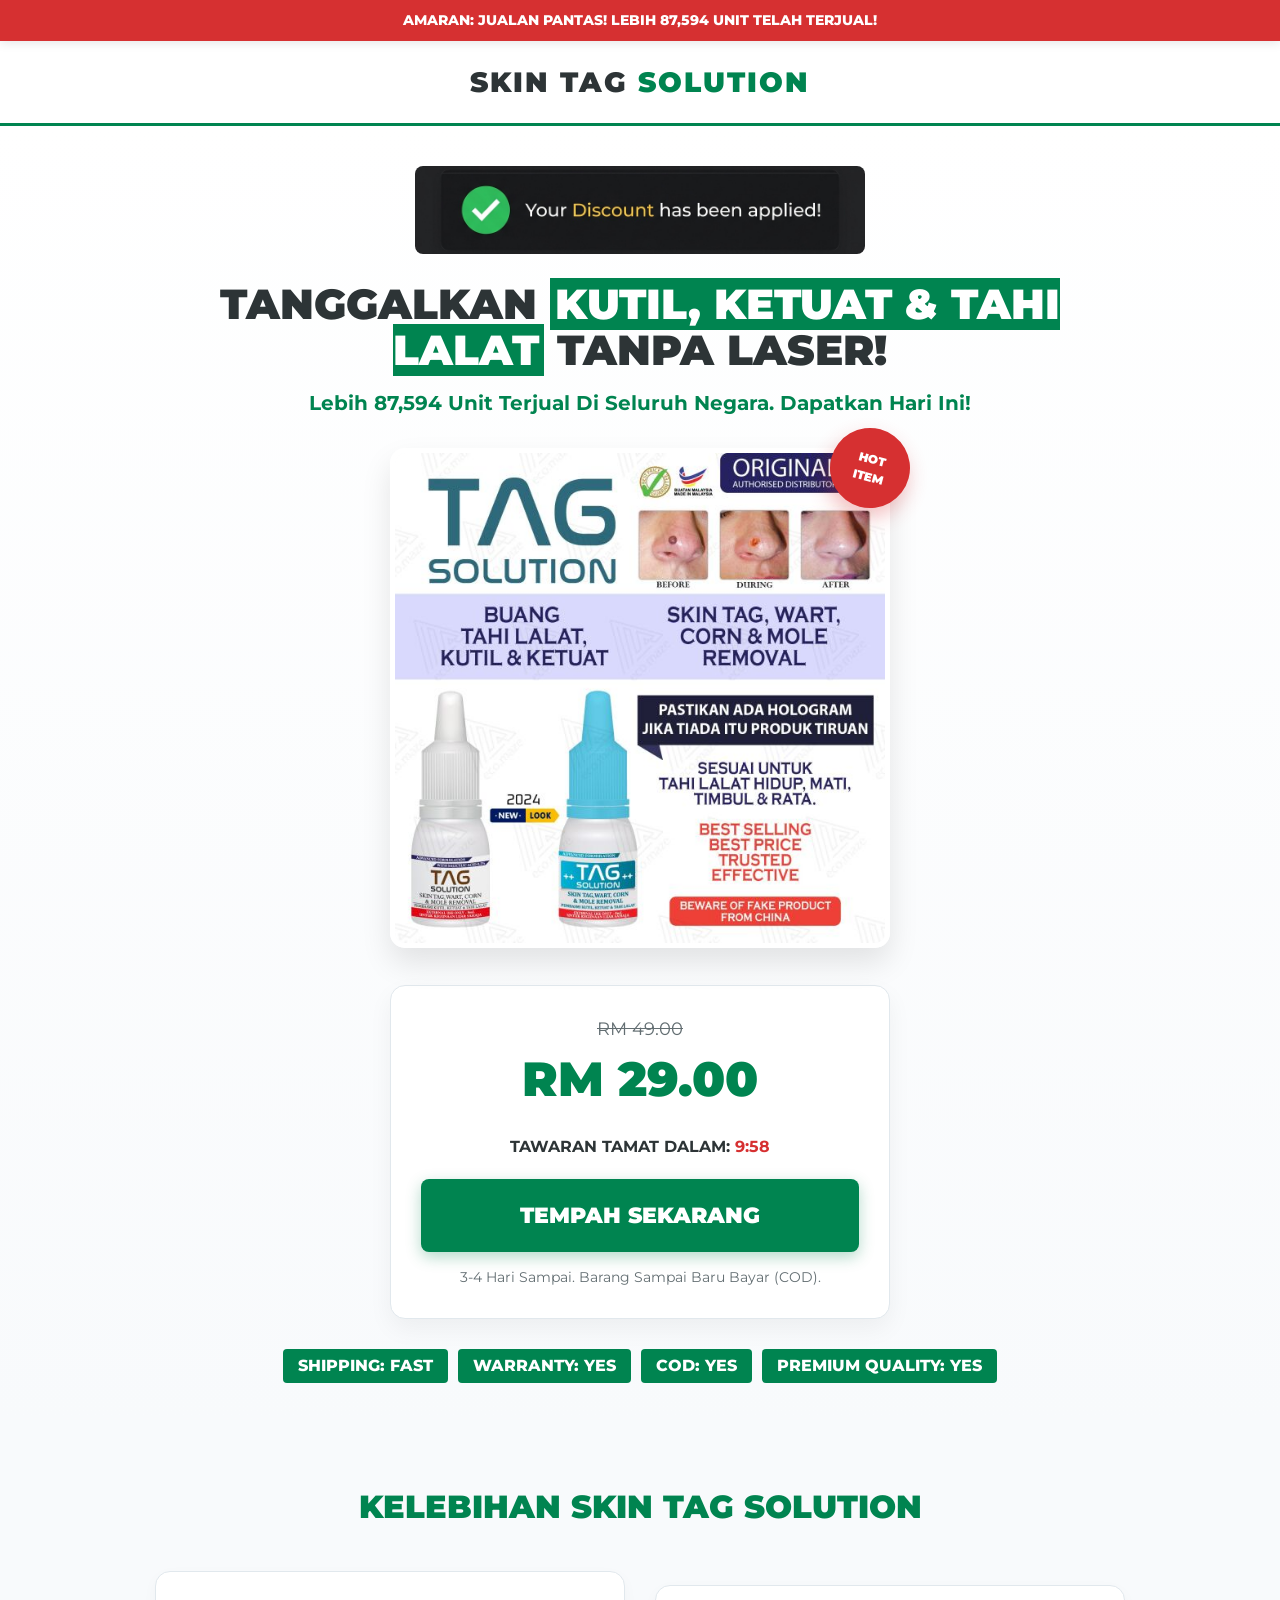
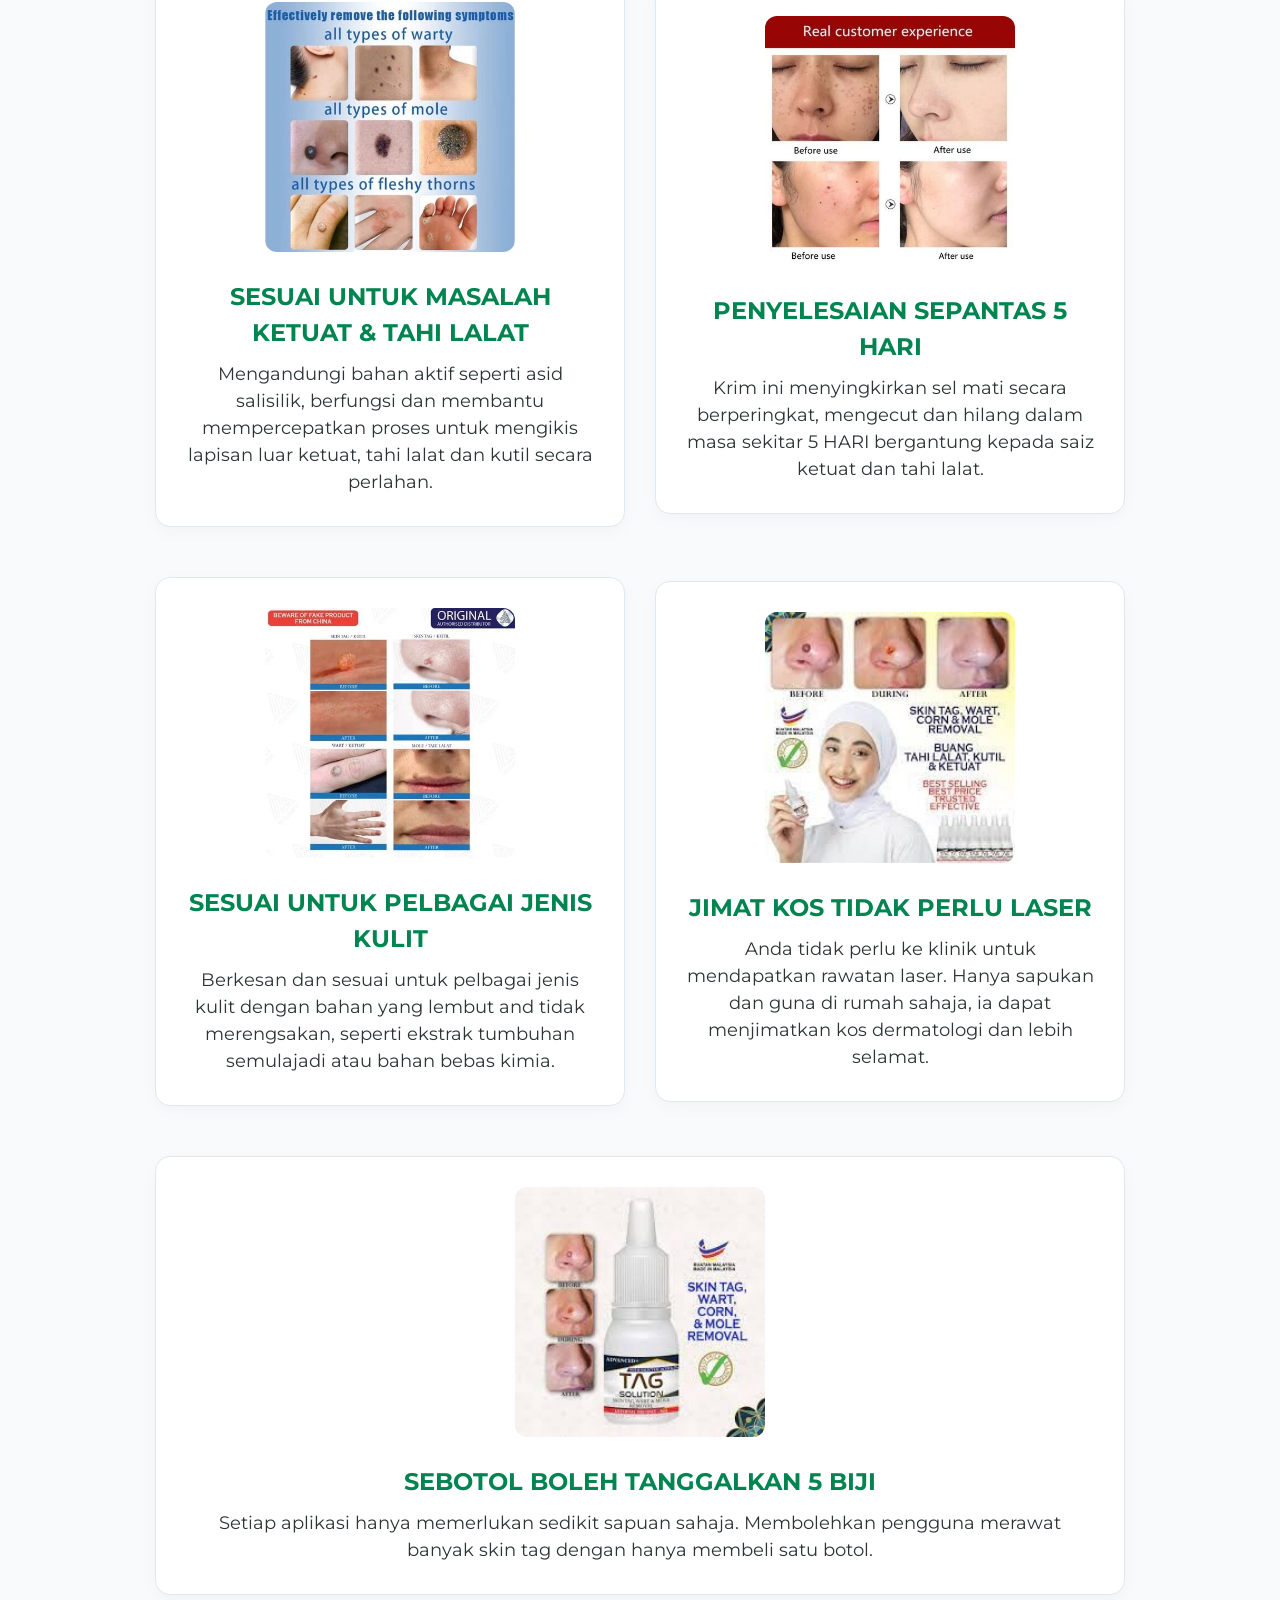
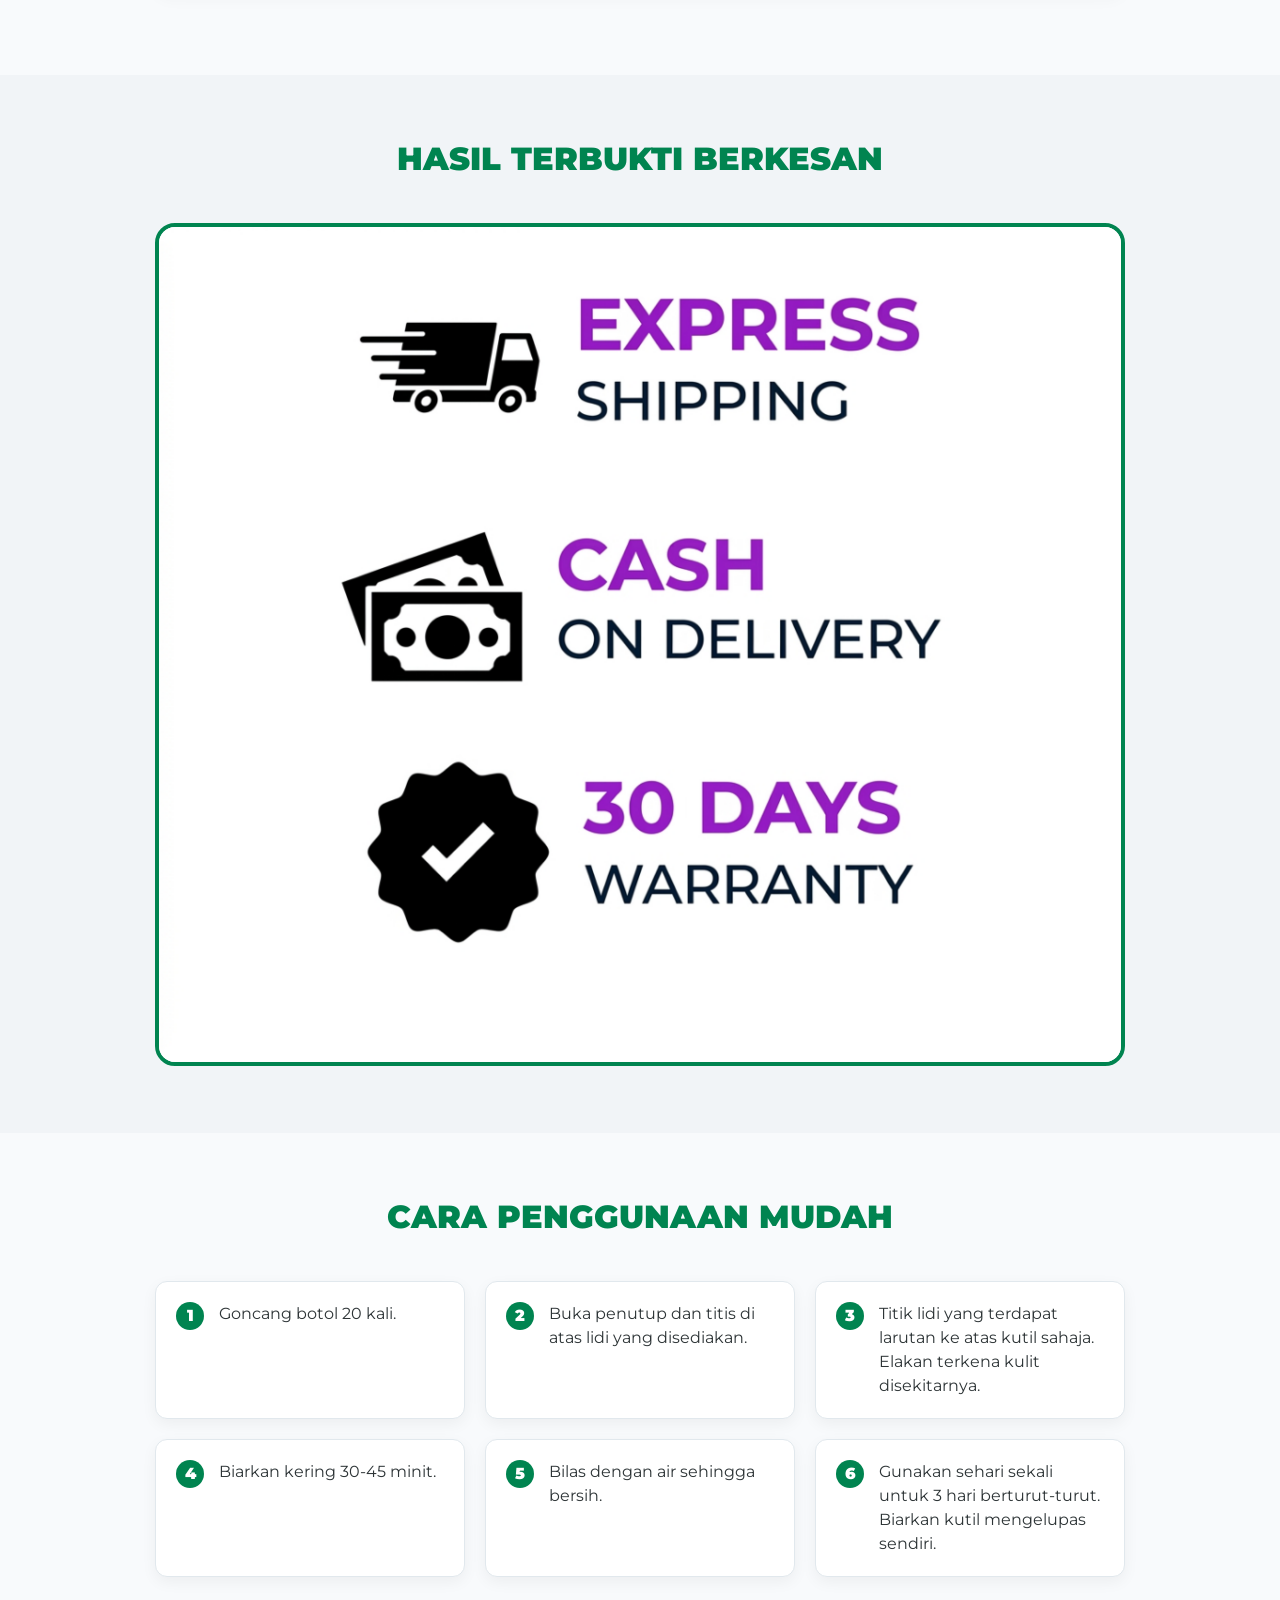
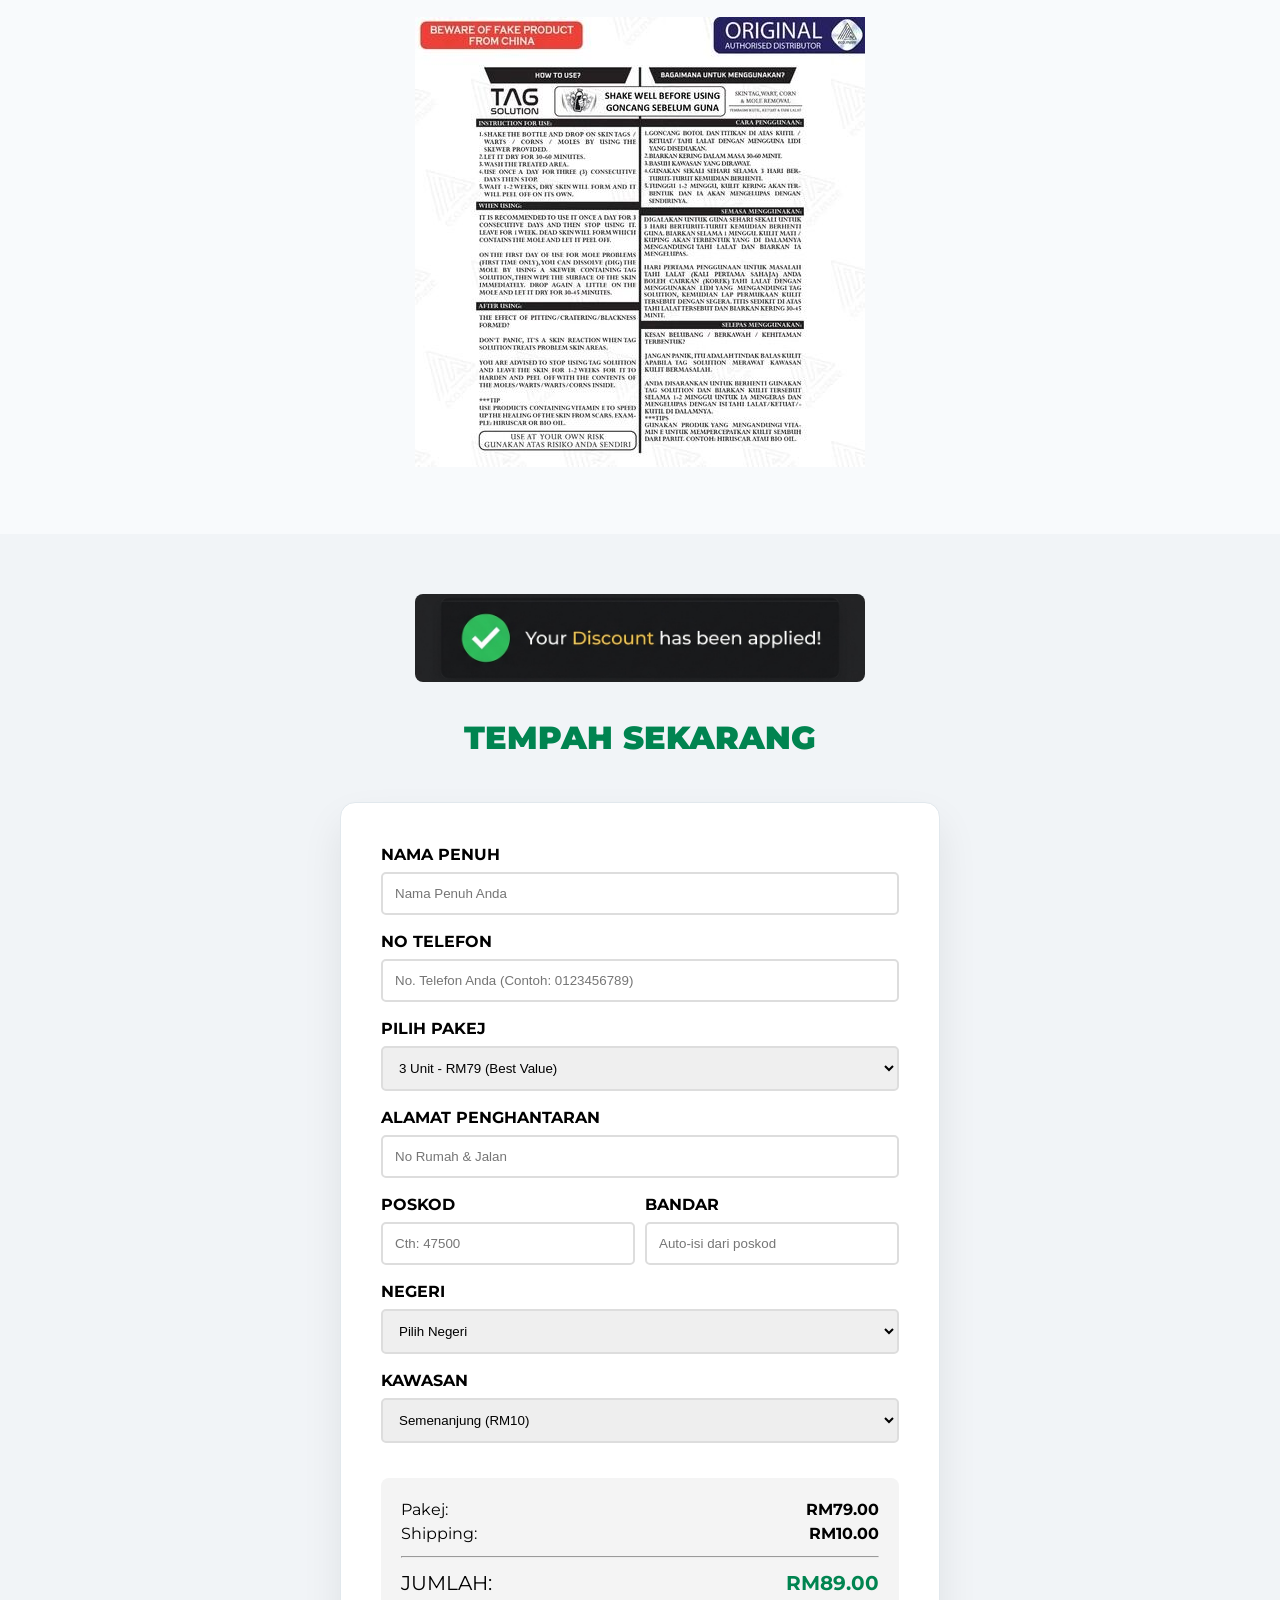
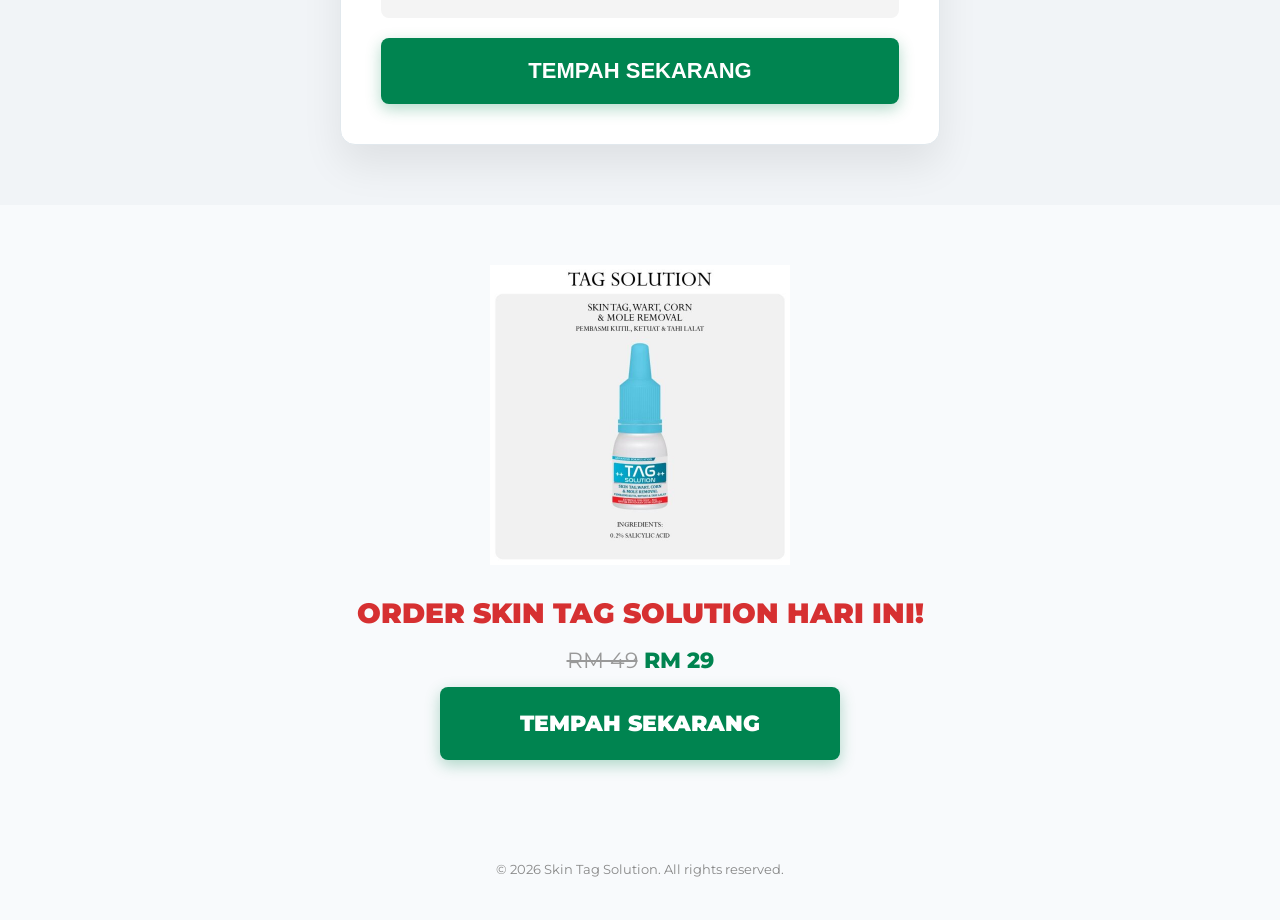
==== skin-tag.html @ 88f0c952 "force update css" ====
<!DOCTYPE html>
<html lang="ms">
<head>
    <meta charset="UTF-8">
    <meta name="viewport" content="width=device-width, initial-scale=1.0">
    <title>SKIN TAG SOLUTION - Tanggalkan Kutil & Ketuat Sepantas 5 Hari</title>
    <link rel="stylesheet" href="style2_urgency.css?v=1.1">
    <!-- Meta Pixel Code -->
    <script>
    !function(f,b,e,v,n,t,s)
    {if(f.fbq)return;n=f.fbq=function(){n.callMethod?
    n.callMethod.apply(n,arguments):n.queue.push(arguments)};
    if(!f._fbq)f._fbq=n;n.push=n;n.loaded=!0;n.version='2.0';
    n.queue=[];t=b.createElement(e);t.async=!0;
    t.src=v;s=b.getElementsByTagName(e)[0];
    s.parentNode.insertBefore(t,s)}(window, document,'script',
    'https://connect.facebook.net/en_US/fbevents.js');
    fbq('init', '950021667576483');
    fbq('track', 'PageView');
    </script>
    <noscript><img height="1" width="1" style="display:none"
    src="https://www.facebook.com/tr?id=950021667576483&ev=PageView&noscript=1"
    /></noscript>
    <!-- End Meta Pixel Code -->
    <style>
        /* Anti-Copy Protection */
        body {
            -webkit-user-select: none;
            -moz-user-select: none;
            -ms-user-select: none;
            user-select: none;
        }
        input, textarea, select {
            -webkit-user-select: text;
            -moz-user-select: text;
            -ms-user-select: text;
            user-select: text;
        }
        img {
            -webkit-user-drag: none;
            -khtml-user-drag: none;
            -moz-user-drag: none;
            -o-user-drag: none;
        }
    </style>
</head>
<body>

    <div class="urgency-bar">
        AMARAN: JUALAN PANTAS! LEBIH 87,594 UNIT TELAH TERJUAL!
    </div>

    <header>
        <div class="container logo">
            <h1>SKIN TAG <span>SOLUTION</span></h1>
        </div>
    </header>

    <main>
        <!-- Hero Section -->
        <section class="hero">
            <div class="container">
                <div class="headline-box">
                    <img src="discount_applied.png" alt="Your Discount has been applied!" style="width: 100%; max-width: 450px; margin-bottom: 20px; border-radius: 8px;">
                    <h2>TANGGALKAN <mark>KUTIL, KETUAT & TAHI LALAT</MARK> TANPA LASER!</h2>
                    <p class="subheadline">Lebih 87,594 Unit Terjual Di Seluruh Negara. Dapatkan Hari Ini!</p>
                </div>

                <div class="hero-main">
                    <div class="hero-image">
                        <img src="./Skin-Tag – sumbersihat.com_files/1.png" alt="Skin Tag Solution Kit">
                        <div class="badge-float">
                            <span>HOT</span>
                            <span>ITEM</span>
                        </div>
                    </div>

                    <div class="cta-card">
                        <div class="price-box">
                            <span class="old-price">RM 49.00</span>
                            <span class="new-price">RM 29.00</span>
                        </div>
                        <p style="margin-bottom: 20px; font-weight: 700;">TAWARAN TAMAT DALAM: <span id="timer" style="color:var(--accent-red)">10:00</span></p>
                        <a href="#order-form" class="btn-primary">TEMPAH SEKARANG</a>
                        <p style="margin-top: 15px; font-size: 14px; color: var(--text-muted);">3-4 Hari Sampai. Barang Sampai Baru Bayar (COD).</p>
                    </div>
                </div>

                <div class="trust-badges" style="display: flex; justify-content: center; gap: 10px; margin-top: 30px; flex-wrap: wrap;">
                    <span style="background:var(--primary-color); color:#fff; padding: 5px 15px; font-weight:800; border-radius:4px;">SHIPPING: FAST</span>
                    <span style="background:var(--primary-color); color:#fff; padding: 5px 15px; font-weight:800; border-radius:4px;">WARRANTY: YES</span>
                    <span style="background:var(--primary-color); color:#fff; padding: 5px 15px; font-weight:800; border-radius:4px;">COD: YES</span>
                    <span style="background:var(--primary-color); color:#fff; padding: 5px 15px; font-weight:800; border-radius:4px;">PREMIUM QUALITY: YES</span>
                </div>
            </div>
        </section>

        <!-- Benefits Section -->
        <section class="section">
            <div class="container">
                <h2 class="section-title">KELEBIHAN SKIN TAG SOLUTION</h2>
                <div class="grid-2">
                    <div class="benefit-card">
                        <img src="./Skin-Tag – sumbersihat.com_files/2.png" alt="Ketuat & Tahi Lalat">
                        <h3>SESUAI UNTUK MASALAH KETUAT & TAHI LALAT</h3>
                        <p>Mengandungi bahan aktif seperti asid salisilik, berfungsi dan membantu mempercepatkan proses untuk mengikis lapisan luar ketuat, tahi lalat dan kutil secara perlahan.</p>
                    </div>
                    <div class="benefit-card">
                        <img src="./Skin-Tag – sumbersihat.com_files/3.png" alt="5 Hari">
                        <h3>PENYELESAIAN SEPANTAS 5 HARI</h3>
                        <p>Krim ini menyingkirkan sel mati secara berperingkat, mengecut dan hilang dalam masa sekitar 5 HARI bergantung kepada saiz ketuat dan tahi lalat.</p>
                    </div>
                    <div class="benefit-card">
                        <img src="./Skin-Tag – sumbersihat.com_files/4.png" alt="Pelbagai Kulit">
                        <h3>SESUAI UNTUK PELBAGAI JENIS KULIT</h3>
                        <p>Berkesan dan sesuai untuk pelbagai jenis kulit dengan bahan yang lembut and tidak merengsakan, seperti ekstrak tumbuhan semulajadi atau bahan bebas kimia.</p>
                    </div>
                    <div class="benefit-card">
                        <img src="./Skin-Tag – sumbersihat.com_files/16.png" alt="Jimat Kos">
                        <h3>JIMAT KOS TIDAK PERLU LASER</h3>
                        <p>Anda tidak perlu ke klinik untuk mendapatkan rawatan laser. Hanya sapukan dan guna di rumah sahaja, ia dapat menjimatkan kos dermatologi dan lebih selamat.</p>
                    </div>
                    <div class="benefit-card" style="grid-column: span 2;">
                        <img src="./Skin-Tag – sumbersihat.com_files/6.png" alt="5 Biji">
                        <h3>SEBOTOL BOLEH TANGGALKAN 5 BIJI</h3>
                        <p>Setiap aplikasi hanya memerlukan sedikit sapuan sahaja. Membolehkan pengguna merawat banyak skin tag dengan hanya membeli satu botol.</p>
                    </div>
                </div>
            </div>
        </section>

        <!-- Results Section -->
        <section class="section bg-light">
            <div class="container">
                <h2 class="section-title">HASIL TERBUKTI BERKESAN</h2>
                <div style="text-align: center;">
                    <img src="./Skin-Tag – sumbersihat.com_files/11-1024x889.png" alt="Before After" style="max-width: 100%; border-radius: 20px; border: 4px solid var(--primary-color);">
                </div>
            </div>
        </section>

        <!-- Usage Guide -->
        <section class="section">
            <div class="container">
                <h2 class="section-title">CARA PENGGUNAAN MUDAH</h2>
                <div class="usage-steps">
                    <div class="usage-step">
                        <div class="step-num">1</div>
                        <p>Goncang botol 20 kali.</p>
                    </div>
                    <div class="usage-step">
                        <div class="step-num">2</div>
                        <p>Buka penutup dan titis di atas lidi yang disediakan.</p>
                    </div>
                    <div class="usage-step">
                        <div class="step-num">3</div>
                        <p>Titik lidi yang terdapat larutan ke atas kutil sahaja. Elakan terkena kulit disekitarnya.</p>
                    </div>
                    <div class="usage-step">
                        <div class="step-num">4</div>
                        <p>Biarkan kering 30-45 minit.</p>
                    </div>
                    <div class="usage-step">
                        <div class="step-num">5</div>
                        <p>Bilas dengan air sehingga bersih.</p>
                    </div>
                    <div class="usage-step">
                        <div class="step-num">6</div>
                        <p>Gunakan sehari sekali untuk 3 hari berturut-turut. Biarkan kutil mengelupas sendiri.</p>
                    </div>
                </div>
                <div style="text-align: center; margin-top: 40px;">
                    <img src="./Skin-Tag – sumbersihat.com_files/7.png" alt="Illustration" style="max-width: 450px; width: 100%;">
                </div>
            </div>
        </section>

        <!-- Order Form Section -->
        <section id="order-form" class="section bg-light">
            <div class="container">
                <div style="text-align: center; margin-bottom: 25px;">
                    <img src="discount_applied.png" alt="Your Discount has been applied!" style="width: 100%; max-width: 450px; border-radius: 8px;">
                </div>
                <h2 class="section-title">TEMPAH SEKARANG</h2>
                <div class="form-box" style="max-width: 600px; margin: 0 auto;">
                    <form id="final-purchase-form">
                        <label>NAMA PENUH</label>
                        <input type="text" name="name" placeholder="Nama Penuh Anda" required>

                        <label>NO TELEFON</label>
                        <input type="tel" name="phone" placeholder="No. Telefon Anda (Contoh: 0123456789)" required oninput="this.value = this.value.startsWith('0') ? '6' + this.value : this.value;">

                        <label>PILIH PAKEJ</label>
                        <select name="package" id="pkg-select">
                            <option value="29">1 Unit - RM29</option>
                            <option value="55">2 Unit - RM55 (Discount 5%)</option>
                            <option value="79" selected>3 Unit - RM79 (Best Value)</option>
                        </select>

                        <label>ALAMAT PENGHANTARAN</label>
                        <input type="text" name="address" placeholder="No Rumah & Jalan" required>

                        <div style="display: grid; grid-template-columns: 1fr 1fr; gap: 10px;">
                            <div>
                                <label>POSKOD</label>
                                <input type="text" id="zip-input" name="zip" maxlength="5" placeholder="Cth: 47500" required oninput="lookupPostcode(this.value)">
                            </div>
                            <div>
                                <label>BANDAR <span id="city-status" style="font-size:11px; color:#888; font-weight:400;"></span></label>
                                <input type="text" id="city-input" name="city" placeholder="Auto-isi dari poskod" required>
                            </div>
                        </div>

                        <label>NEGERI</label>
                        <select id="state-select" name="state" required>
                            <option value="">Pilih Negeri</option>
                            <option value="Selangor">Selangor</option>
                            <option value="Kuala Lumpur">W.P. Kuala Lumpur</option>
                            <option value="Putrajaya">W.P. Putrajaya</option>
                            <option value="Johor">Johor</option>
                            <option value="Kedah">Kedah</option>
                            <option value="Kelantan">Kelantan</option>
                            <option value="Melaka">Melaka</option>
                            <option value="Negeri Sembilan">Negeri Sembilan</option>
                            <option value="Pahang">Pahang</option>
                            <option value="Perak">Perak</option>
                            <option value="Perlis">Perlis</option>
                            <option value="Pulau Pinang">Pulau Pinang</option>
                            <option value="Terengganu">Terengganu</option>
                            <option value="Sabah">Sabah</option>
                            <option value="Sarawak">Sarawak</option>
                            <option value="Labuan">W.P. Labuan</option>
                        </select>

                        <label>KAWASAN</label>
                        <select name="region" id="reg-select" style="pointer-events: none; background: #eee; cursor: not-allowed;">
                            <option value="10">Semenanjung (RM10)</option>
                            <option value="15">Sabah / Sarawak (RM15)</option>
                        </select>

                        <div style="background: #f4f4f4; padding: 20px; border-radius: 8px; margin: 20px 0;">
                            <p style="display: flex; justify-content: space-between;"><span>Pakej:</span> <strong id="price-pkg">RM79.00</strong></p>
                            <p style="display: flex; justify-content: space-between;"><span>Shipping:</span> <strong id="price-ship">RM10.00</strong></p>
                            <hr style="margin: 10px 0;">
                            <p style="display: flex; justify-content: space-between; font-size: 20px;"><span>JUMLAH:</span> <strong id="price-total" style="color: var(--primary-color);">RM89.00</strong></p>
                        </div>

                        <!-- Honeypot Anti-Spam -->
                        <div style="display:none;">
                            <input type="text" name="honeypot" id="hp-field" tabindex="-1" autocomplete="off">
                        </div>

                        <button type="submit" class="btn-primary" style="width: 100%; border:none; cursor:pointer;">TEMPAH SEKARANG</button>
                    </form>
                </div>
            </div>
        </section>

        <!-- Final CTA -->
        <section class="section" style="text-align: center;">
            <div class="container">
                <img src="./Skin-Tag – sumbersihat.com_files/8.png" alt="Flash Sale" style="max-width: 300px; margin-bottom: 20px;">
                <p style="font-size: 28px; font-weight: 900; color: var(--accent-red);">ORDER SKIN TAG SOLUTION HARI INI!</p>
                <p style="font-size: 22px; margin: 10px 0;"><span style="text-decoration: line-through; color: #999;">RM 49</span> <span style="color: var(--primary-color); font-weight: 800;">RM 29</span></p>
                <a href="#order-form" class="btn-primary" style="display: inline-block; max-width: 400px;">TEMPAH SEKARANG</a>
            </div>
        </section>
    </main>

    <div class="floating-bar">
        <a href="#order-form" class="btn-primary">TEMPAH SEKARANG</a>
    </div>

    <footer>
        <div class="container" style="text-align: center; padding: 40px 0; font-size: 13px; color: #888;">
            <p>&copy; 2026 Skin Tag Solution. All rights reserved.</p>
        </div>
    </footer>

    <script>
        // Timer
        let time = 600;
        const timerEl = document.getElementById('timer');
        setInterval(() => {
            if(time <= 0) return;
            time--;
            let mins = Math.floor(time / 60);
            let secs = time % 60;
            timerEl.innerText = `${mins}:${secs < 10 ? '0' : ''}${secs}`;
        }, 1000);

        // Price Calculation
        const pkg = document.getElementById('pkg-select');
        const reg = document.getElementById('reg-select');
        const pPkg = document.getElementById('price-pkg');
        const pShip = document.getElementById('price-ship');
        const pTotal = document.getElementById('price-total');

        function updatePrice() {
            const packagePrice = parseInt(pkg.value);
            const shippingPrice = parseInt(reg.value);
            pPkg.innerText = `RM${packagePrice.toFixed(2)}`;
            pShip.innerText = `RM${shippingPrice.toFixed(2)}`;
            pTotal.innerText = `RM${(packagePrice + shippingPrice).toFixed(2)}`;
        }

        pkg.onchange = updatePrice;
        reg.onchange = updatePrice;

        // Auto Region Logic
        const stateSelect = document.getElementById('state-select');
        const ssStates = ['Sabah', 'Sarawak', 'Labuan'];

        stateSelect.onchange = () => {
            if (ssStates.includes(stateSelect.value)) {
                reg.value = "15";
            } else if (stateSelect.value !== "") {
                reg.value = "10";
            }
            updatePrice();
        };

        // Postcode Lookup
        async function lookupPostcode(zip) {
            const cityInput = document.getElementById('city-input');
            const stateSelect = document.getElementById('state-select');
            const cityStatus = document.getElementById('city-status');

            // Only lookup when exactly 5 digits
            if (zip.length !== 5 || !/^\d{5}$/.test(zip)) {
                cityStatus.textContent = '';
                return;
            }

            cityStatus.textContent = '⏳ Mencari...';

            // Map API state names to our dropdown values
            const stateMap = {
                'Johor': 'Johor',
                'Kedah': 'Kedah',
                'Kelantan': 'Kelantan',
                'Melaka': 'Melaka',
                'Negeri Sembilan': 'Negeri Sembilan',
                'Pahang': 'Pahang',
                'Perak': 'Perak',
                'Perlis': 'Perlis',
                'Pulau Pinang': 'Pulau Pinang',
                'Sabah': 'Sabah',
                'Sarawak': 'Sarawak',
                'Selangor': 'Selangor',
                'Terengganu': 'Terengganu',
                'Kuala Lumpur': 'Kuala Lumpur',
                'Putrajaya': 'Putrajaya',
                'Labuan': 'Labuan'
            };

            try {
                const response = await fetch(`https://api.zippopotam.us/MY/${zip}`);
                if (!response.ok) {
                    cityStatus.textContent = '❌ Poskod tidak dijumpai';
                    return;
                }
                const data = await response.json();
                const place = data.places[0];
                const cityName = place['place name'];
                const stateName = place['state'];

                cityInput.value = cityName;
                cityStatus.textContent = '✅';

                // Auto-select state
                const mappedState = stateMap[stateName] || stateName;
                for (let i = 0; i < stateSelect.options.length; i++) {
                    if (stateSelect.options[i].value === mappedState) {
                        stateSelect.selectedIndex = i;
                        stateSelect.dispatchEvent(new Event('change'));
                        break;
                    }
                }
            } catch (err) {
                cityStatus.textContent = '❌ Ralat sambungan';
            }
        }

        // Form Submit
        const SCRIPT_URL = 'https://script.google.com/macros/s/AKfycbxmZ5J4R-HPOdBuxNMh7U5Eg_ltP5COaHju0LF22tY8j4TbrtVmqkz9-CMfr6g3Mbnsbw/exec';

        document.getElementById('final-purchase-form').onsubmit = async (e) => {
            e.preventDefault();

            const form = e.target;
            
            // Honeypot check
            if (form.honeypot.value !== "") {
                console.warn("Spam detected!");
                return; // Silent block for bots
            }

            const btn = e.target.querySelector('button[type="submit"]');
            btn.disabled = true;
            btn.textContent = 'Menghantar...';
            
            const pkgSelect = document.getElementById('pkg-select');
            const regSelect = document.getElementById('reg-select');

            const packagePrice = parseFloat(pkgSelect.value);
            const shippingPrice = parseFloat(regSelect.value);

            const pkgLabel = pkgSelect.options[pkgSelect.selectedIndex].text;
            const regLabel = regSelect.options[regSelect.selectedIndex].text;

            const payload = {
                name:           form.name.value,
                phone:          form.phone.value,
                package:        pkgLabel,
                address:        form.address.value,
                zip:            form.zip.value,
                city:           form.city.value,
                state:          form.state.value,
                region:         regLabel,
                price_package:  packagePrice.toFixed(2),
                price_shipping: shippingPrice.toFixed(2),
                price_total:    (packagePrice + shippingPrice).toFixed(2)
            };

            try {
                // Save data to localStorage for the thank you page
                localStorage.setItem('orderData', JSON.stringify(payload));

                await fetch(SCRIPT_URL, {
                    method: 'POST',
                    body: JSON.stringify(payload)
                });

                window.location.href = 'thank-you.html';
            } catch (err) {
                // In some cases, fetch may fail due to CORS but data is still sent.
                // Redirecting to thank-you.html ensures the user sees the confirmation.
                window.location.href = 'thank-you.html';
            }
        };

        // --- Landers Shield Protection ---
        (function() {
            // Disable Right Click
            document.addEventListener('contextmenu', e => e.preventDefault());

            // Disable Keyboard Shortcuts
            document.addEventListener('keydown', function(e) {
                // Disable F12, Ctrl+Shift+I, Ctrl+Shift+J, Ctrl+U, Ctrl+S
                if (
                    e.keyCode === 123 || 
                    (e.ctrlKey && e.shiftKey && (e.keyCode === 73 || e.keyCode === 74)) || 
                    (e.ctrlKey && (e.keyCode === 85 || e.keyCode === 83 || e.keyCode === 80)) ||
                    (e.metaKey && (e.keyCode === 85 || e.keyCode === 83 || e.keyCode === 80)) // Mac support
                ) {
                    e.preventDefault();
                    return false;
                }
            });

            // Anti-Debugger Loop (Frustrates casual inspector users)
            setInterval(function() {
                const startTime = performance.now();
                debugger;
                const endTime = performance.now();
                if (endTime - startTime > 100) {
                    // Developer tools likely open or debugger was hit
                    // We don't crash, just potentially disrupt behavior or log
                }
            }, 1000);
        })();
    </script>
</body>
</html>
---- style2_urgency.css ----
@import url('https://fonts.googleapis.com/css2?family=Montserrat:wght@400;700;800;900&display=swap');

:root {
    --primary-color: #008450;
    --dark-bg: #f8fafc;
    --darker-bg: #ffffff;
    --accent-red: #d63031;
    --text-dark: #2d3436;
    --text-muted: #636e72;
    --white: #ffffff;
    --container-width: 1000px;
}

* {
    margin: 0;
    padding: 0;
    box-sizing: border-box;
}

body {
    font-family: 'Montserrat', sans-serif;
    color: var(--text-dark);
    background-color: var(--dark-bg);
    line-height: 1.5;
}

.container {
    max-width: var(--container-width);
    margin: 0 auto;
    padding: 0 15px;
}

/* Urgency Bar */
.urgency-bar {
    background: var(--accent-red);
    color: #fff;
    text-align: center;
    padding: 10px 0;
    font-weight: 800;
    font-size: 14px;
    position: sticky;
    top: 0;
    z-index: 1000;
    box-shadow: 0 2px 10px rgba(0,0,0,0.1);
}

/* Header */
header {
    background: var(--darker-bg);
    padding: 20px 0;
    text-align: center;
    border-bottom: 3px solid var(--primary-color);
}

.logo h1 {
    font-weight: 900;
    letter-spacing: 2px;
    text-transform: uppercase;
    color: var(--text-dark);
    font-size: 28px;
}

.logo span {
    color: var(--primary-color);
}

/* Hero */
.hero {
    padding: 40px 0;
    background: linear-gradient(180deg, var(--darker-bg) 0%, var(--dark-bg) 100%);
    text-align: center;
}

.headline-box {
    margin-bottom: 30px;
}

.hero h2 {
    font-size: 42px;
    font-weight: 900;
    text-transform: uppercase;
    line-height: 1.1;
    margin-bottom: 15px;
}

.hero h2 mark {
    background: var(--primary-color);
    color: #fff;
    padding: 0 5px;
}

.subheadline {
    font-size: 20px;
    font-weight: 700;
    color: var(--primary-color);
}

.hero-main {
    display: flex;
    flex-direction: column;
    align-items: center;
    margin-top: 30px;
}

.hero-image {
    max-width: 500px;
    width: 100%;
    position: relative;
    margin-bottom: 30px;
}

.hero-image img {
    width: 100%;
    border: 5px solid #fff;
    border-radius: 15px;
    box-shadow: 0 15px 30px rgba(0,0,0,0.1);
}

.badge-float {
    position: absolute;
    top: -20px;
    right: -20px;
    background: var(--accent-red);
    color: #fff;
    width: 80px;
    height: 80px;
    border-radius: 50%;
    display: flex;
    flex-direction: column;
    align-items: center;
    justify-content: center;
    font-weight: 900;
    font-size: 12px;
    transform: rotate(15deg);
    box-shadow: 0 10px 20px rgba(214, 48, 49, 0.3);
}

/* CTA Card */
.cta-card {
    background: var(--white);
    padding: 30px;
    border-radius: 15px;
    border: 1px solid #e1e8ed;
    width: 100%;
    max-width: 500px;
    box-shadow: 0 10px 25px rgba(0,0,0,0.05);
}

.price-box {
    margin-bottom: 20px;
}

.old-price {
    text-decoration: line-through;
    color: var(--text-muted);
    font-size: 18px;
}

.new-price {
    font-size: 48px;
    font-weight: 900;
    color: var(--primary-color);
    display: block;
}

.btn-primary {
    display: block;
    width: 100%;
    padding: 20px;
    background: var(--primary-color);
    color: #fff;
    text-decoration: none;
    font-weight: 900;
    font-size: 22px;
    border-radius: 8px;
    box-shadow: 0 5px 15px rgba(0, 132, 80, 0.3);
    animation: pulse 1.5s infinite;
    border: none;
}

@keyframes pulse {
    0% { transform: scale(1); }
    50% { transform: scale(1.03); }
    100% { transform: scale(1); }
}

/* Sections */
.section {
    padding: 60px 0;
}

.bg-light {
    background: #f1f4f7;
}

.section-title {
    font-size: 32px;
    font-weight: 900;
    text-align: center;
    margin-bottom: 40px;
    text-transform: uppercase;
    color: var(--primary-color);
}

.grid-2 {
    display: grid;
    grid-template-columns: 1fr 1fr;
    gap: 30px;
    align-items: center;
}

.benefit-card {
    text-align: left;
}

.benefit-card h3 {
    font-size: 24px;
    margin-bottom: 10px;
    color: var(--primary-color);
}

.benefit-card p {
    font-size: 18px;
}

/* Before/After */
.comparison {
    background: var(--white);
    padding: 10px;
    border-radius: 10px;
}

.comparison img {
    width: 100%;
    display: block;
}

/* Form */
.form-box {
    background: var(--white);
    color: #000;
    padding: 40px;
    border-radius: 15px;
    box-shadow: 0 20px 40px rgba(0,0,0,0.08);
    border: 1px solid #e1e8ed;
}

.form-box h2 {
    color: var(--primary-color);
    margin-bottom: 20px;
}

label {
    display: block;
    font-weight: 700;
    margin-bottom: 5px;
}

input, select {
    width: 100%;
    padding: 12px;
    margin-bottom: 15px;
    border: 2px solid #ddd;
    border-radius: 5px;
}

.benefit-card img {
    width: 100%;
    max-width: 250px;
    border-radius: 12px;
    margin-bottom: 20px;
}

.benefit-card {
    background: var(--white);
    padding: 30px;
    border-radius: 15px;
    border: 1px solid #e1e8ed;
    text-align: center;
    margin-bottom: 20px;
    box-shadow: 0 5px 15px rgba(0,0,0,0.03);
}

/* Usage Steps */
.usage-steps {
    display: grid;
    grid-template-columns: repeat(auto-fit, minmax(280px, 1fr));
    gap: 20px;
    margin-top: 40px;
}

.usage-step {
    background: #ffffff;
    color: var(--text-dark);
    padding: 20px;
    border-radius: 12px;
    display: flex;
    gap: 15px;
    align-items: flex-start;
    box-shadow: 0 5px 15px rgba(0,0,0,0.05);
    border: 1px solid #e1e8ed;
}

.step-num {
    background: var(--primary-color);
    color: #fff;
    width: 28px;
    height: 28px;
    border-radius: 50%;
    display: flex;
    align-items: center;
    justify-content: center;
    font-weight: 900;
    flex-shrink: 0;
}

/* Floating Bar */
.floating-bar {
    position: fixed;
    bottom: 0;
    left: 0;
    right: 0;
    background: var(--white);
    padding: 10px;
    display: none;
    z-index: 2000;
    box-shadow: 0 -5px 20px rgba(0,0,0,0.1);
}

@media (max-width: 768px) {
    .grid-2 {
        grid-template-columns: 1fr !important;
        gap: 15px;
    }
    .benefit-card {
        grid-column: span 1 !important;
    }
    .hero h2 {
        font-size: 30px;
    }
    .floating-bar {
        display: block;
    }
}
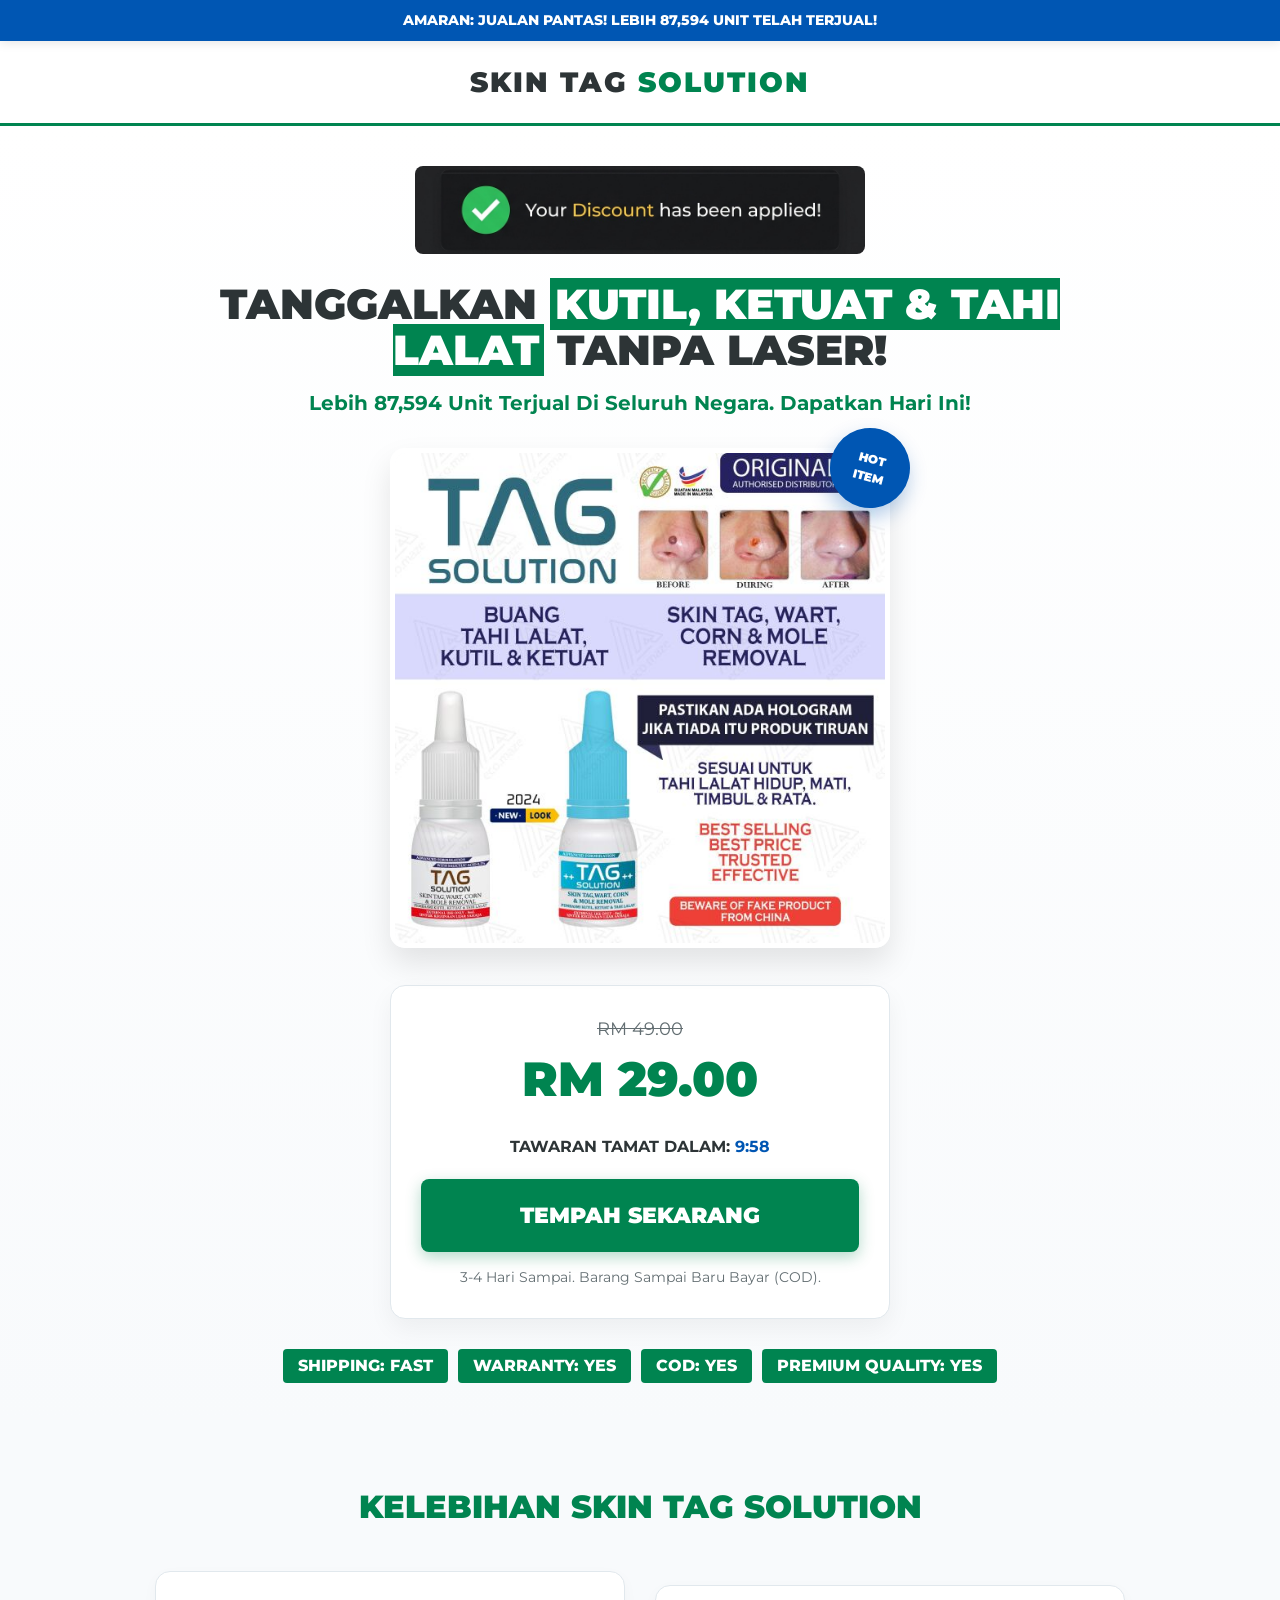
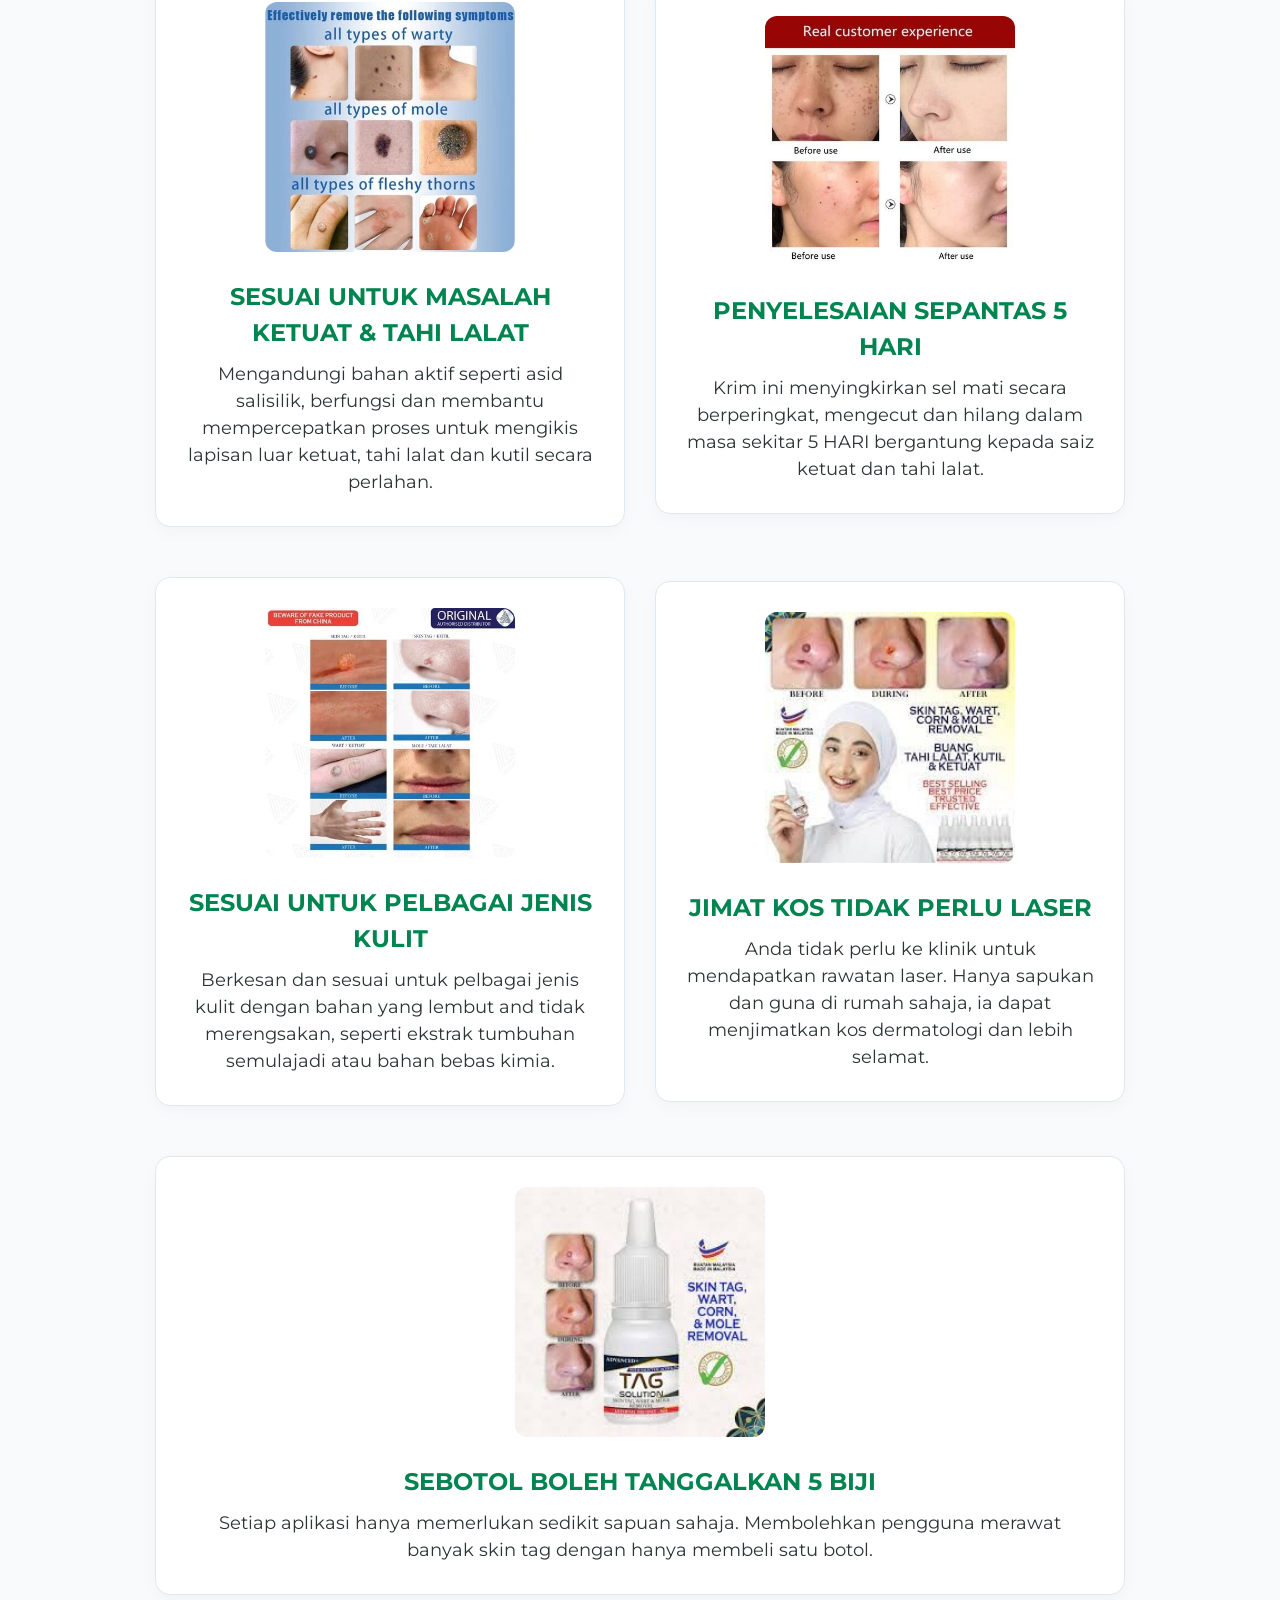
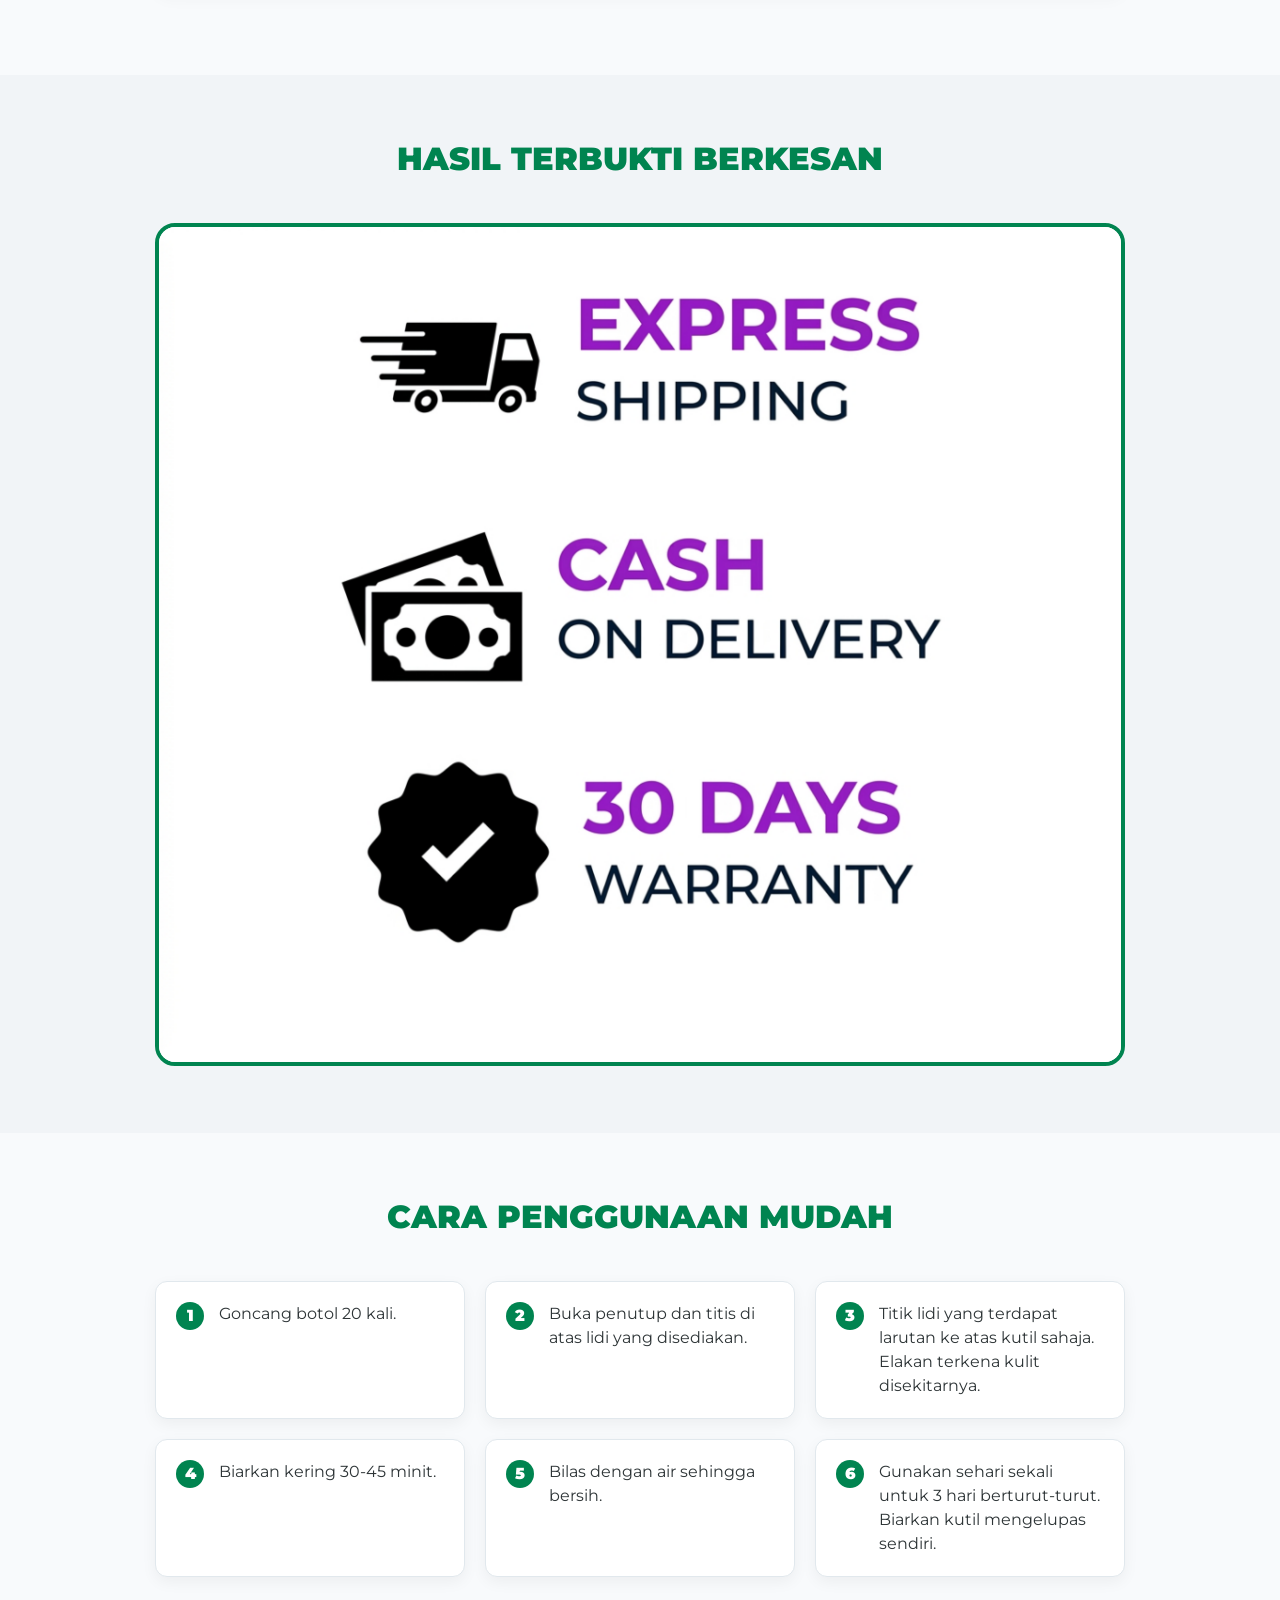
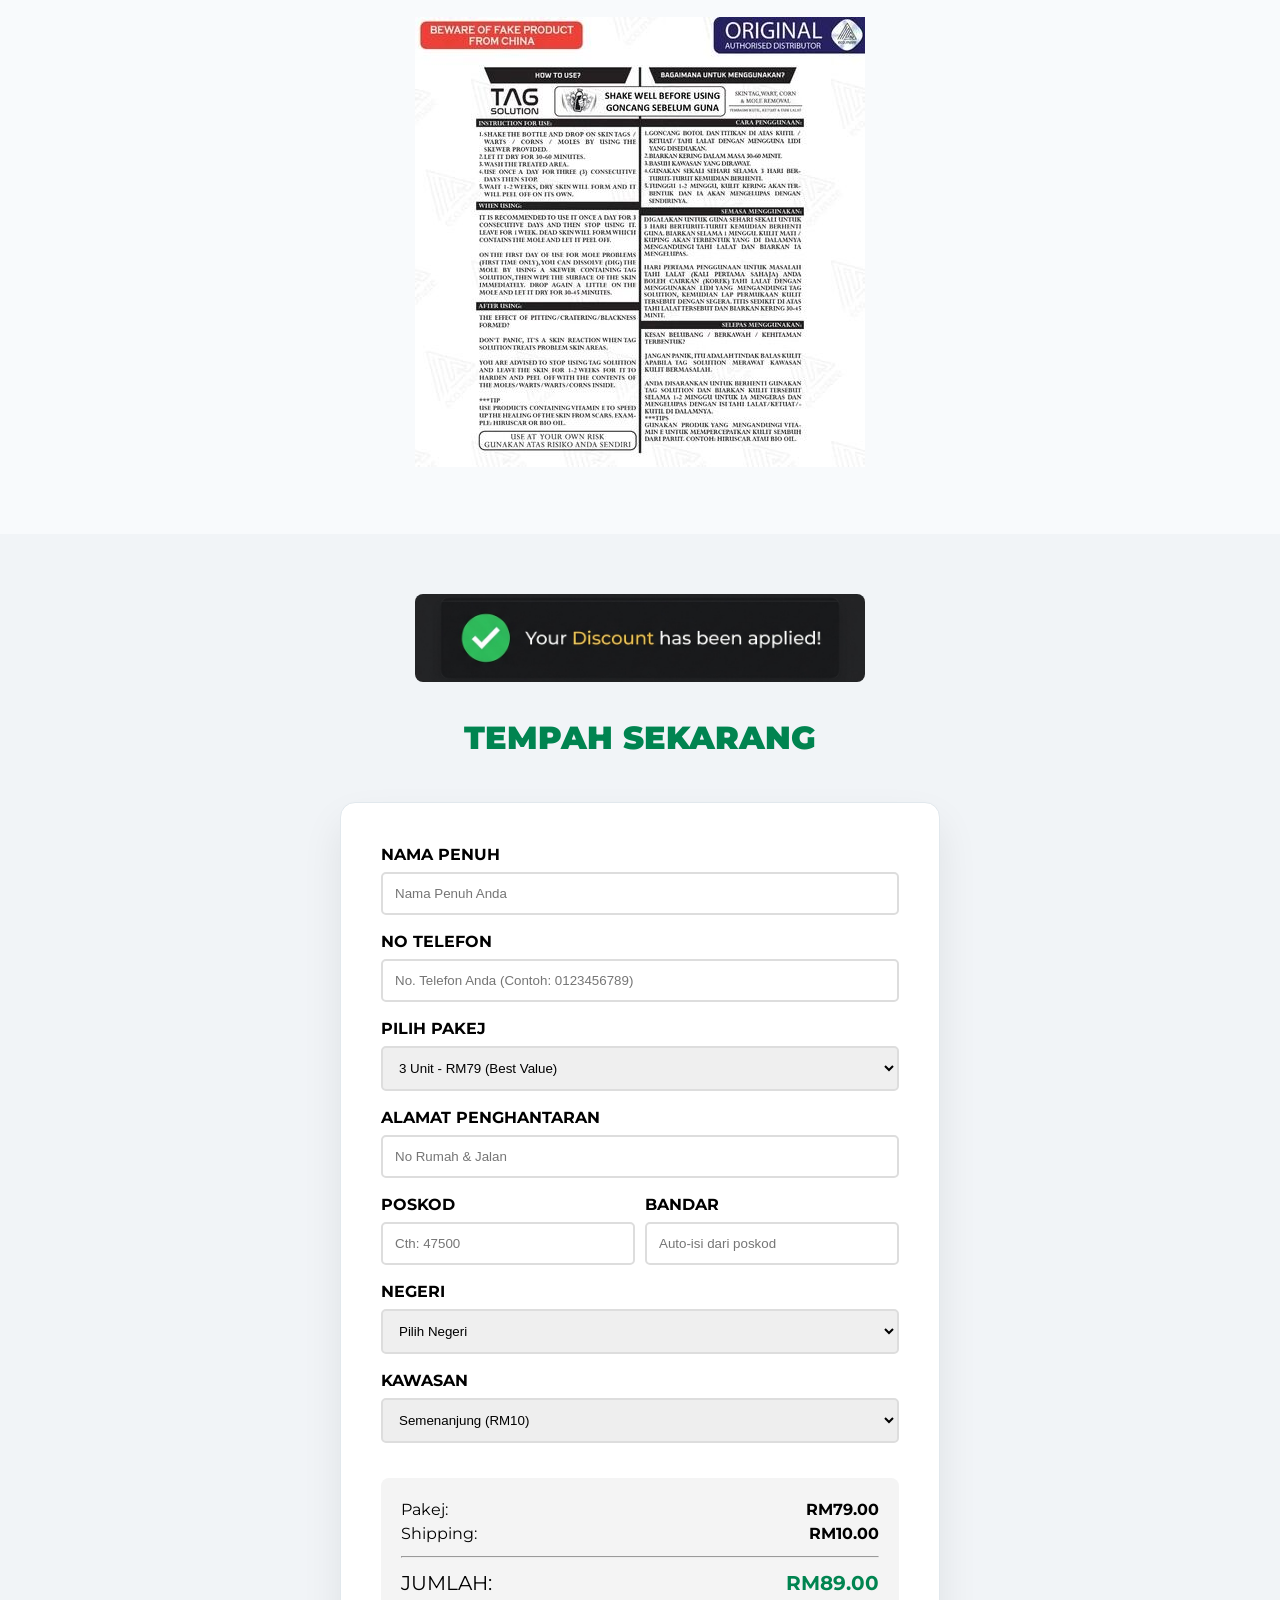
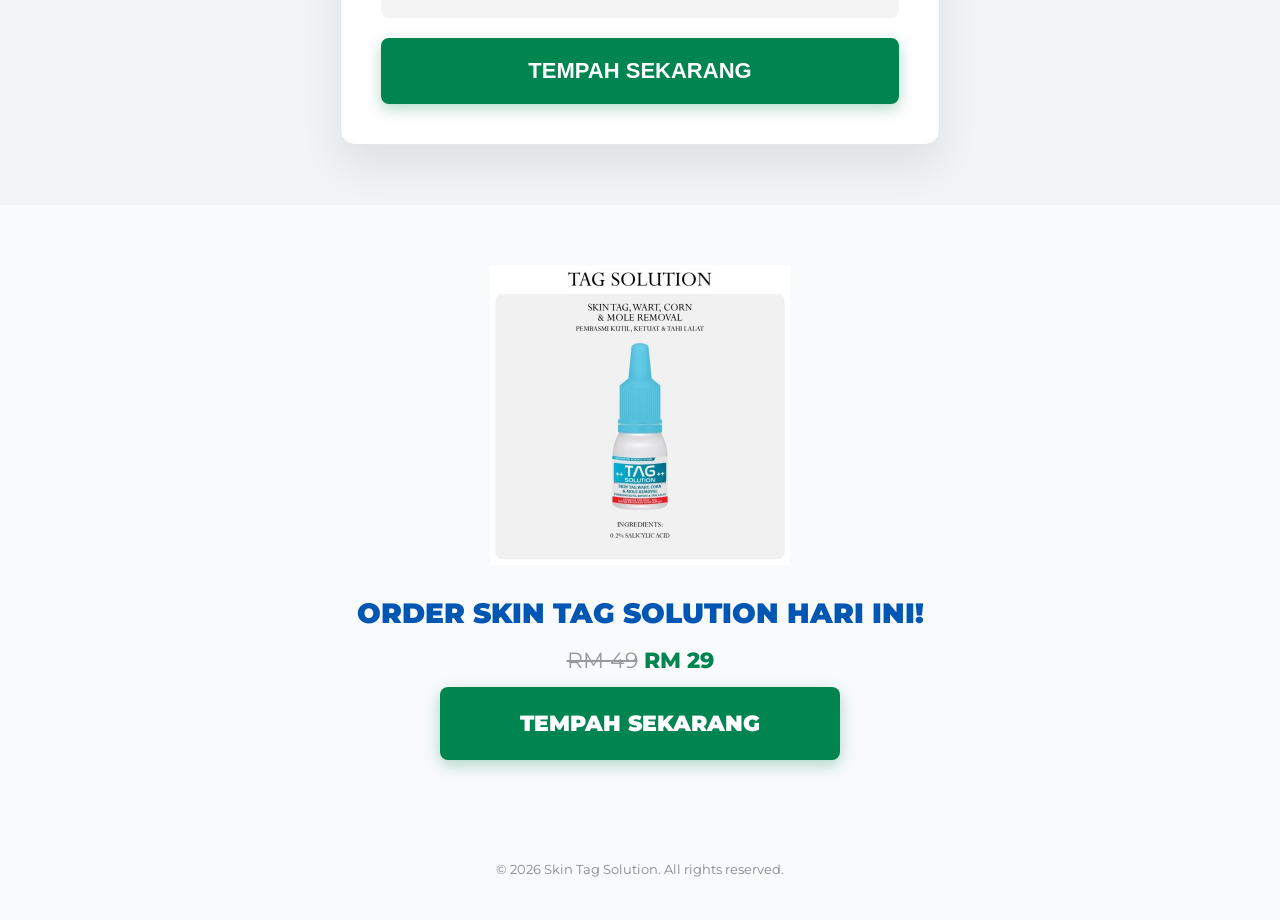
==== commit bb1d5409: "urgency bar biru" ====
--- a/skin-tag.html
+++ b/skin-tag.html
@@ -80,7 +80,7 @@
                             <span class="old-price">RM 49.00</span>
                             <span class="new-price">RM 29.00</span>
                         </div>
-                        <p style="margin-bottom: 20px; font-weight: 700;">TAWARAN TAMAT DALAM: <span id="timer" style="color:var(--accent-red)">10:00</span></p>
+                        <p style="margin-bottom: 20px; font-weight: 700;">TAWARAN TAMAT DALAM: <span id="timer" style="color:var(--accent-blue)">10:00</span></p>
                         <a href="#order-form" class="btn-primary">TEMPAH SEKARANG</a>
                         <p style="margin-top: 15px; font-size: 14px; color: var(--text-muted);">3-4 Hari Sampai. Barang Sampai Baru Bayar (COD).</p>
                     </div>
@@ -260,7 +260,7 @@
         <section class="section" style="text-align: center;">
             <div class="container">
                 <img src="./Skin-Tag – sumbersihat.com_files/8.png" alt="Flash Sale" style="max-width: 300px; margin-bottom: 20px;">
-                <p style="font-size: 28px; font-weight: 900; color: var(--accent-red);">ORDER SKIN TAG SOLUTION HARI INI!</p>
+                <p style="font-size: 28px; font-weight: 900; color: var(--accent-blue);">ORDER SKIN TAG SOLUTION HARI INI!</p>
                 <p style="font-size: 22px; margin: 10px 0;"><span style="text-decoration: line-through; color: #999;">RM 49</span> <span style="color: var(--primary-color); font-weight: 800;">RM 29</span></p>
                 <a href="#order-form" class="btn-primary" style="display: inline-block; max-width: 400px;">TEMPAH SEKARANG</a>
             </div>
--- a/style2_urgency.css
+++ b/style2_urgency.css
@@ -4,7 +4,7 @@
     --primary-color: #008450;
     --dark-bg: #f8fafc;
     --darker-bg: #ffffff;
-    --accent-red: #d63031;
+    --accent-blue: #0056b3;
     --text-dark: #2d3436;
     --text-muted: #636e72;
     --white: #ffffff;
@@ -32,7 +32,7 @@
 
 /* Urgency Bar */
 .urgency-bar {
-    background: var(--accent-red);
+    background: var(--accent-blue);
     color: #fff;
     text-align: center;
     padding: 10px 0;
@@ -120,7 +120,7 @@
     position: absolute;
     top: -20px;
     right: -20px;
-    background: var(--accent-red);
+    background: var(--accent-blue);
     color: #fff;
     width: 80px;
     height: 80px;
@@ -132,7 +132,7 @@
     font-weight: 900;
     font-size: 12px;
     transform: rotate(15deg);
-    box-shadow: 0 10px 20px rgba(214, 48, 49, 0.3);
+    box-shadow: 0 10px 20px rgba(0, 86, 179, 0.3);
 }
 
 /* CTA Card */
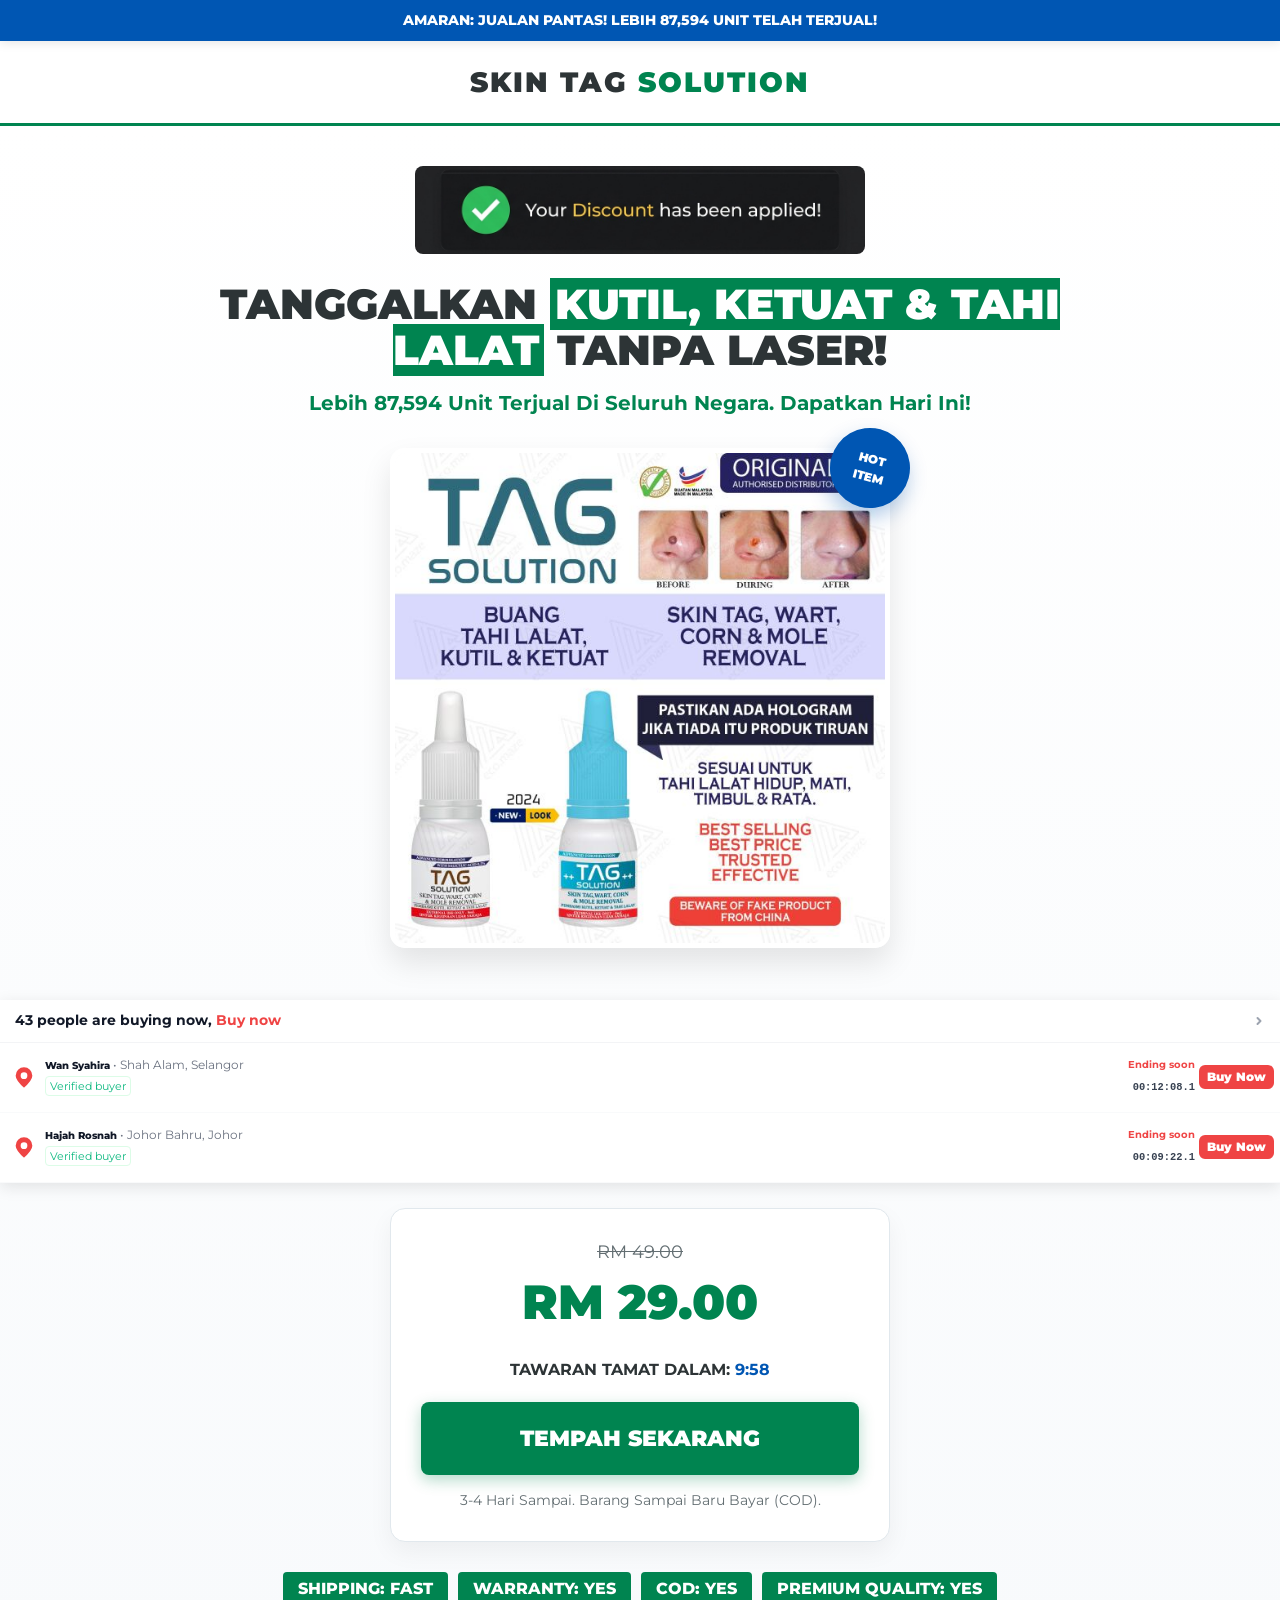
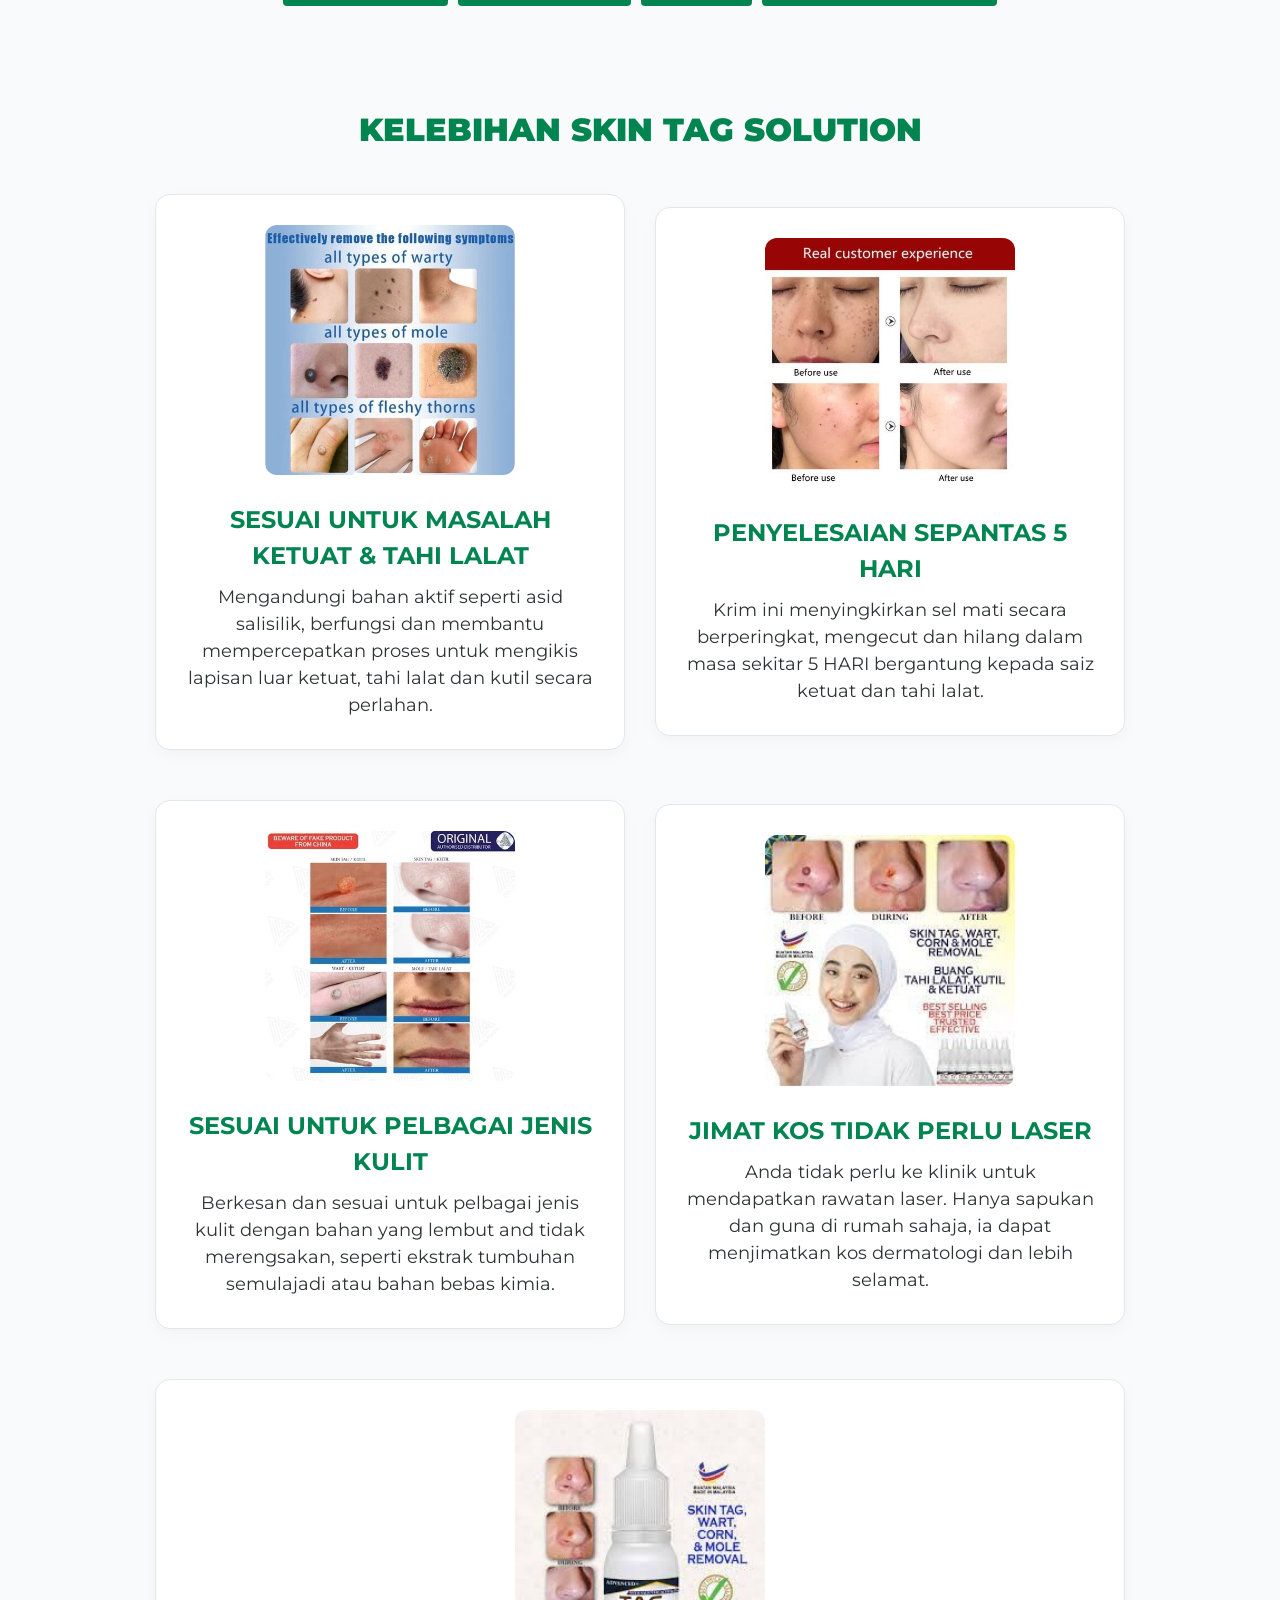
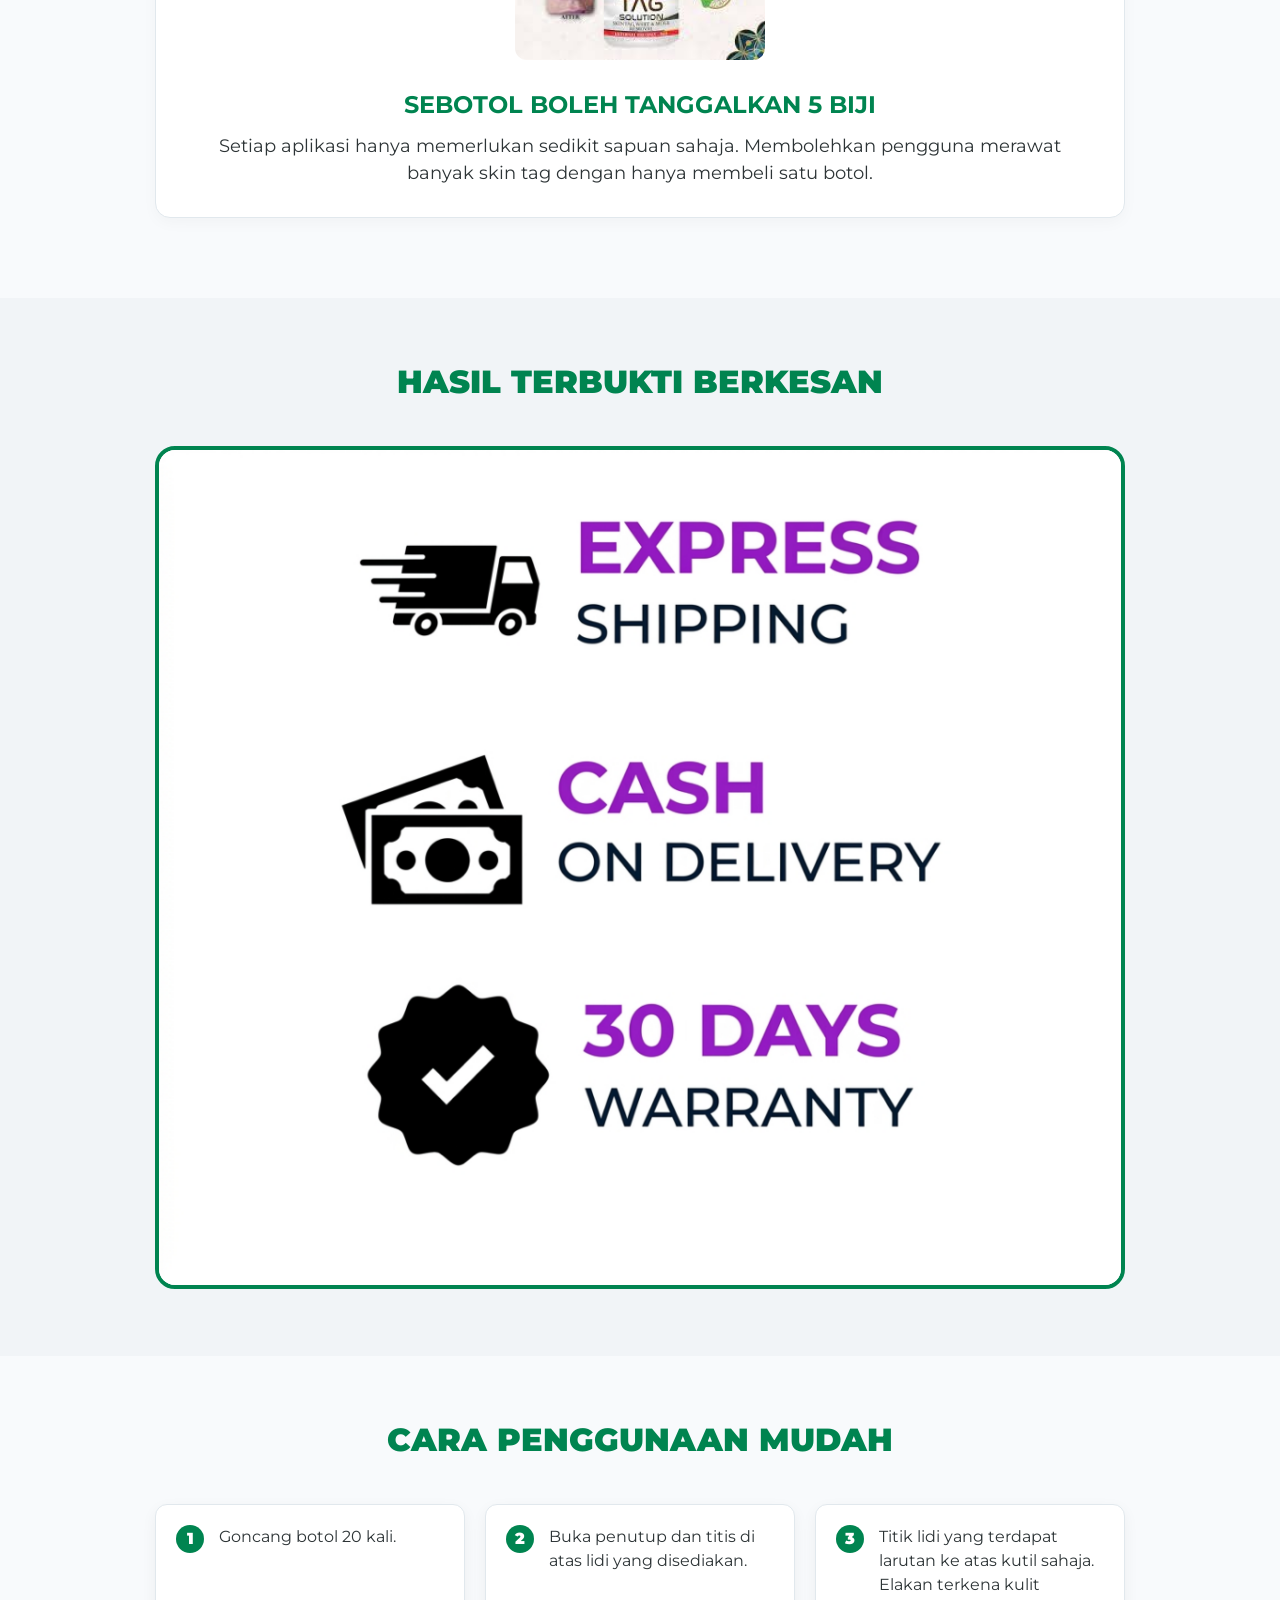
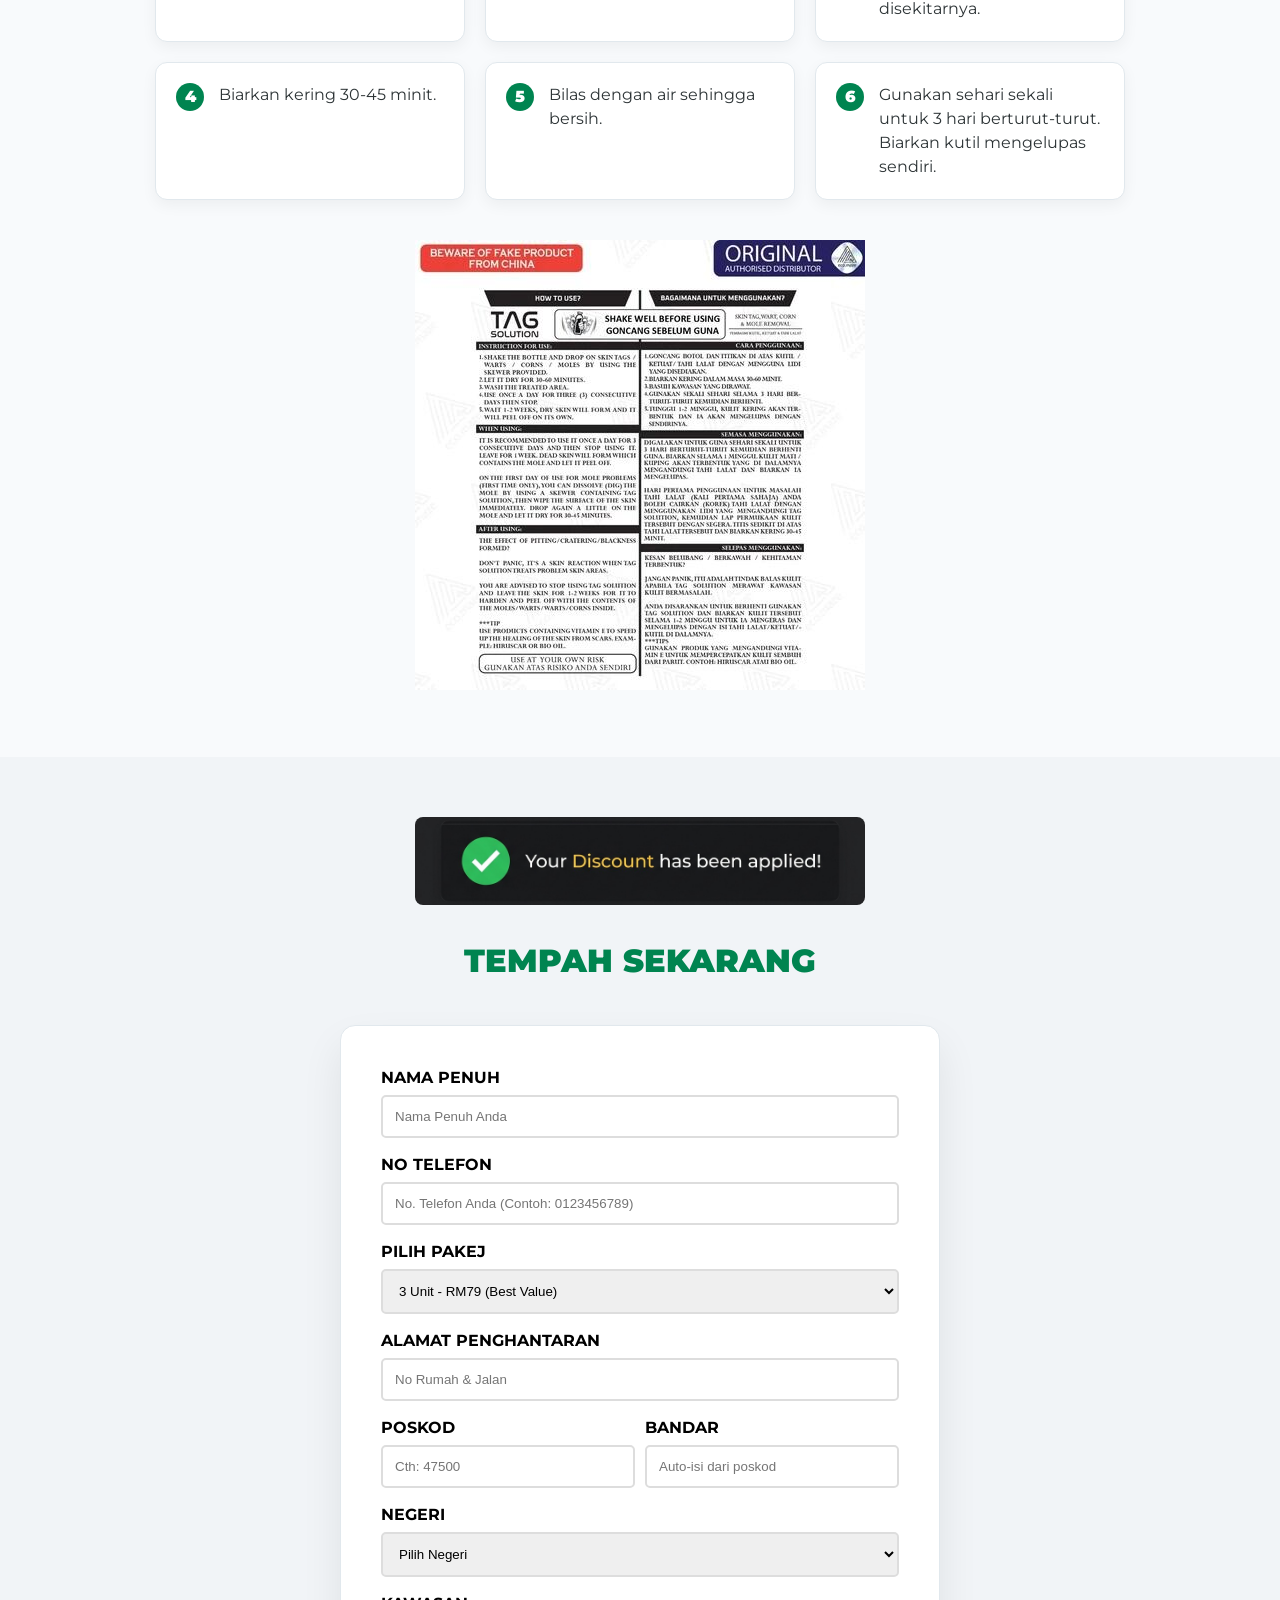
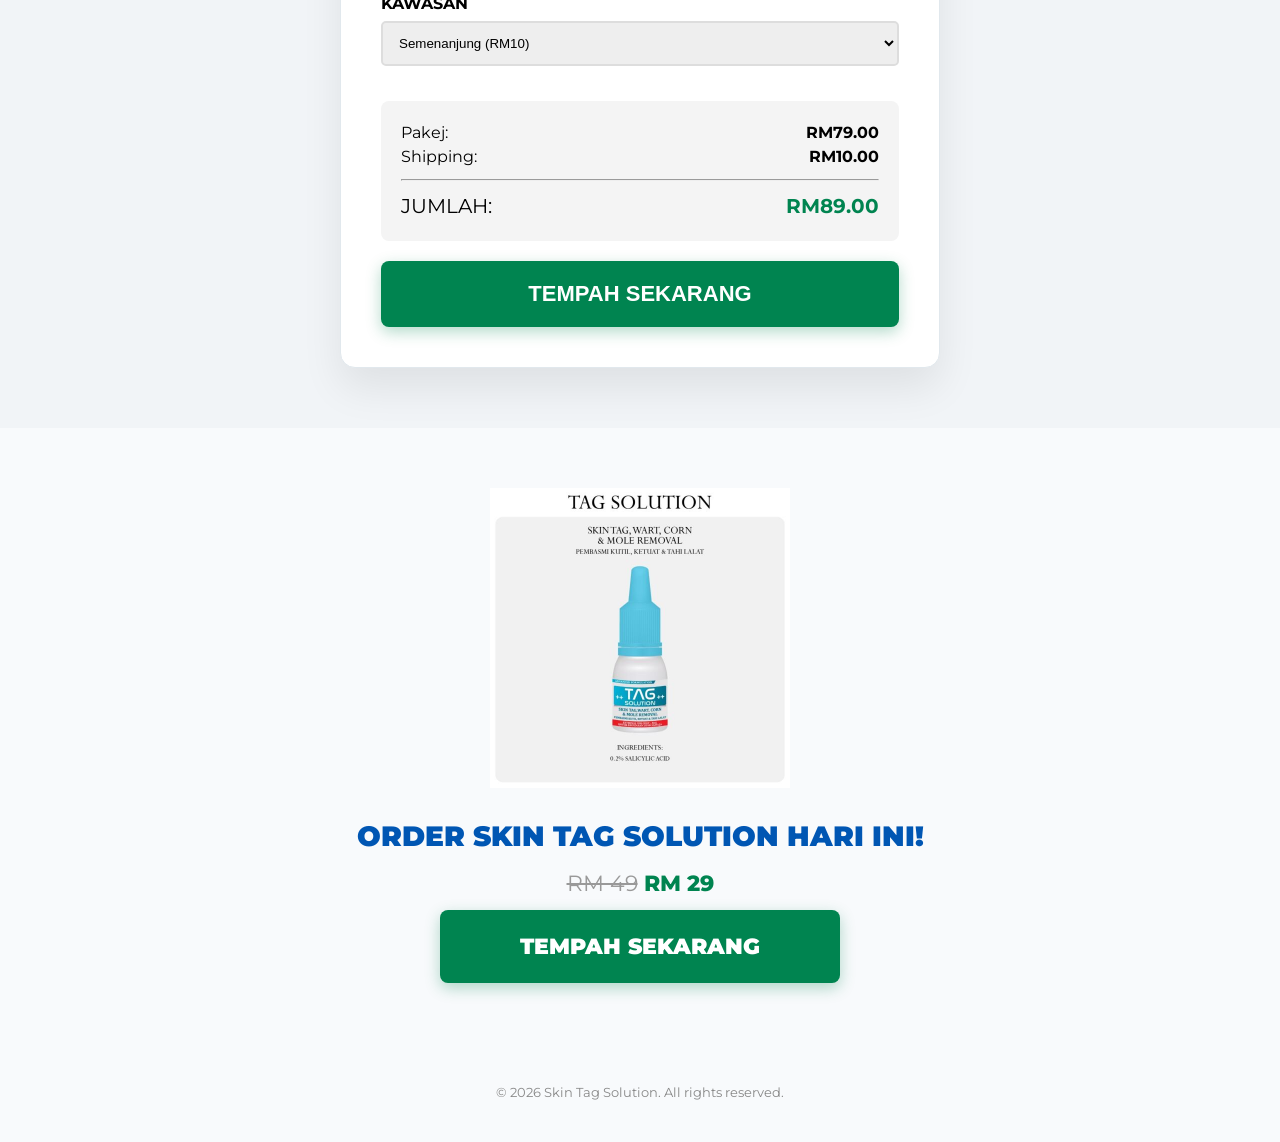
==== commit 38bf94e7: "skin tag letak ticker" ====
--- a/skin-tag.html
+++ b/skin-tag.html
@@ -4,7 +4,7 @@
     <meta charset="UTF-8">
     <meta name="viewport" content="width=device-width, initial-scale=1.0">
     <title>SKIN TAG SOLUTION - Tanggalkan Kutil & Ketuat Sepantas 5 Hari</title>
-    <link rel="stylesheet" href="style2_urgency.css?v=1.1">
+    <link rel="stylesheet" href="style2_urgency.css?v=1.2">
     <!-- Meta Pixel Code -->
     <script>
     !function(f,b,e,v,n,t,s)
@@ -75,6 +75,19 @@
                         </div>
                     </div>
 
+                    <!-- Social Proof Ticker -->
+                    <div class="social-proof-wrapper">
+                        <div class="social-proof-header" onclick="document.getElementById('order-form').scrollIntoView({behavior: 'smooth'})" style="cursor: pointer;">
+                            <span><span id="visitorCount">43</span> people are buying now, <mark>Buy now</mark></span>
+                            <svg width="12" height="12" viewBox="0 0 12 12" fill="none" xmlns="http://www.w3.org/2000/svg"><path d="M4.5 9L7.5 6L4.5 3" stroke="#9CA3AF" stroke-width="2" stroke-linecap="round" stroke-linejoin="round"/></svg>
+                        </div>
+                        <div class="social-proof-ticker">
+                            <div class="ticker-list" id="socialTicker">
+                                <!-- Ticker rows injected by JS -->
+                            </div>
+                        </div>
+                    </div>
+
                     <div class="cta-card">
                         <div class="price-box">
                             <span class="old-price">RM 49.00</span>
@@ -440,6 +453,102 @@
             }
         };
 
+        // ── Social Proof Ticker Logic (Skin Tag Edition) ──────────────────────────
+        const tickerNames = [
+            "Hajah Rosnah", "Haji Sulaiman", "Dayangku Hanum", "Wan Syahira", "Nizam Mat", 
+            "Hafizuddin", "Lukman Hakim", "Puan Izana", "Salmi binti Yusof", "Hanis Zulaikha", 
+            "Farhana", "Jamilah Kassim", "Rohaiza", "Firdaus", "Khairul Nizam", "Syazwan", 
+            "Madam Lee Siew", "Mr. Tan Keng", "Mrs. Devi", "Karthik"
+        ];
+
+        const semenanjungLocs = [
+            "Petaling Jaya, Selangor", "Shah Alam, Selangor", "Kota Bharu, Kelantan", 
+            "Johor Bahru, Johor", "Ayer Keroh, Melaka", "Batu Pahat, Johor", 
+            "Ipoh, Perak", "Kuantan, Pahang", "Seremban, N. Sembilan", "Alor Setar, Kedah"
+        ];
+        const eastMsiaLocs = ["Kuching, Sarawak", "Kota Kinabalu, Sabah", "Miri, Sarawak"];
+
+        const mapPinSvg = `<svg width="38" height="38" viewBox="0 0 24 24" fill="none" xmlns="http://www.w3.org/2000/svg">
+            <path d="M12 21C16 17.5 19 14.4183 19 11C19 7.13401 15.866 4 12 4C8.13401 4 5 7.13401 5 11C5 14.4183 8 17.5 12 21Z" fill="#EF4444" stroke="white" stroke-width="1.5" stroke-linejoin="round"/>
+            <circle cx="12" cy="11" r="2.5" fill="white"/>
+        </svg>`;
+
+        const tickerListData = [];
+        const numItems = 15;
+        for (let i = 0; i < numItems; i++) {
+            const randomName = tickerNames[Math.floor(Math.random() * tickerNames.length)];
+            const isSemenanjung = Math.random() > 0.1;
+            const locPool = isSemenanjung ? semenanjungLocs : eastMsiaLocs;
+            const randomLoc = locPool[Math.floor(Math.random() * locPool.length)];
+            const initialTime = Math.floor(Math.random() * 900) + 60;
+            
+            tickerListData.push({
+                idx: i,
+                name: randomName,
+                location: randomLoc,
+                timeLeft: initialTime,
+                isRepeat: Math.random() > 0.7
+            });
+        }
+
+        const tickerEl = document.getElementById('socialTicker');
+        
+        function formatTickerTime(seconds) {
+            const m = Math.floor(seconds / 60);
+            const s = Math.floor(seconds % 60);
+            const ms = Math.floor((seconds % 1) * 10);
+            return `00:${m.toString().padStart(2, '0')}:${s.toString().padStart(2, '0')}.${ms}`;
+        }
+
+        function populateTicker() {
+            let html = '';
+            const fullList = [...tickerListData, ...tickerListData, ...tickerListData];
+            fullList.forEach((item, idx) => {
+                html += `
+                    <div class="ticker-row">
+                        <div class="ticker-avatars">${mapPinSvg}</div>
+                        <div class="ticker-info">
+                            <div class="ticker-name">${item.name} <span style="font-weight:400; font-size:0.75rem; color:#6b7280;">• ${item.location}</span></div>
+                            ${item.isRepeat ? '<div class="ticker-badge">Repeat customer</div>' : '<div class="ticker-badge" style="color:#10b981;border-color:#dcfce7;">Verified buyer</div>'}
+                        </div>
+                        <div class="ticker-urgency">
+                            <span class="urgency-label">Ending soon</span>
+                            <span class="urgency-timer" data-id="${idx}">${formatTickerTime(item.timeLeft)}</span>
+                        </div>
+                        <div class="ticker-cta"><a href="#order-form" class="btn-ticker-buy">Buy Now</a></div>
+                    </div>
+                `;
+            });
+            tickerEl.innerHTML = html;
+            tickerEl.style.animation = `ticker-slide ${numItems * 1}s linear infinite`;
+        }
+
+        function updateTickers() {
+            tickerListData.forEach(item => {
+                if (item.timeLeft > 0) item.timeLeft -= 0.1;
+                else item.timeLeft = Math.floor(Math.random() * 900) + 60;
+            });
+            document.querySelectorAll('.urgency-timer').forEach(el => {
+                const idx = parseInt(el.dataset.id);
+                const item = tickerListData[idx % numItems];
+                el.textContent = formatTickerTime(item.timeLeft);
+            });
+        }
+
+        let currentVisitors = 43;
+        const maxVisitors = 127;
+        function updateVisitorCount() {
+            if (currentVisitors < maxVisitors) {
+                currentVisitors += Math.floor(Math.random() * 3) + 1;
+                if (currentVisitors > maxVisitors) currentVisitors = maxVisitors;
+                document.getElementById('visitorCount').textContent = currentVisitors;
+            }
+        }
+
+        populateTicker();
+        setInterval(updateTickers, 100);
+        setInterval(updateVisitorCount, Math.floor(Math.random() * 5000) + 3000);
+
         // --- Landers Shield Protection ---
         (function() {
             // Disable Right Click
--- a/style2_urgency.css
+++ b/style2_urgency.css
@@ -342,3 +342,138 @@
         display: block;
     }
 }
+
+/* Social Proof Ticker (Pinduoduo Style) */
+.social-proof-wrapper {
+    background: #ffffff;
+    border-radius: 0;
+    margin: 15px 0 25px 0;
+    margin-left: calc(50% - 50vw);
+    margin-right: calc(50% - 50vw);
+    width: 100vw;
+    overflow: hidden;
+    box-shadow: 0 4px 15px rgba(0,0,0,0.1);
+    text-align: left;
+}
+
+.social-proof-header {
+    padding: 10px 15px;
+    font-size: 0.9rem;
+    font-weight: 700;
+    border-bottom: 1px solid #f3f4f6;
+    display: flex;
+    justify-content: space-between;
+    align-items: center;
+    color: #111827;
+}
+
+.social-proof-header span mark {
+    background: none;
+    color: #ef4444;
+}
+
+.social-proof-ticker {
+    height: 140px; /* Show 2 rows */
+    overflow: hidden;
+    position: relative;
+}
+
+.ticker-list {
+    position: absolute;
+    width: 100%;
+    top: 0;
+    left: 0;
+}
+
+.ticker-row {
+    height: 70px;
+    display: flex;
+    align-items: center;
+    padding: 0 6px;
+    border-bottom: 1px solid #f9fafb;
+    background: #fff;
+    gap: 4px;
+}
+
+.ticker-avatars {
+    display: flex;
+    align-items: center;
+    justify-content: center;
+    width: 35px;
+    flex-shrink: 0;
+}
+
+.ticker-avatars svg, .ticker-avatars img {
+    width: 32px;
+    height: 32px;
+    object-fit: contain;
+}
+
+.ticker-info {
+    flex-grow: 1;
+    min-width: 0;
+}
+
+.ticker-name {
+    font-weight: 800;
+    font-size: 0.65rem;
+    white-space: nowrap;
+    overflow: hidden;
+    text-overflow: ellipsis;
+    color: #111827;
+    line-height: 1.2;
+}
+
+.ticker-badge {
+    display: inline-block;
+    font-size: 0.7rem;
+    color: #ef4444;
+    border: 1px solid #fee2e2;
+    border-radius: 4px;
+    padding: 1px 4px;
+    margin-top: 2px;
+}
+
+.ticker-urgency {
+    text-align: right;
+    flex-shrink: 0;
+}
+
+.urgency-label {
+    font-size: 0.6rem;
+    color: #ef4444;
+    font-weight: 700;
+    display: block;
+}
+
+.urgency-timer {
+    font-size: 0.65rem;
+    font-family: monospace;
+    color: #374151;
+    font-weight: 700;
+}
+
+.ticker-cta {
+    flex-shrink: 0;
+}
+
+.btn-ticker-buy {
+    background: #ef4444;
+    color: white;
+    border: none;
+    padding: 6px 8px;
+    border-radius: 6px;
+    font-weight: 900;
+    font-size: 0.75rem;
+    cursor: pointer;
+    text-decoration: none;
+    display: block;
+    line-height: 1;
+    position: relative;
+    text-align: center;
+}
+
+@keyframes ticker-slide {
+    from { transform: translateY(0); }
+    to { transform: translateY(-1050px); } /* 15 items * 70px = 1050px */
+}
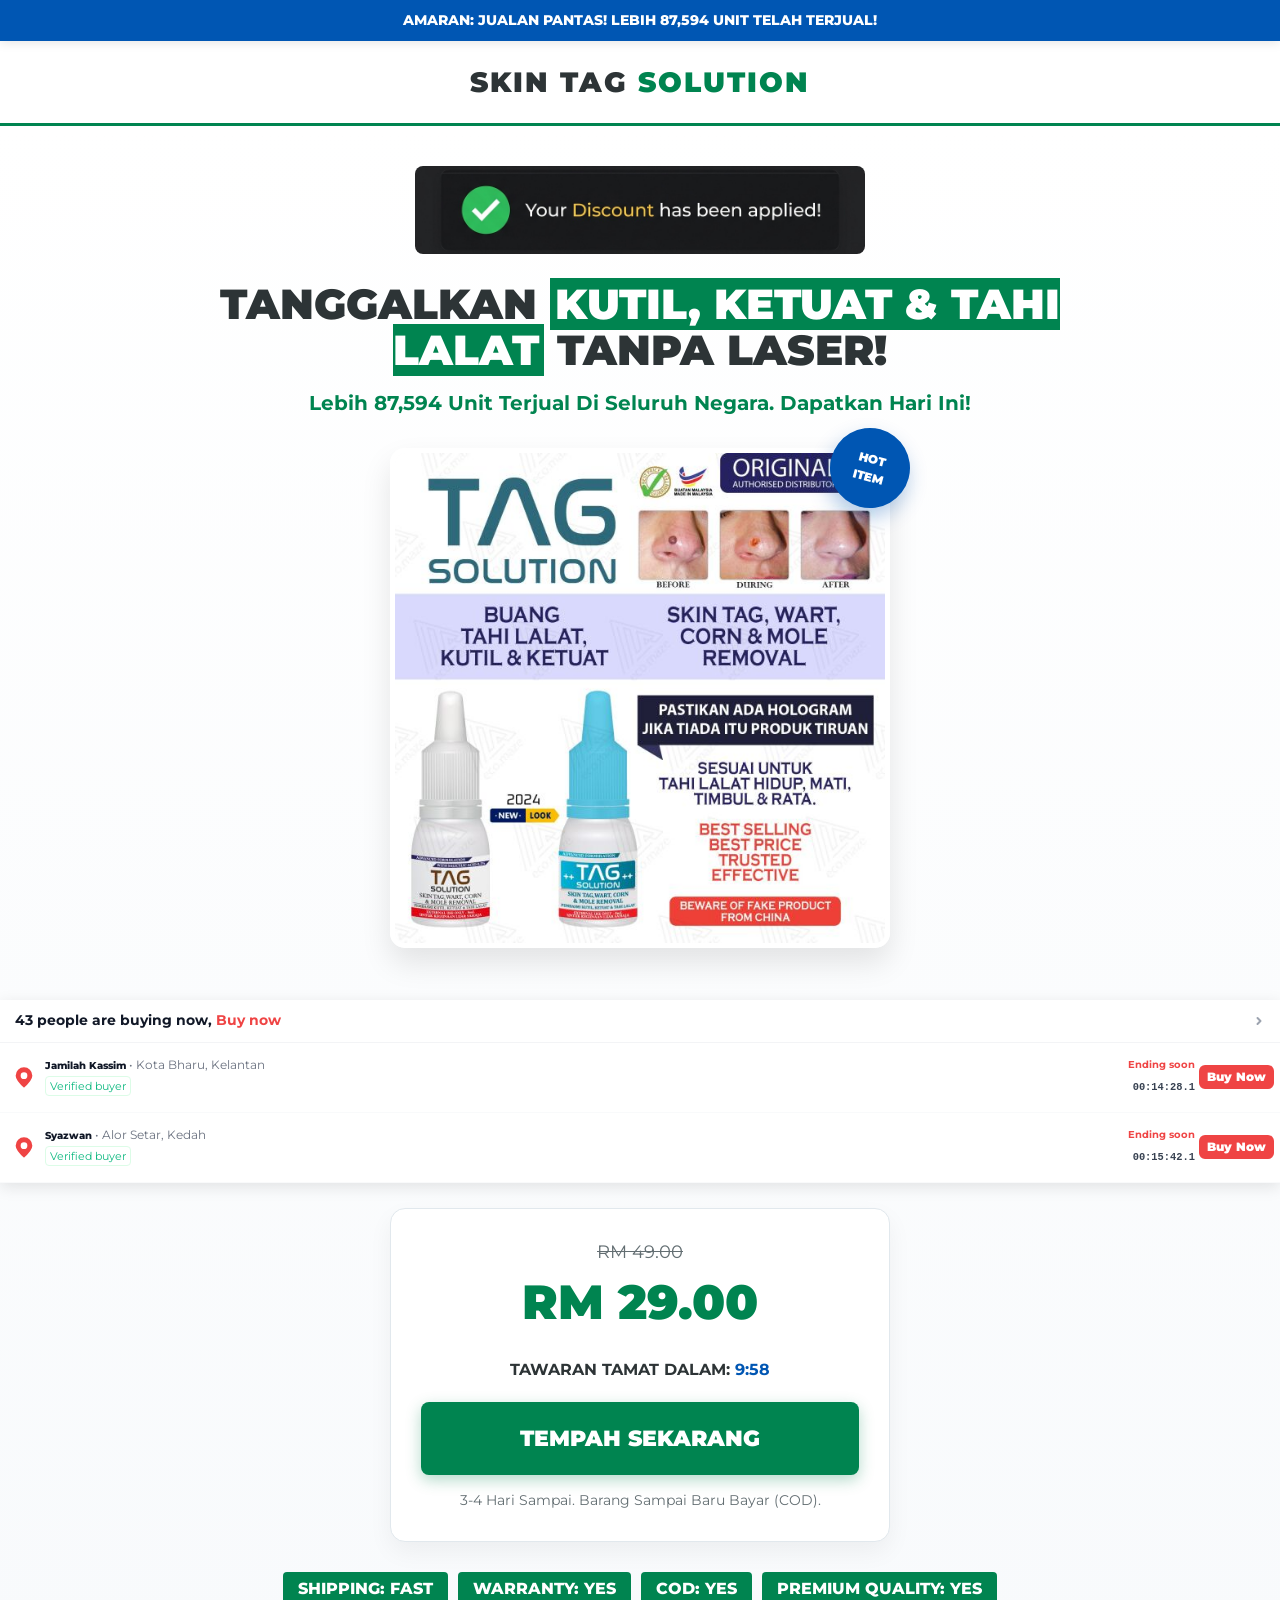
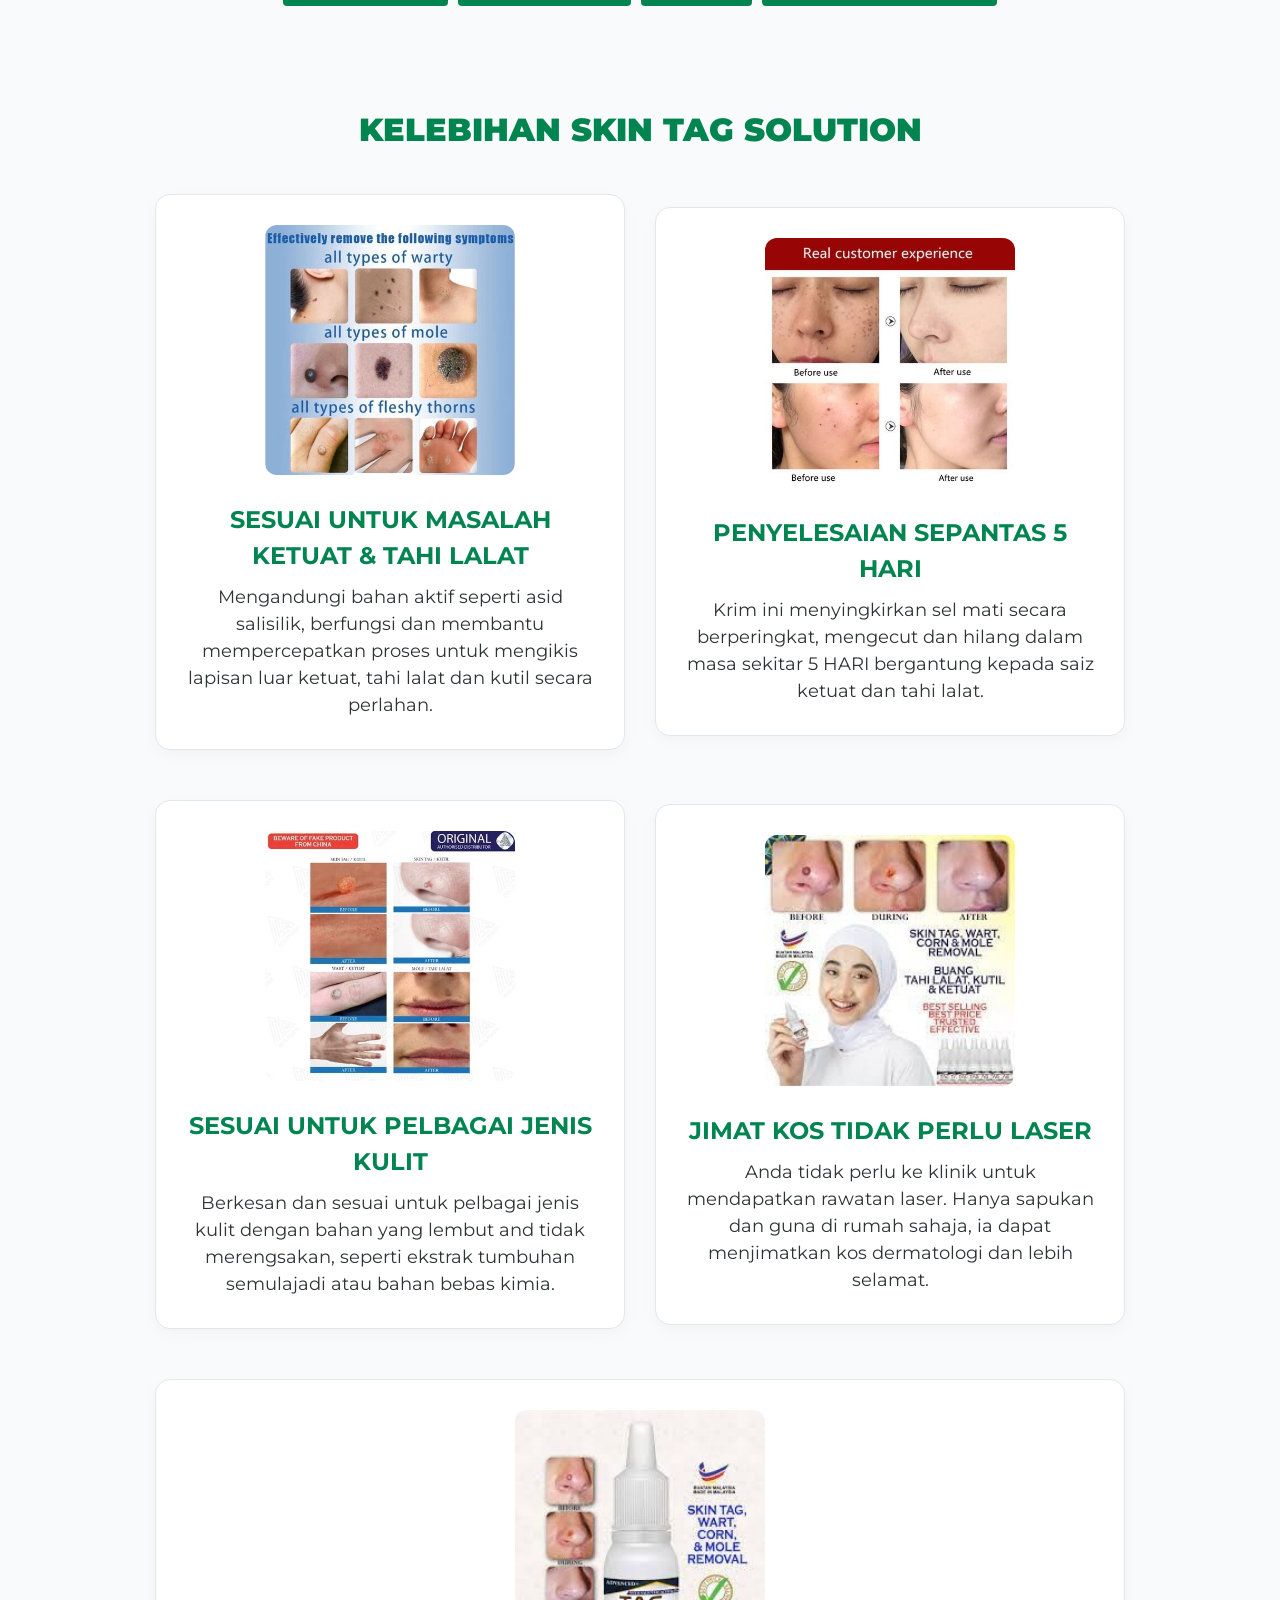
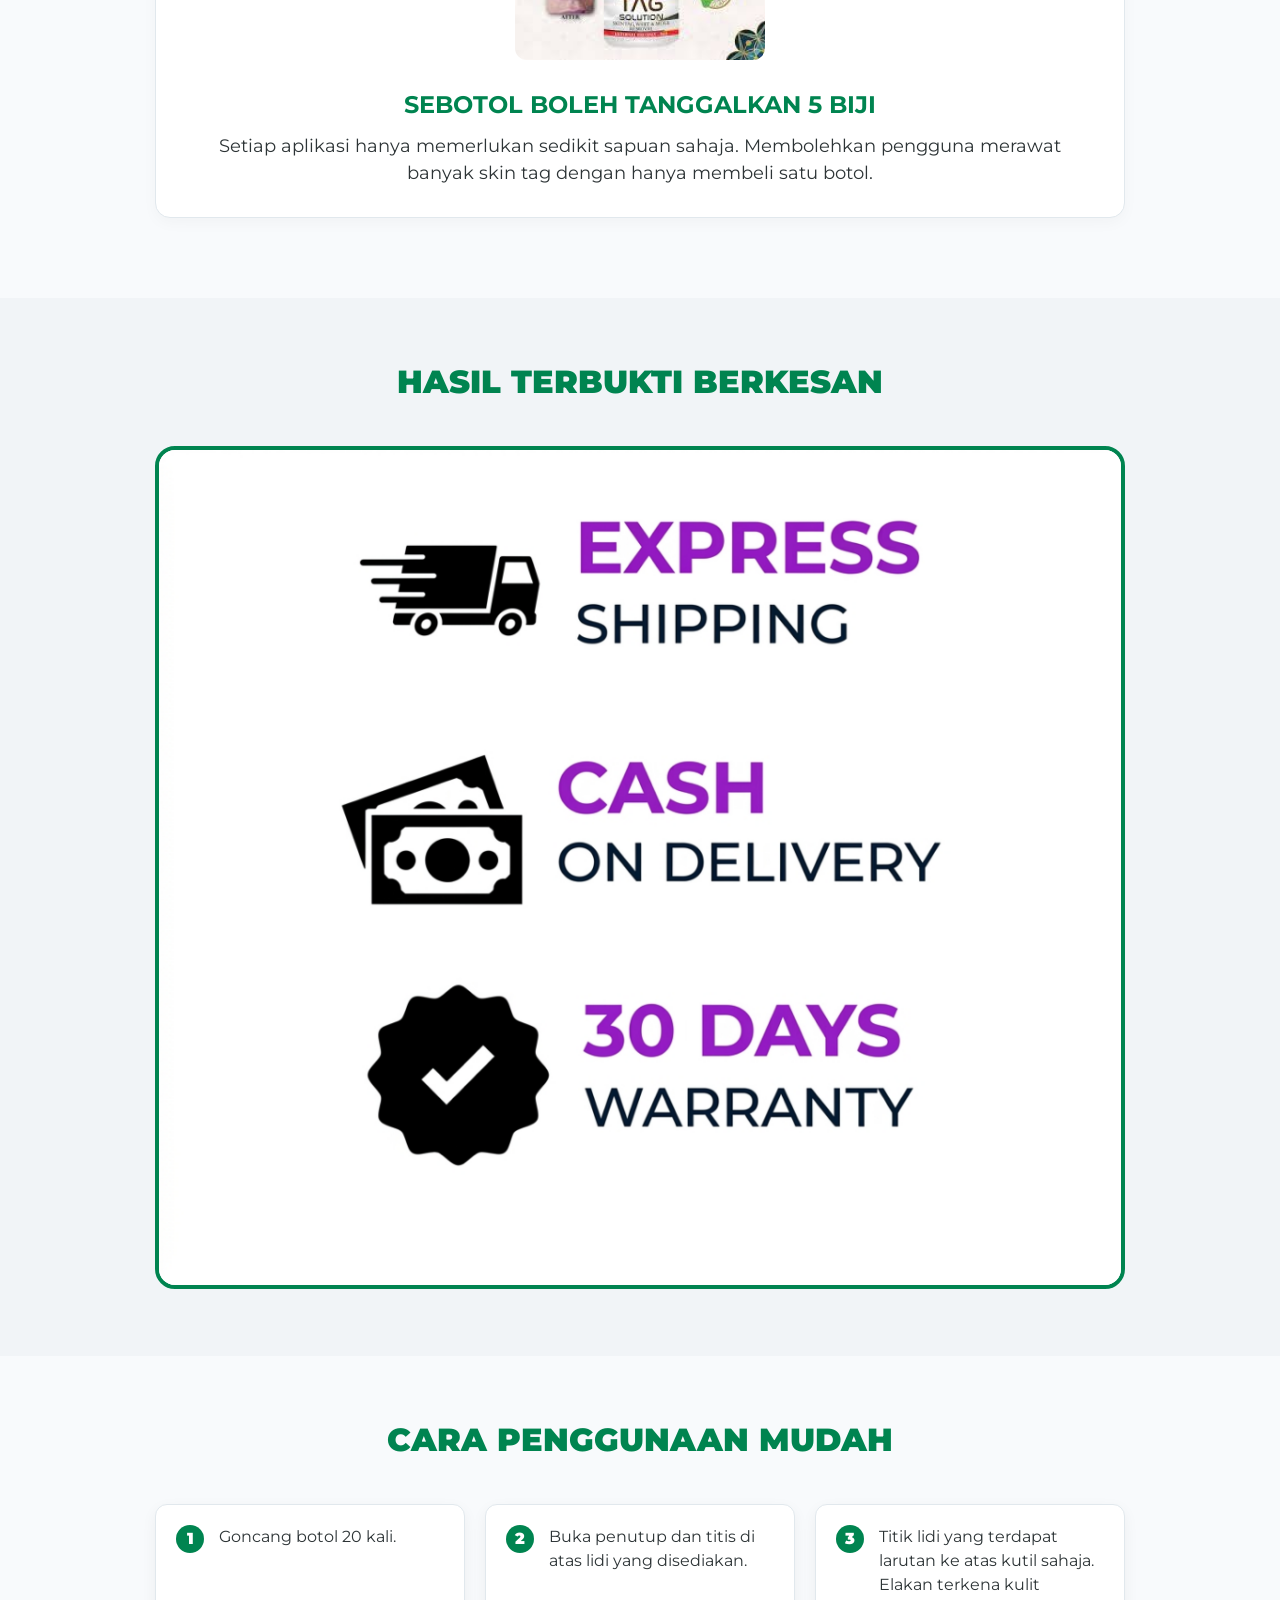
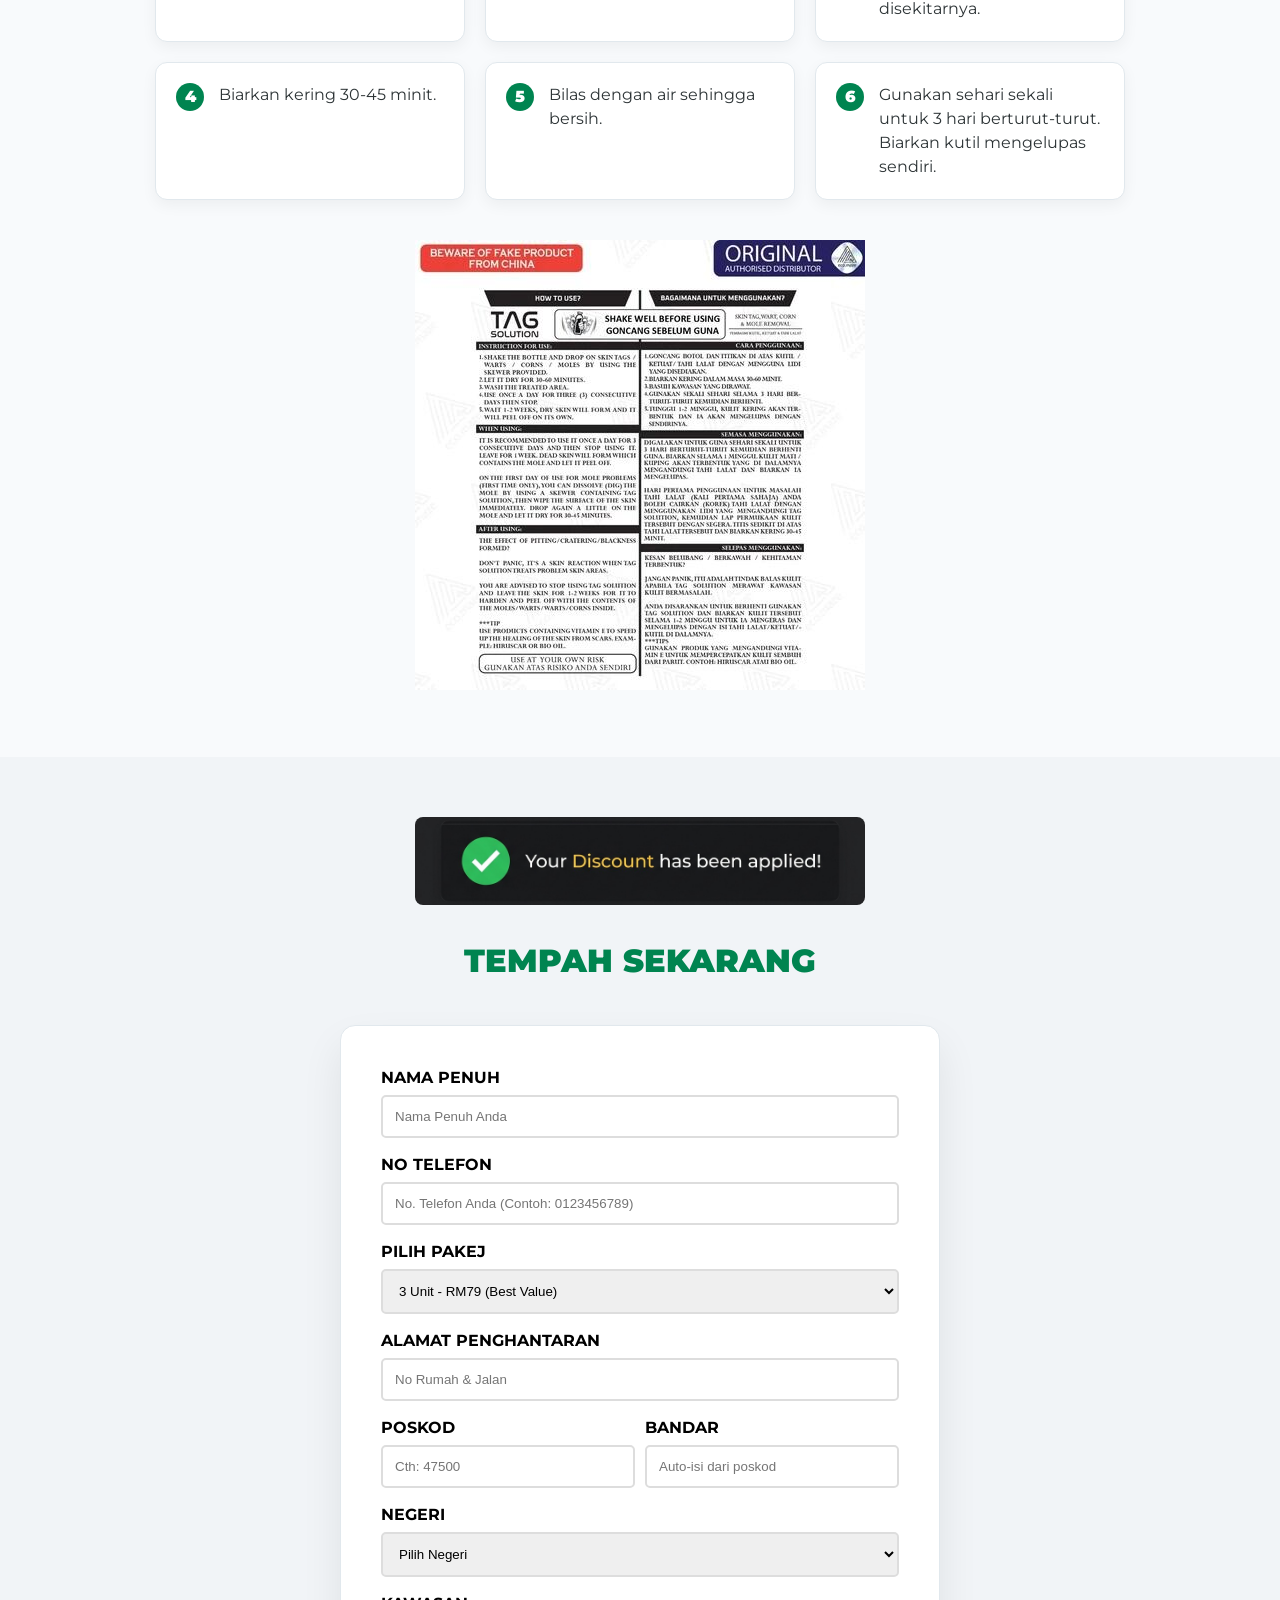
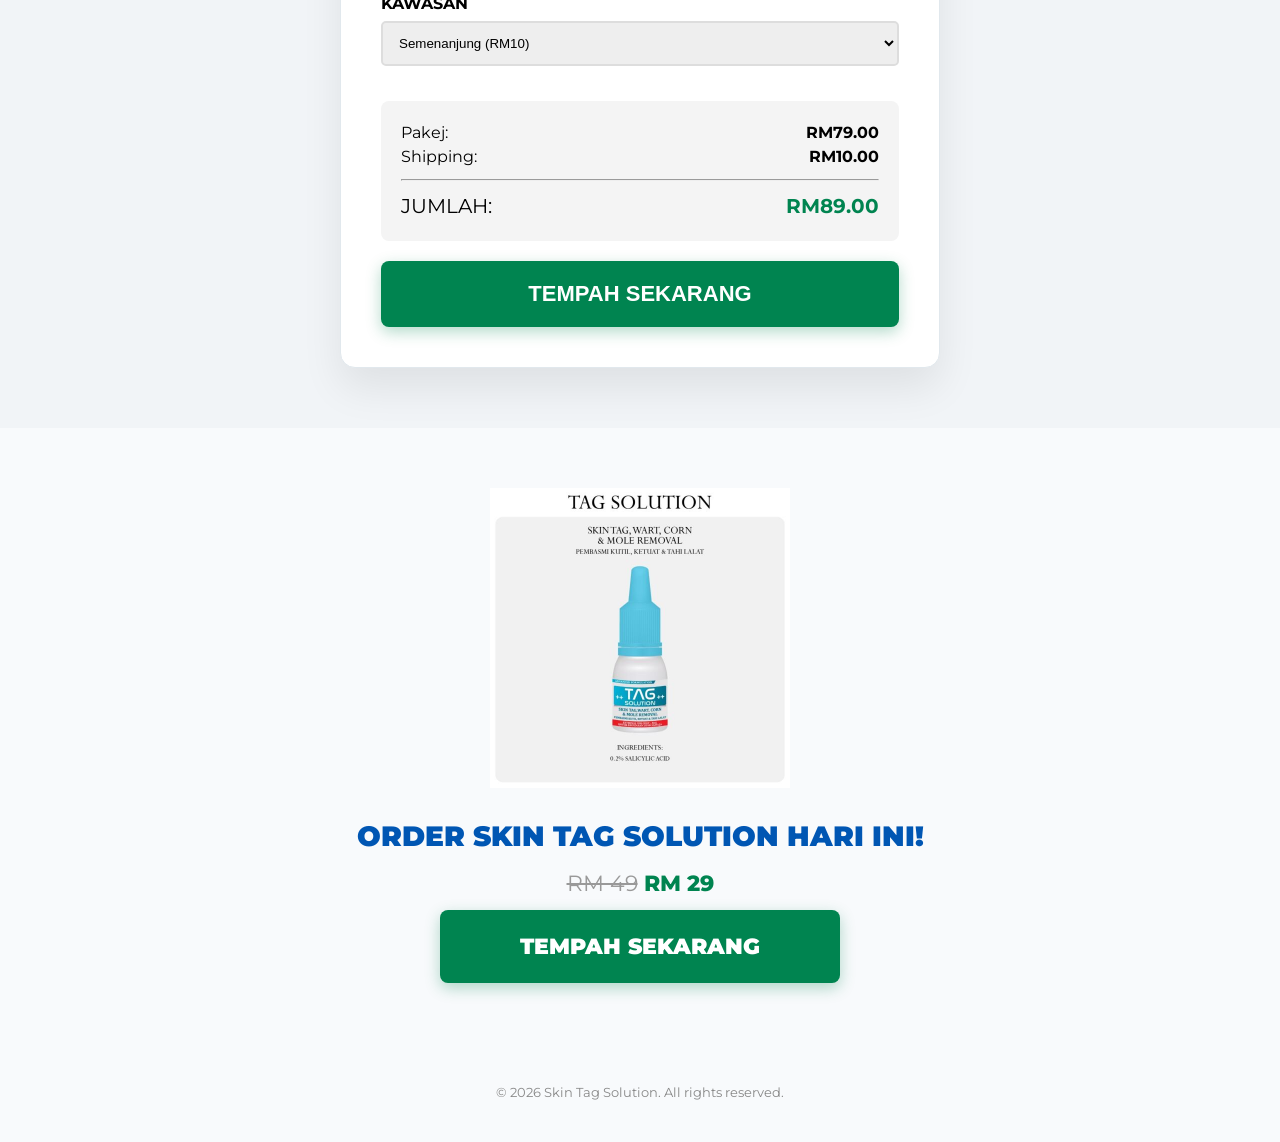
==== commit 45bd102f: "force css save" ====
--- a/skin-tag.html
+++ b/skin-tag.html
@@ -4,7 +4,7 @@
     <meta charset="UTF-8">
     <meta name="viewport" content="width=device-width, initial-scale=1.0">
     <title>SKIN TAG SOLUTION - Tanggalkan Kutil & Ketuat Sepantas 5 Hari</title>
-    <link rel="stylesheet" href="style2_urgency.css?v=1.2">
+    <link rel="stylesheet" href="style2_urgency.css?v=1.3">
     <!-- Meta Pixel Code -->
     <script>
     !function(f,b,e,v,n,t,s)
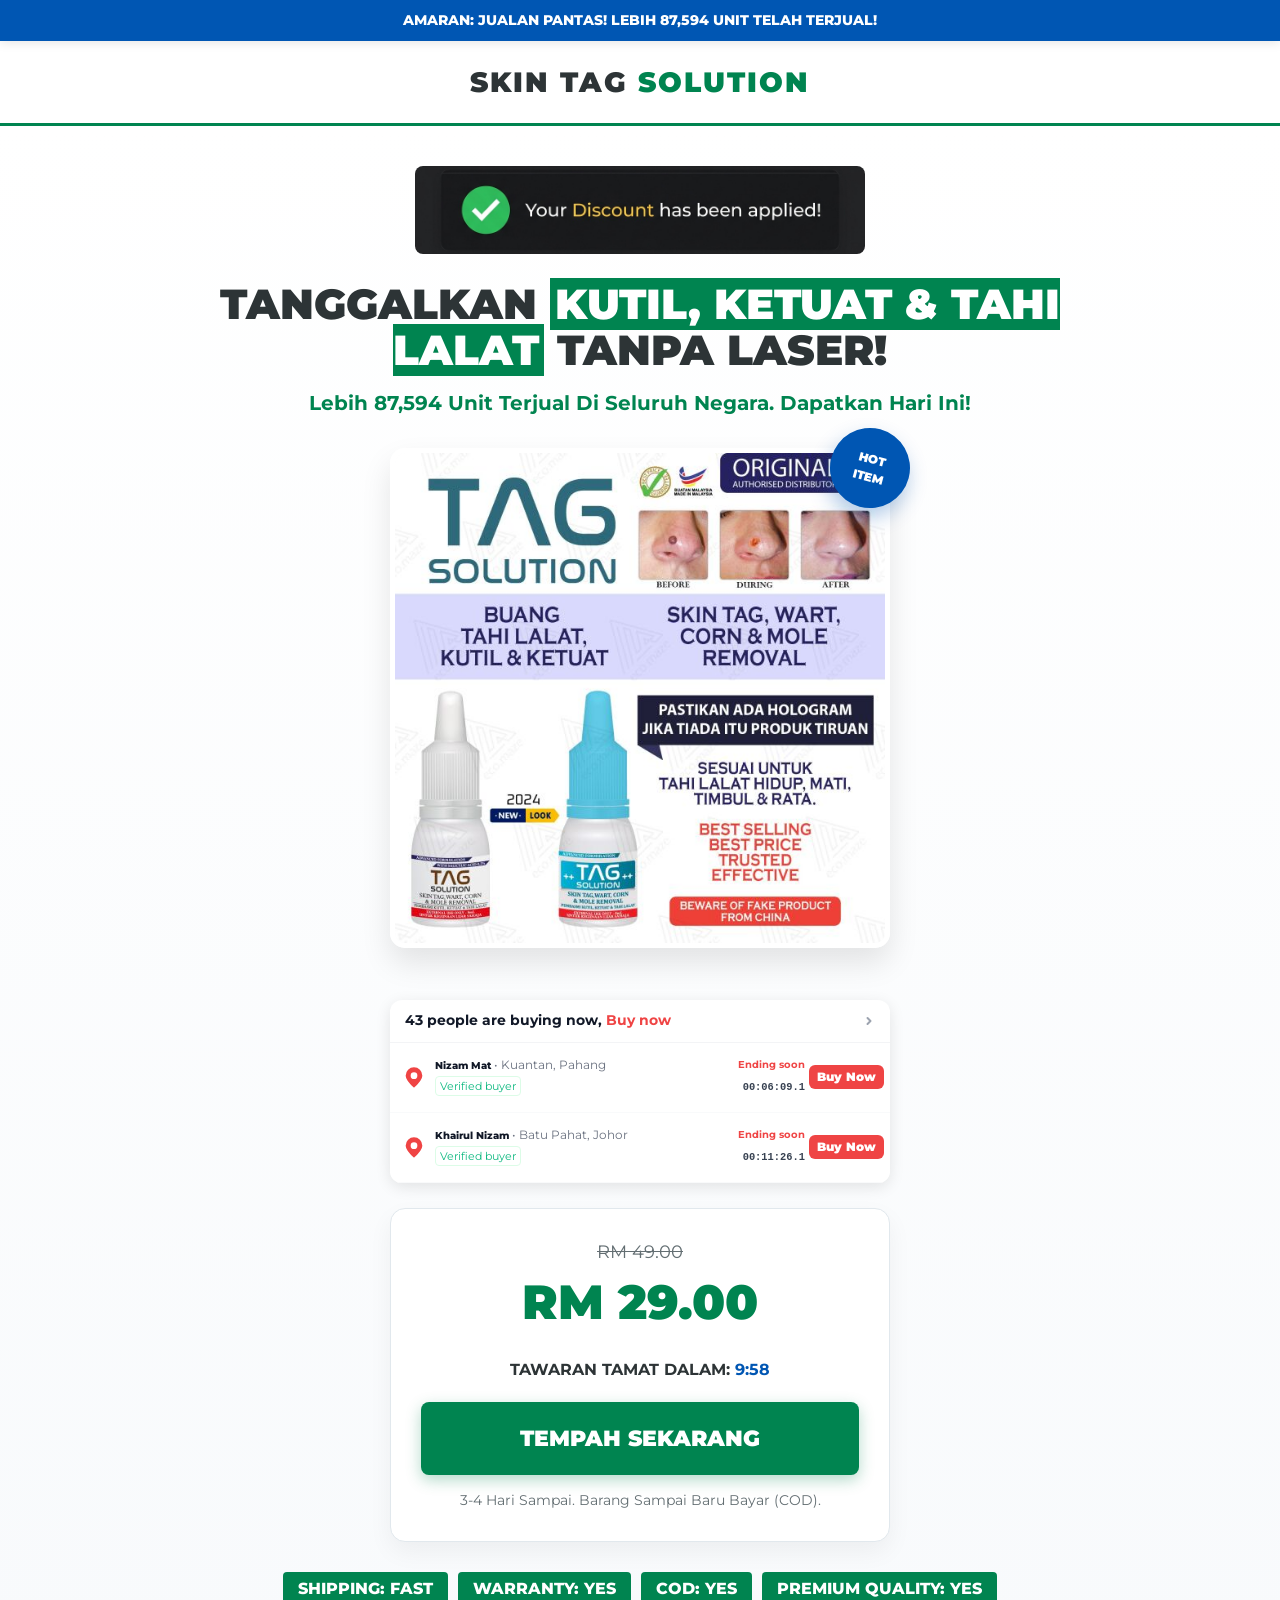
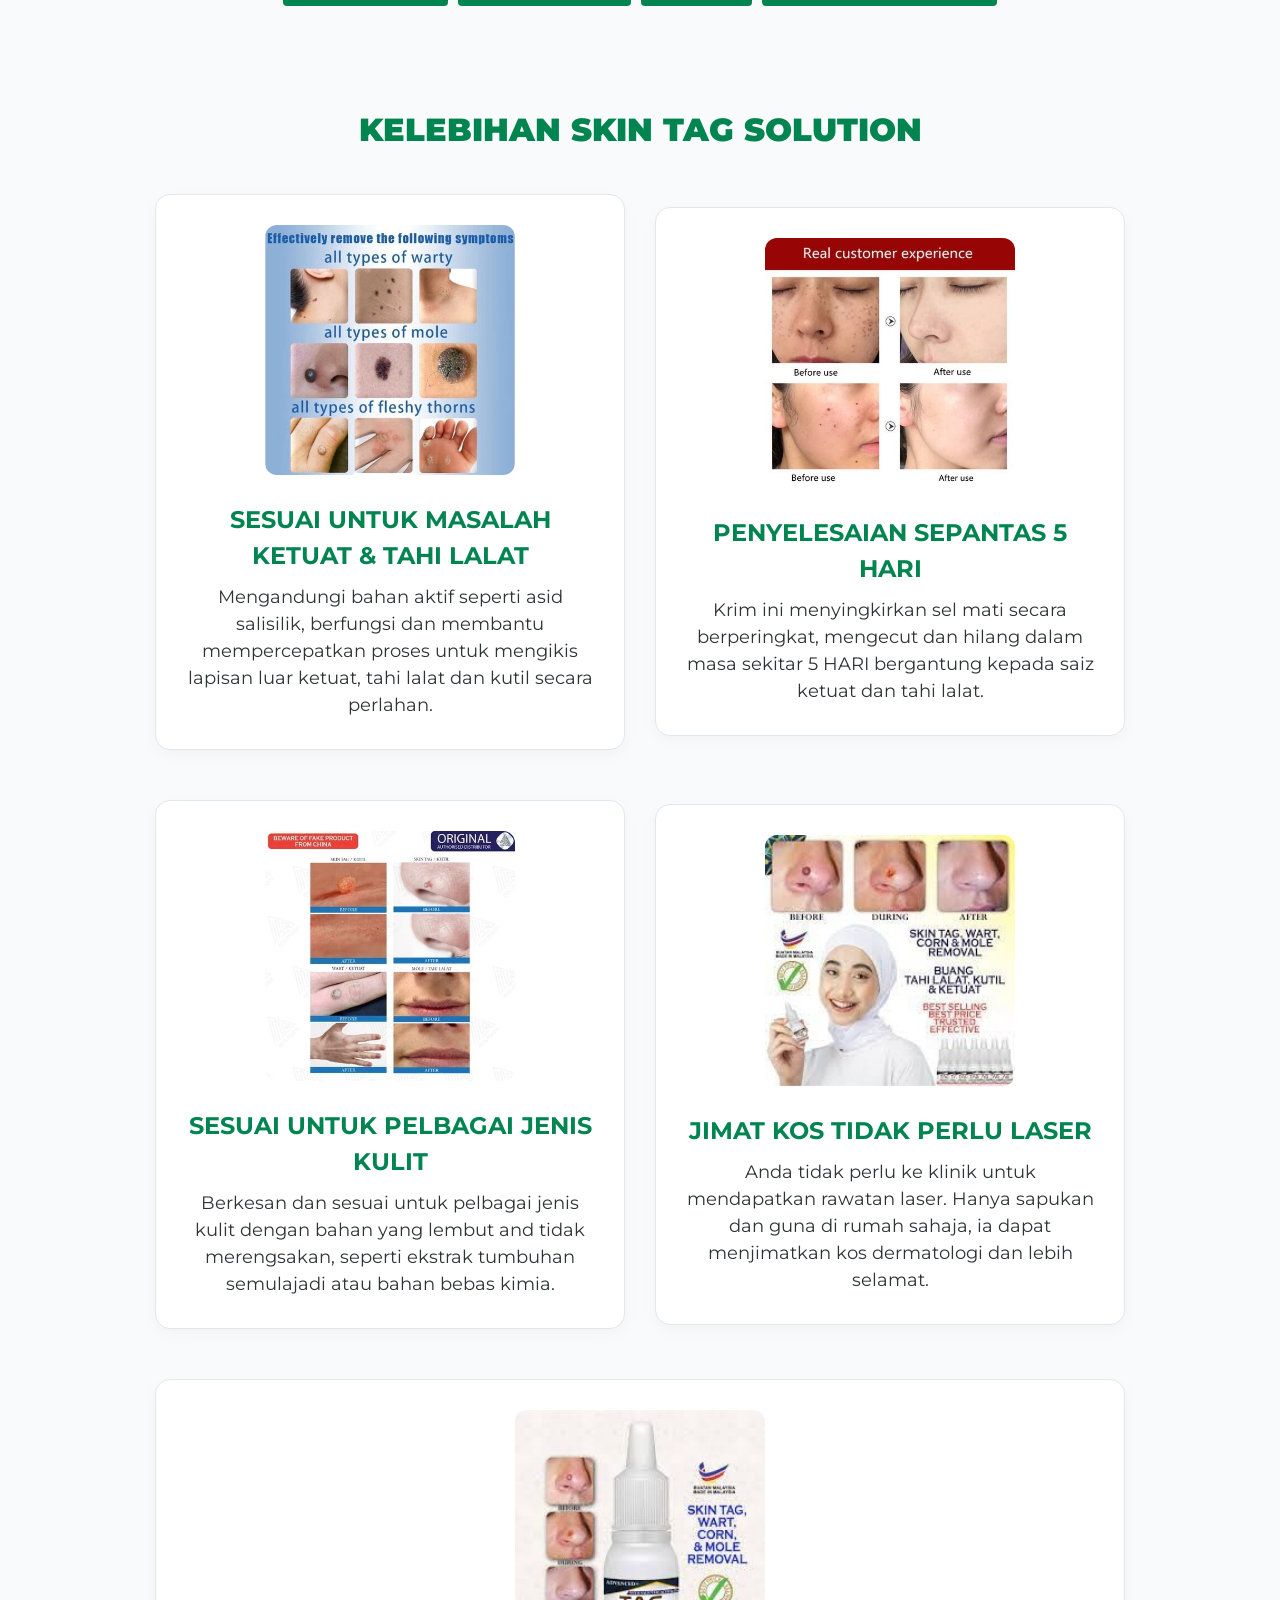
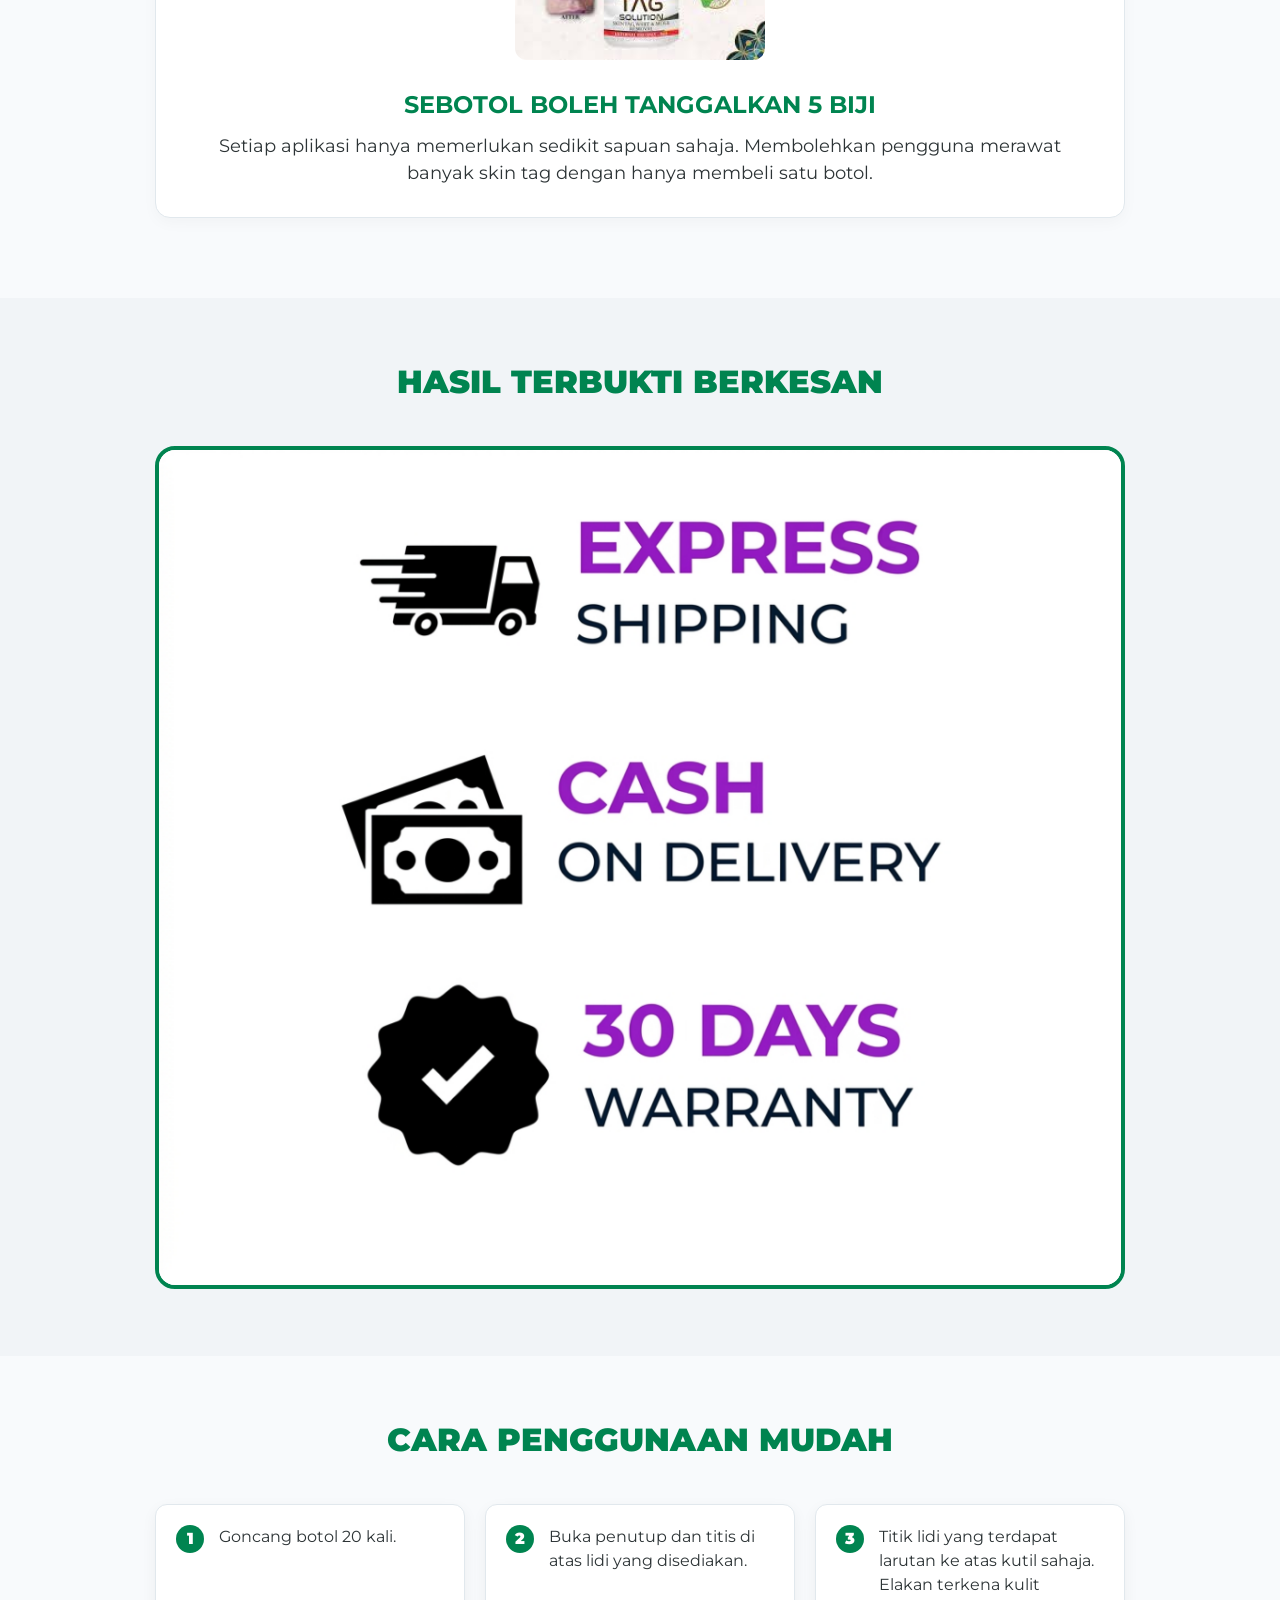
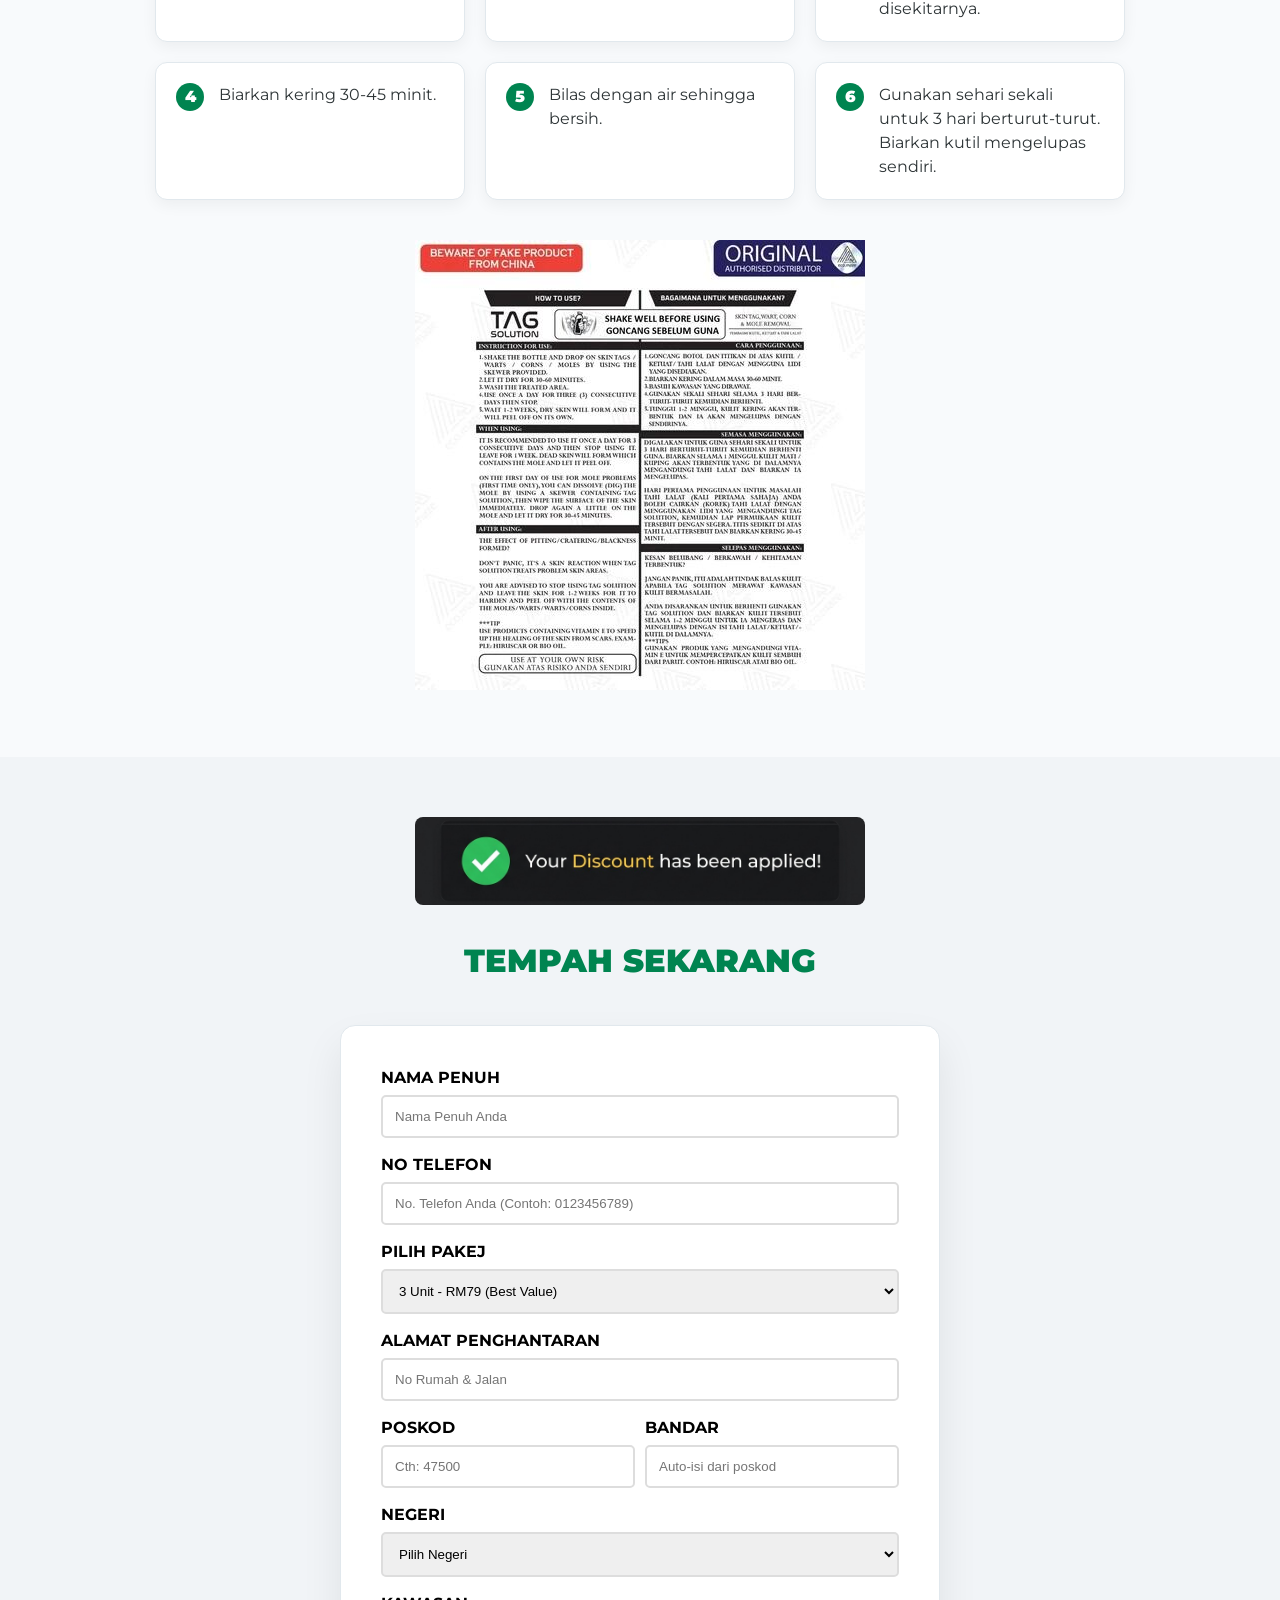
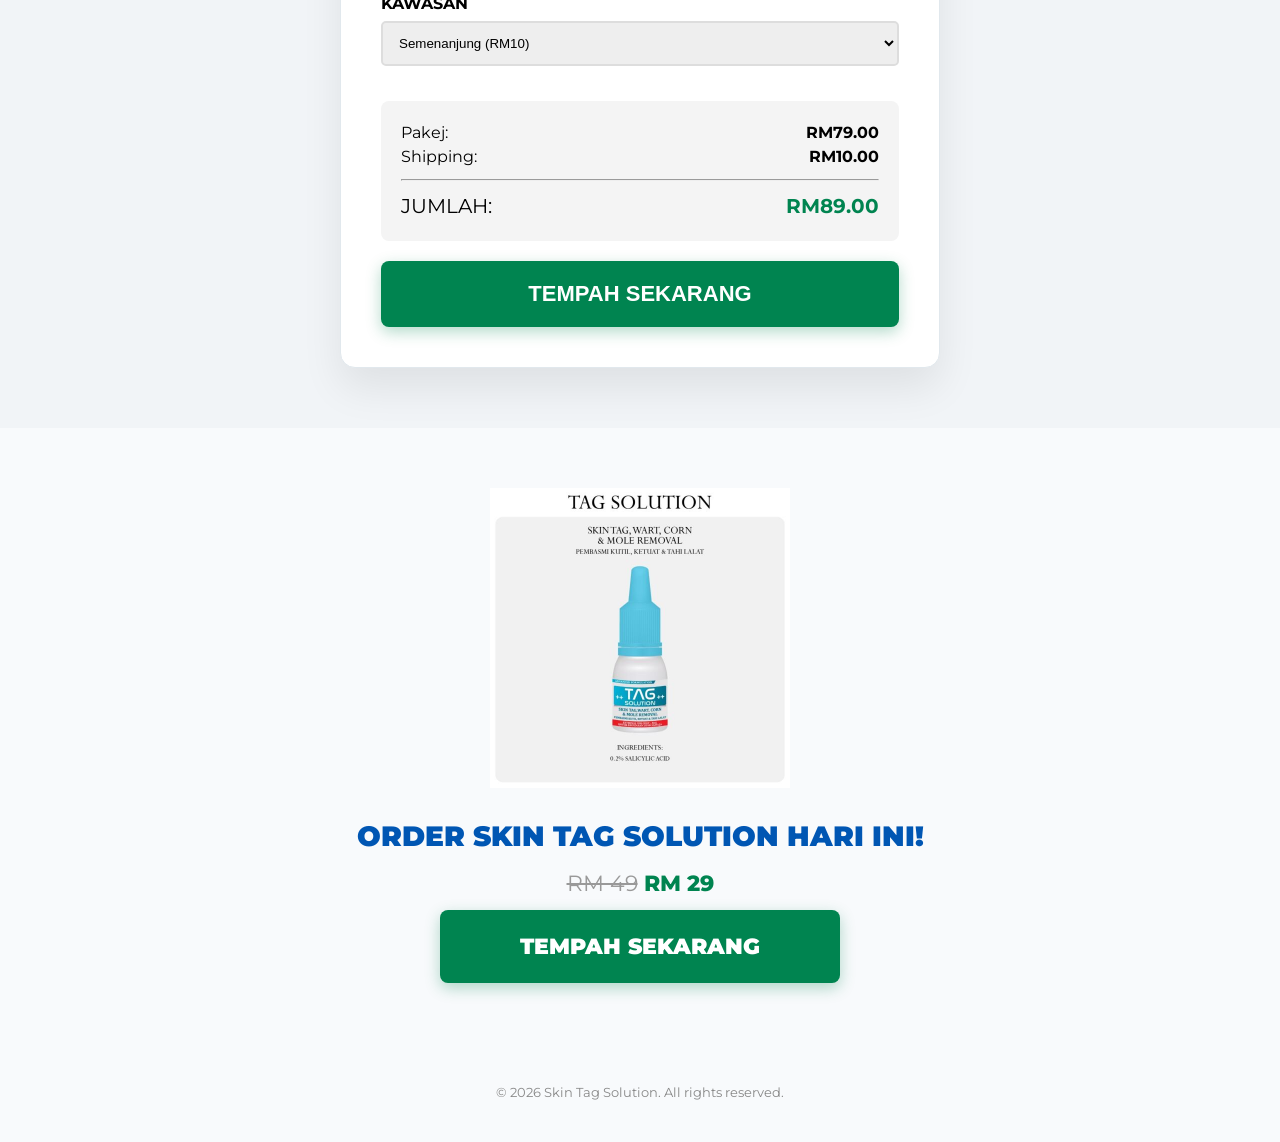
==== commit 66939731: "ticker width to 500px" ====
--- a/skin-tag.html
+++ b/skin-tag.html
@@ -4,7 +4,7 @@
     <meta charset="UTF-8">
     <meta name="viewport" content="width=device-width, initial-scale=1.0">
     <title>SKIN TAG SOLUTION - Tanggalkan Kutil & Ketuat Sepantas 5 Hari</title>
-    <link rel="stylesheet" href="style2_urgency.css?v=1.3">
+    <link rel="stylesheet" href="style2_urgency.css?v=1.4">
     <!-- Meta Pixel Code -->
     <script>
     !function(f,b,e,v,n,t,s)
--- a/style2_urgency.css
+++ b/style2_urgency.css
@@ -346,14 +346,22 @@
 /* Social Proof Ticker (Pinduoduo Style) */
 .social-proof-wrapper {
     background: #ffffff;
-    border-radius: 0;
-    margin: 15px 0 25px 0;
-    margin-left: calc(50% - 50vw);
-    margin-right: calc(50% - 50vw);
-    width: 100vw;
+    border-radius: 12px;
+    margin: 15px auto 25px auto;
+    max-width: 500px;
+    width: 100%;
     overflow: hidden;
     box-shadow: 0 4px 15px rgba(0,0,0,0.1);
     text-align: left;
+}
+@media (max-width: 480px) {
+    .social-proof-wrapper {
+        border-radius: 0;
+        max-width: 100%;
+        width: 100vw;
+        margin-left: calc(50% - 50vw);
+        margin-right: calc(50% - 50vw);
+    }
 }
 
 .social-proof-header {
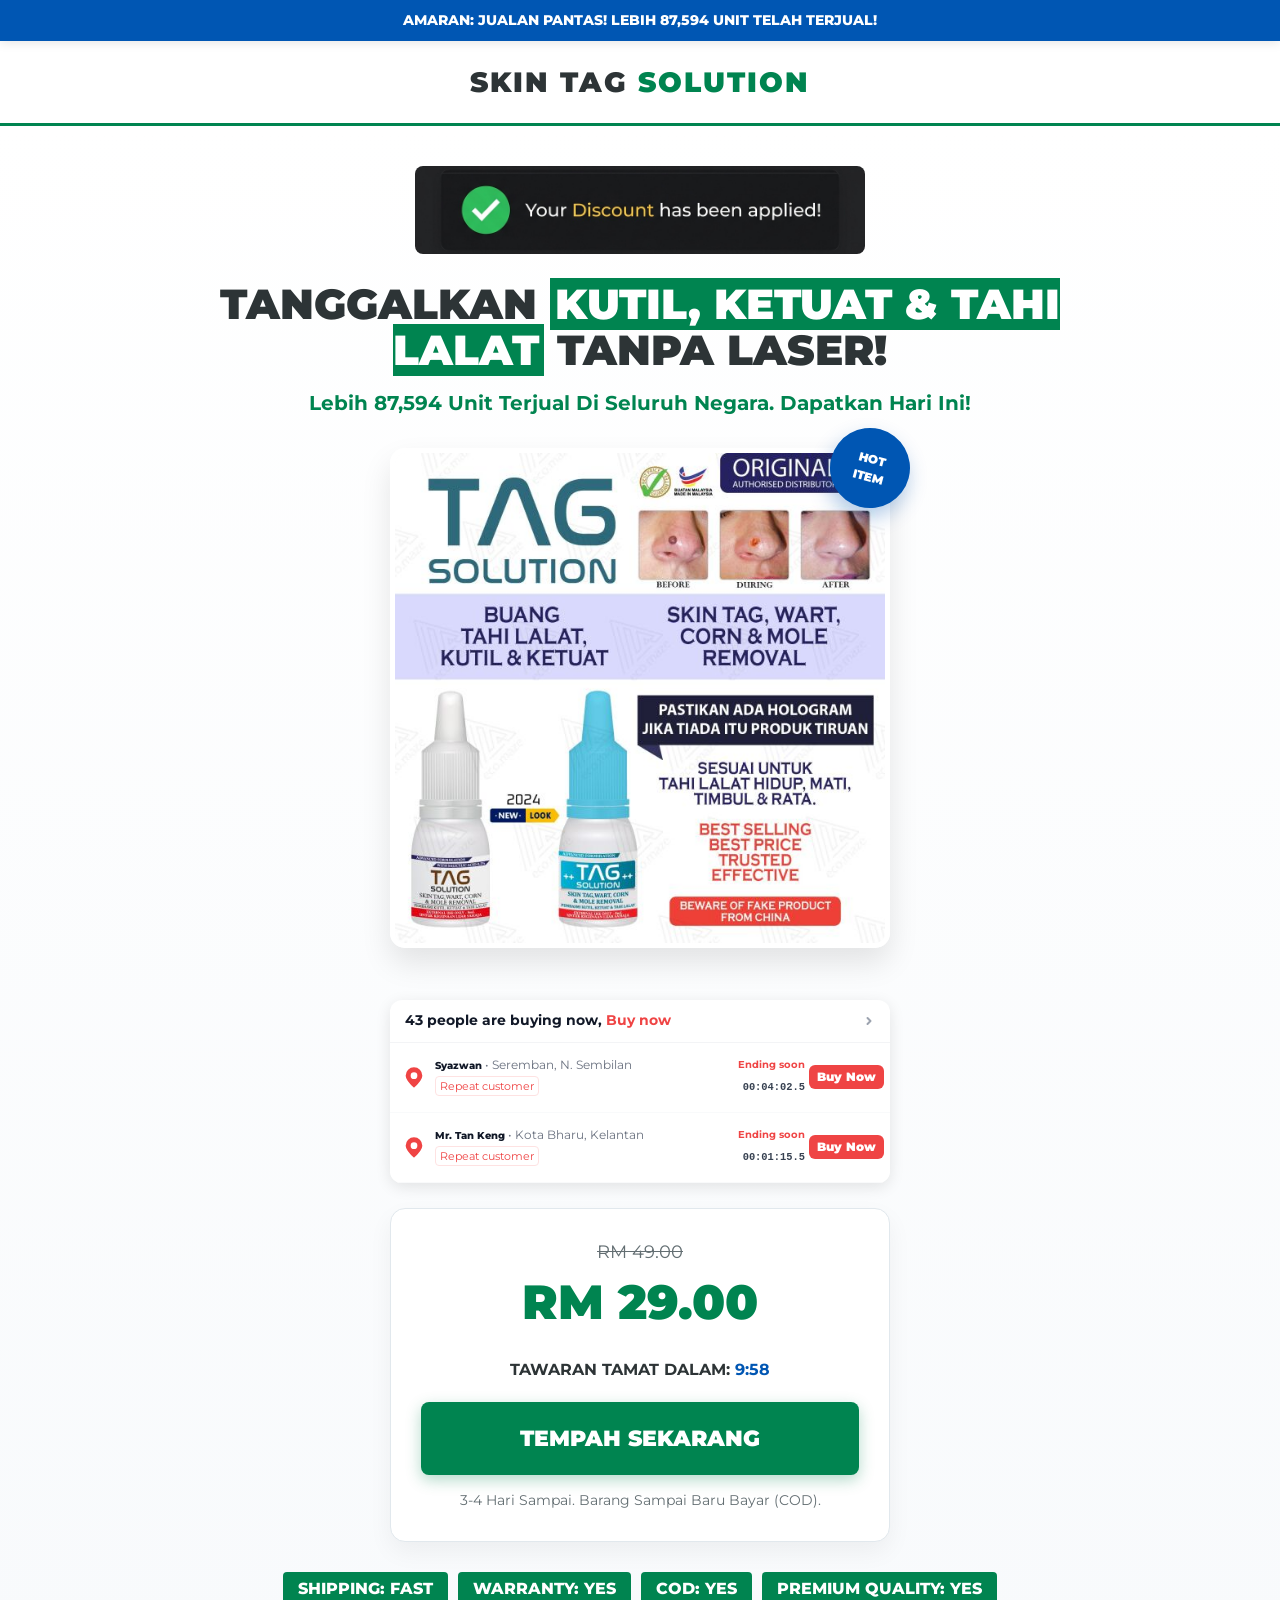
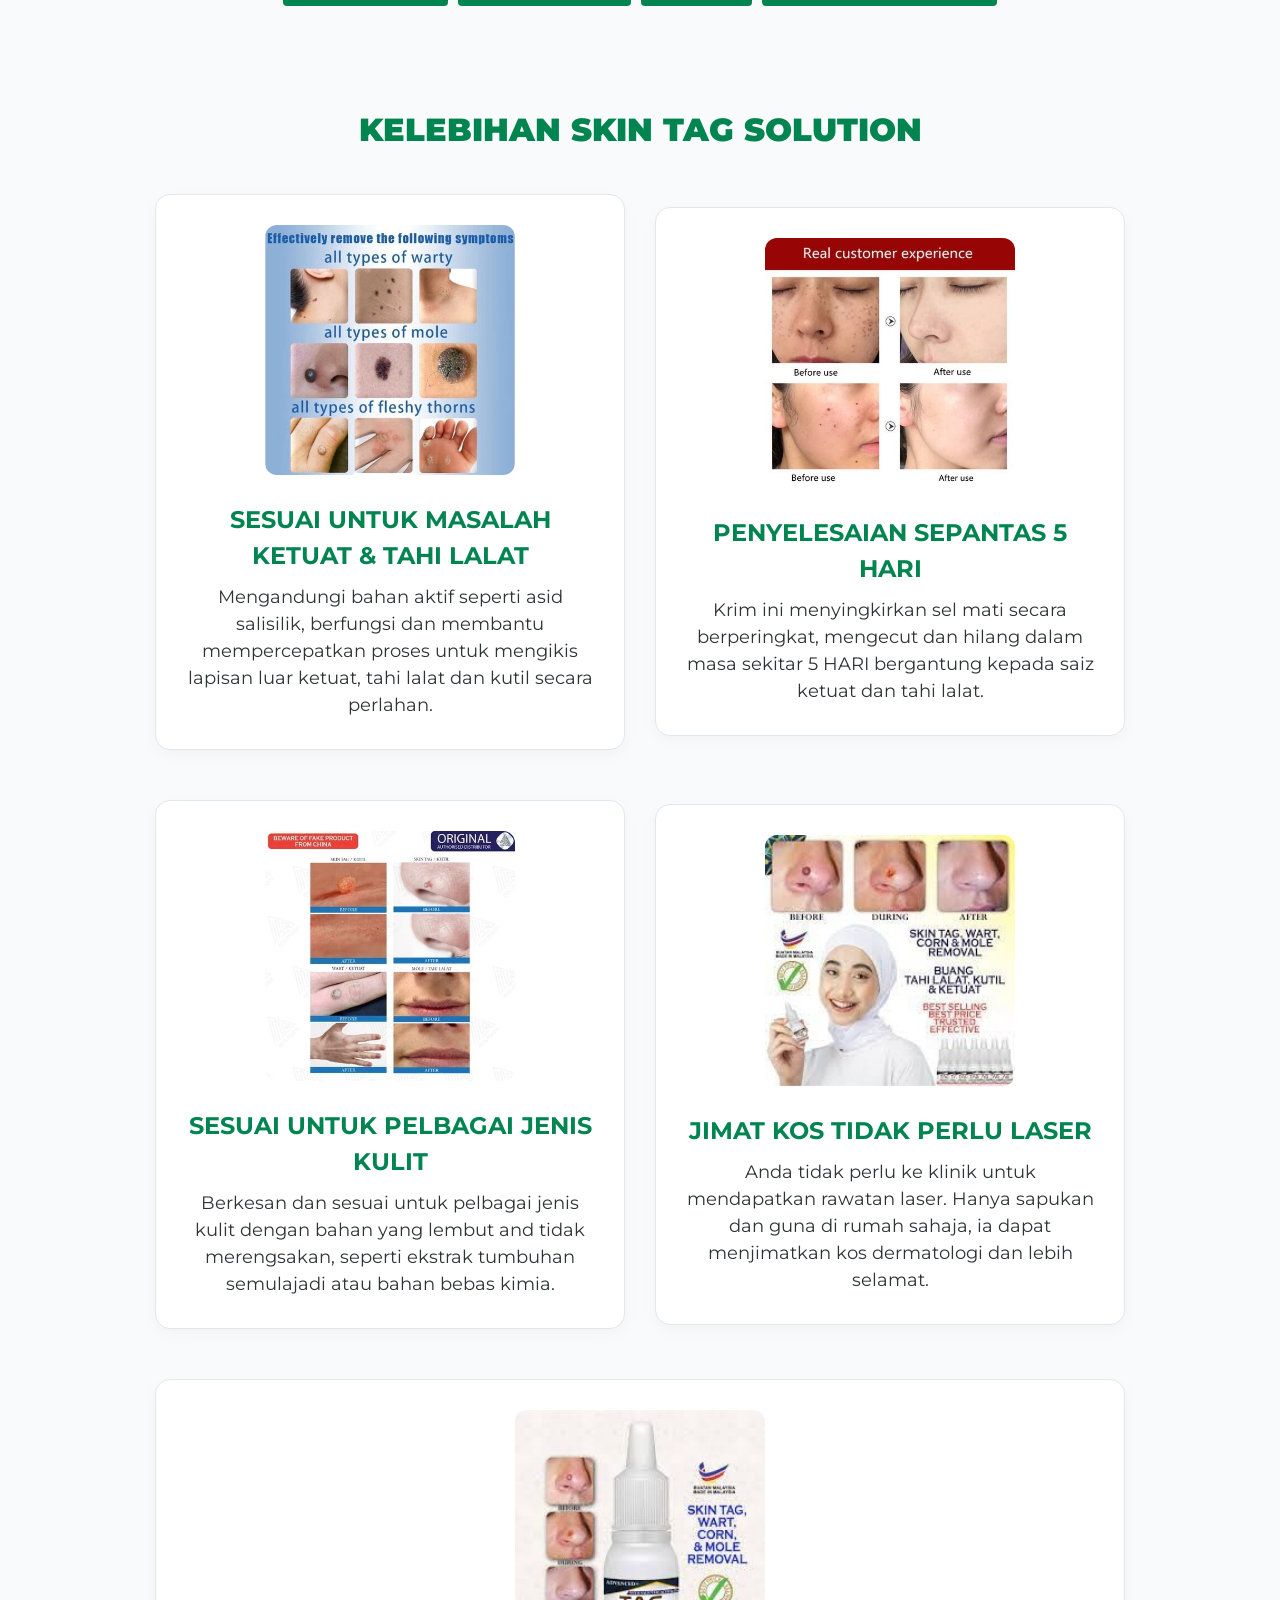
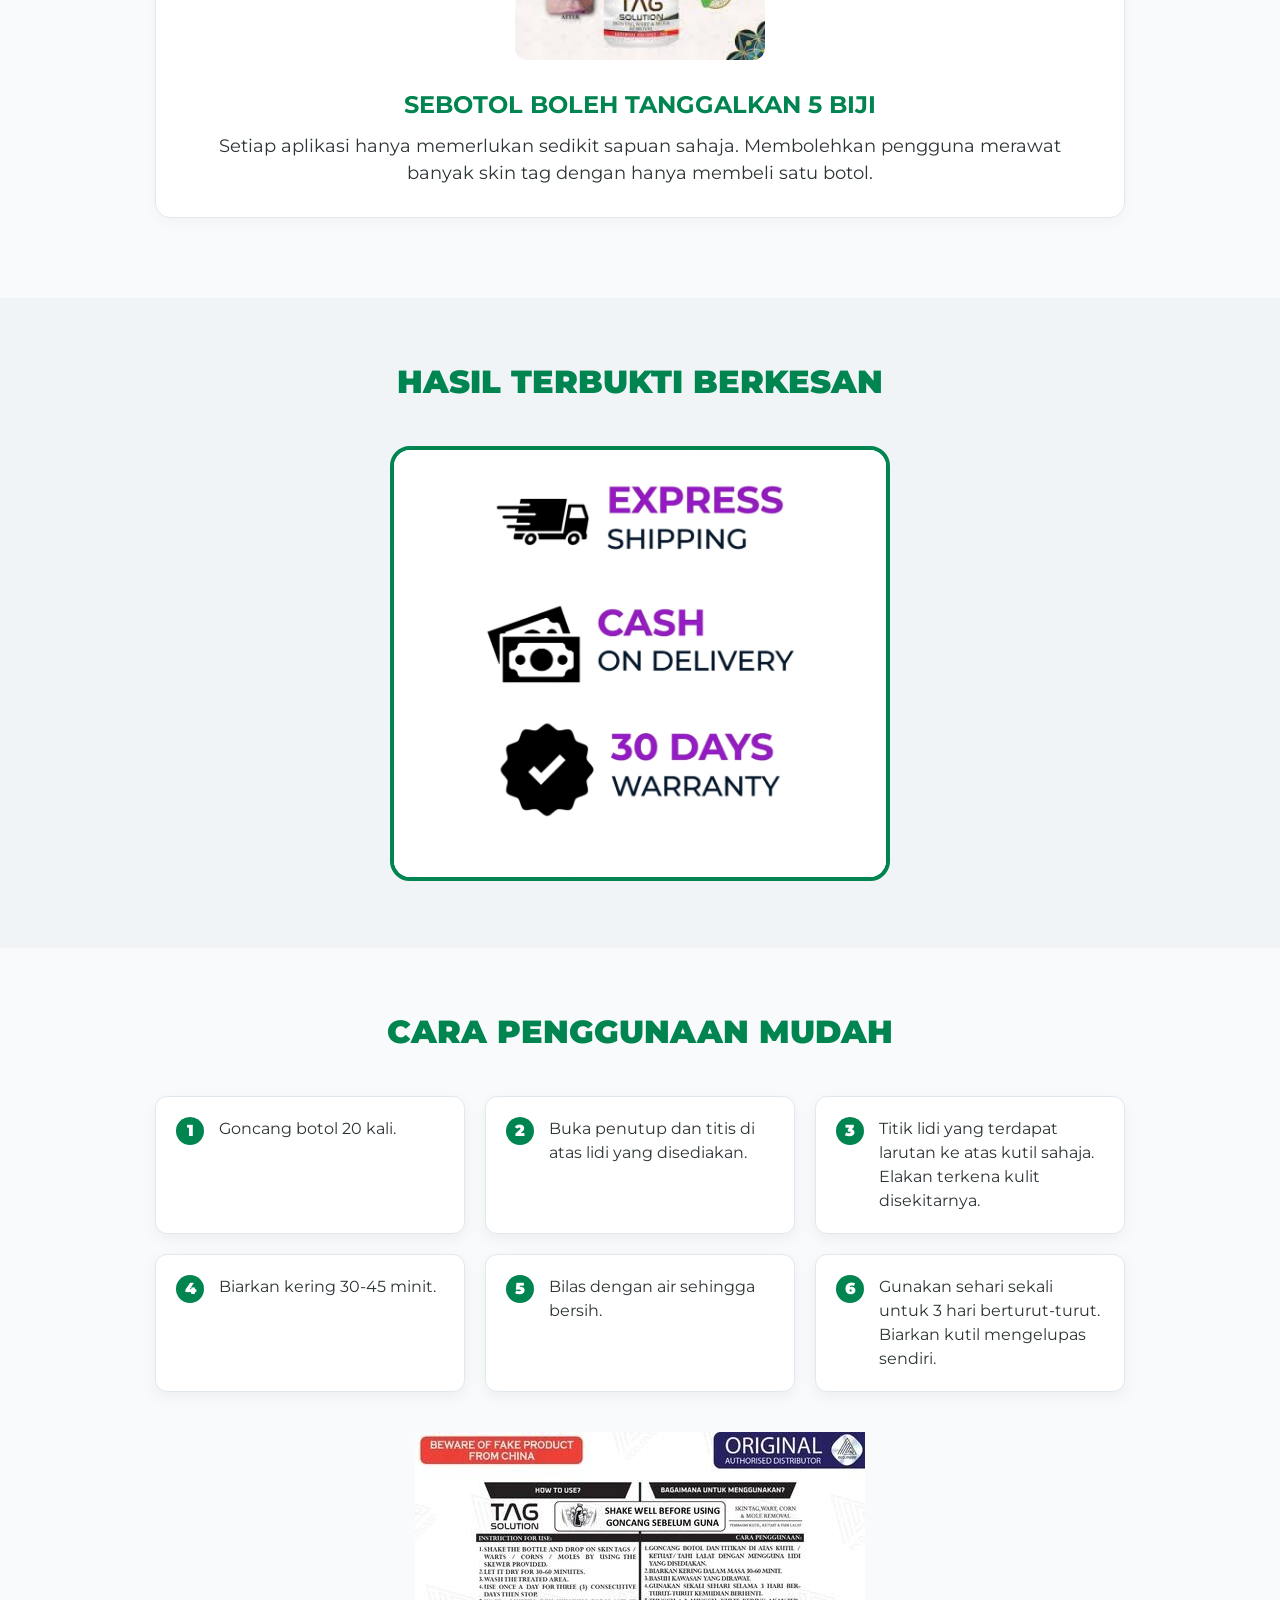
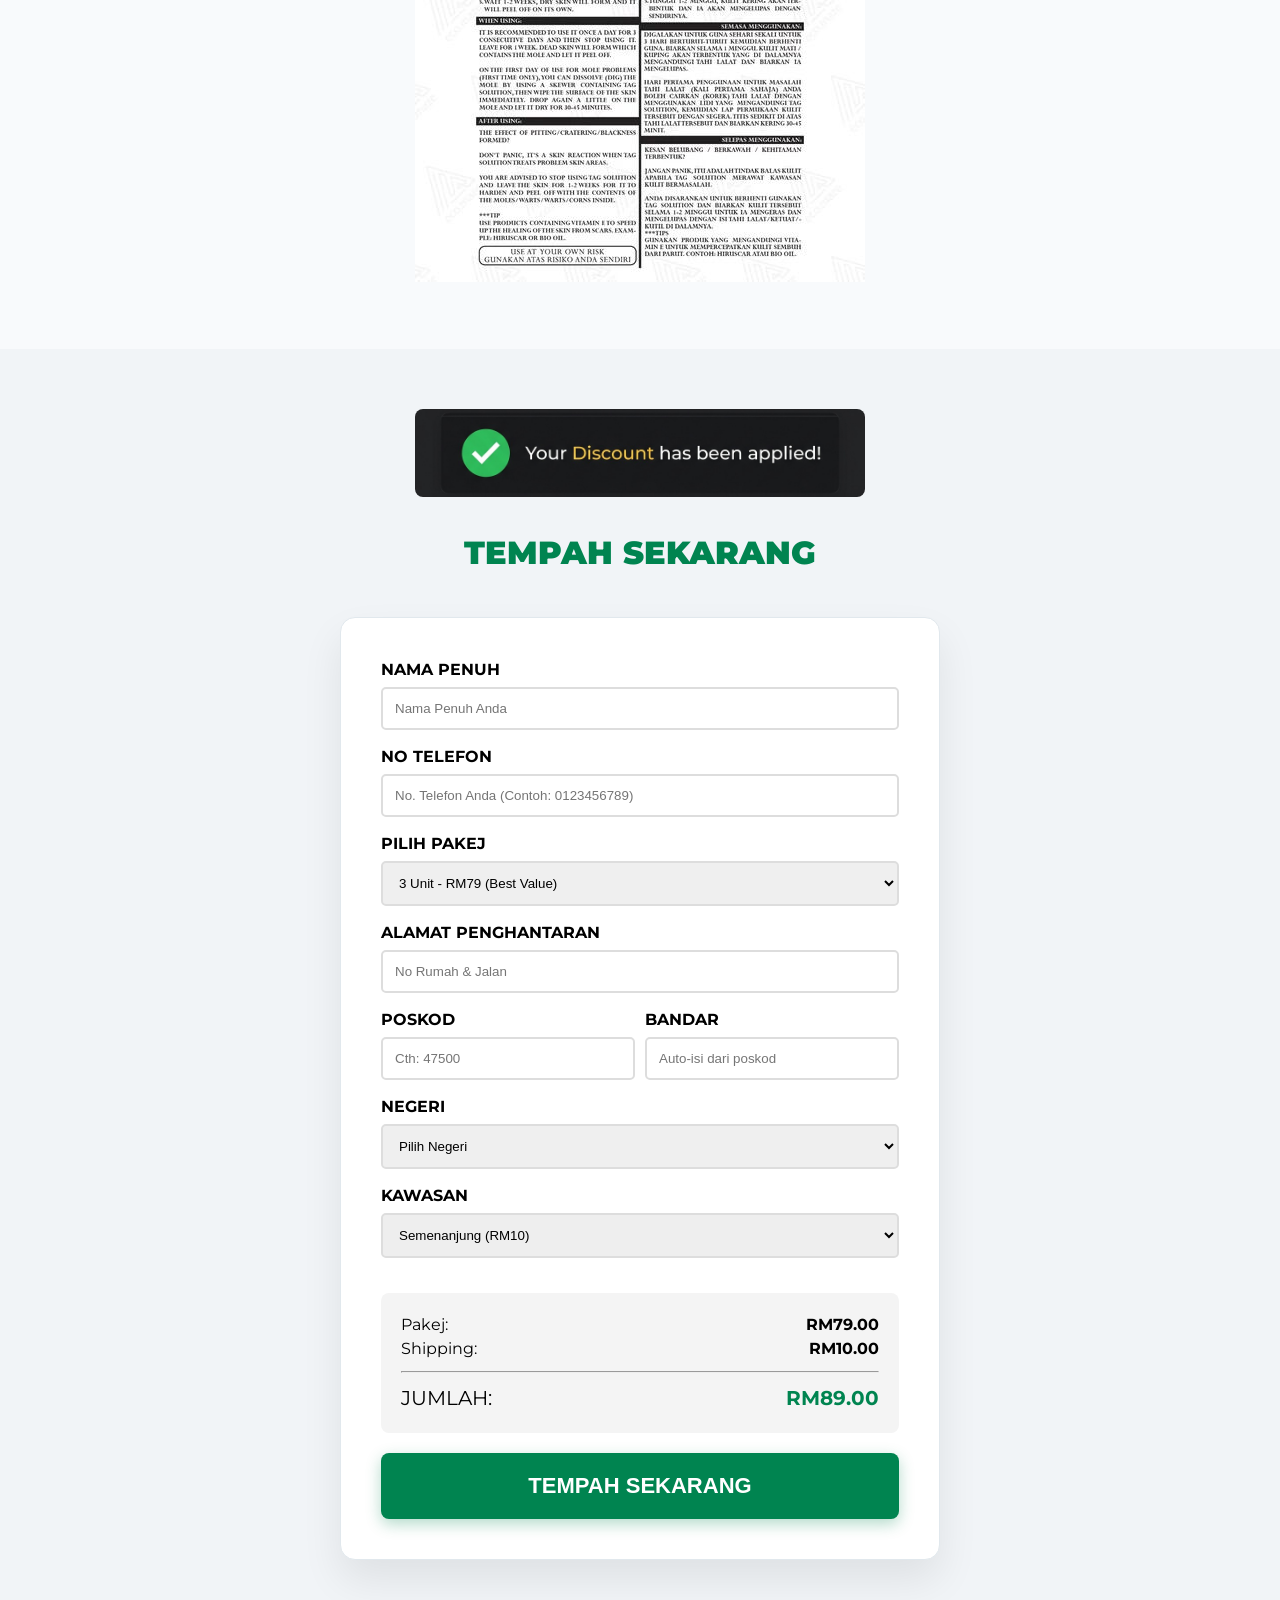
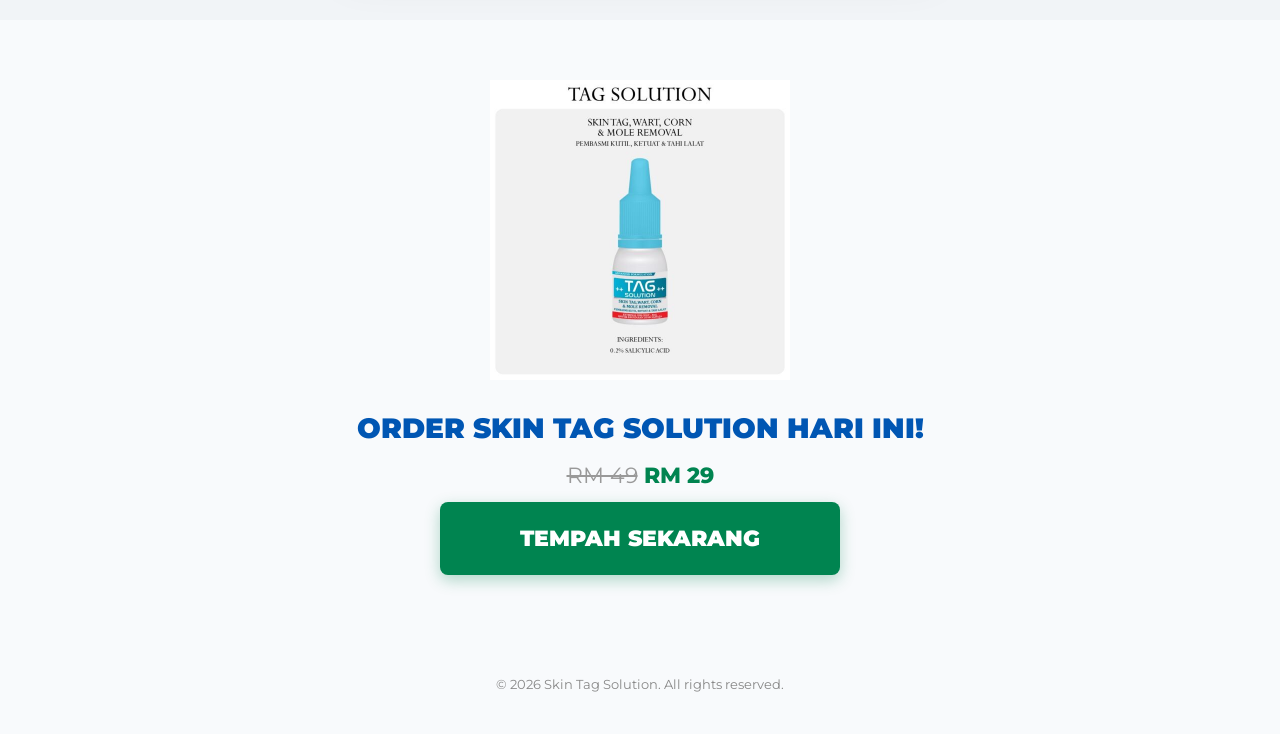
==== commit e857e2b4: "image width 500px" ====
--- a/skin-tag.html
+++ b/skin-tag.html
@@ -147,7 +147,7 @@
             <div class="container">
                 <h2 class="section-title">HASIL TERBUKTI BERKESAN</h2>
                 <div style="text-align: center;">
-                    <img src="./Skin-Tag – sumbersihat.com_files/11-1024x889.png" alt="Before After" style="max-width: 100%; border-radius: 20px; border: 4px solid var(--primary-color);">
+                    <img src="./Skin-Tag – sumbersihat.com_files/11-1024x889.png" alt="Before After" style="max-width: 500px; width: 100%; border-radius: 20px; border: 4px solid var(--primary-color);">
                 </div>
             </div>
         </section>
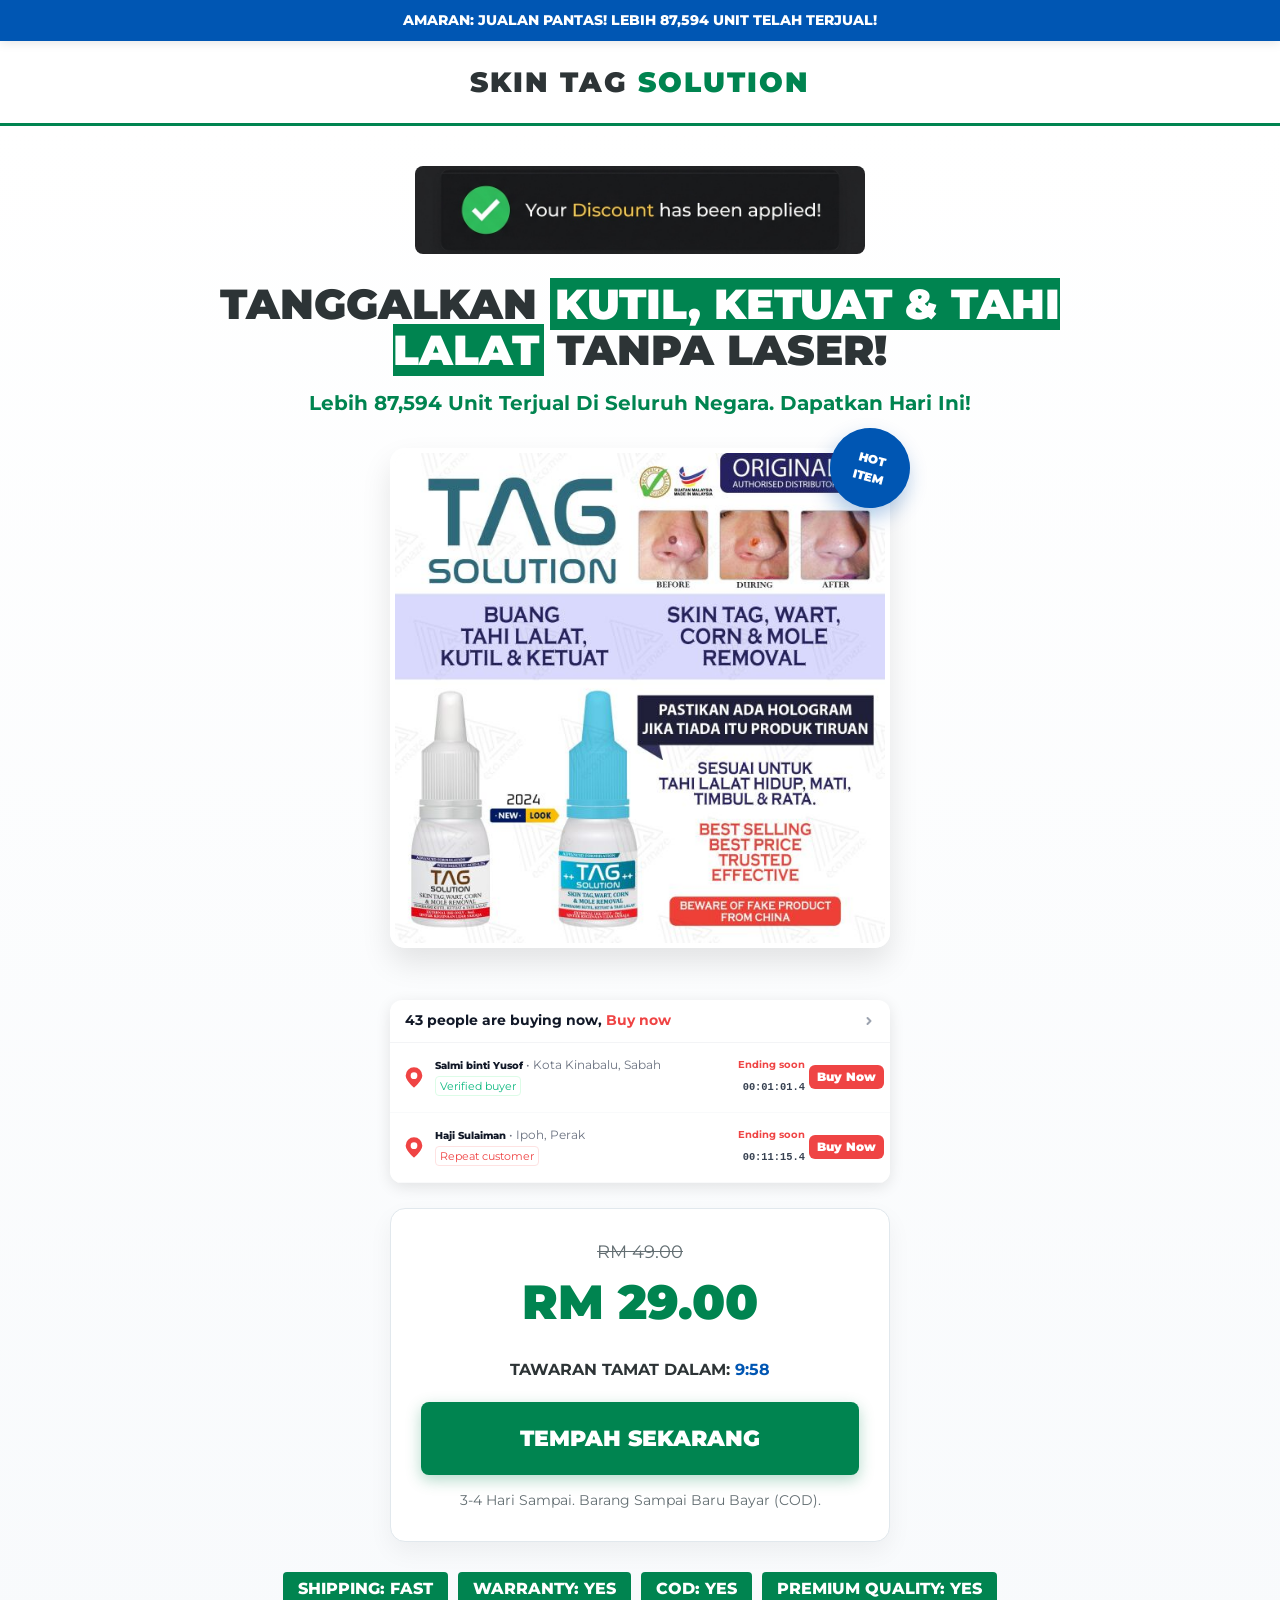
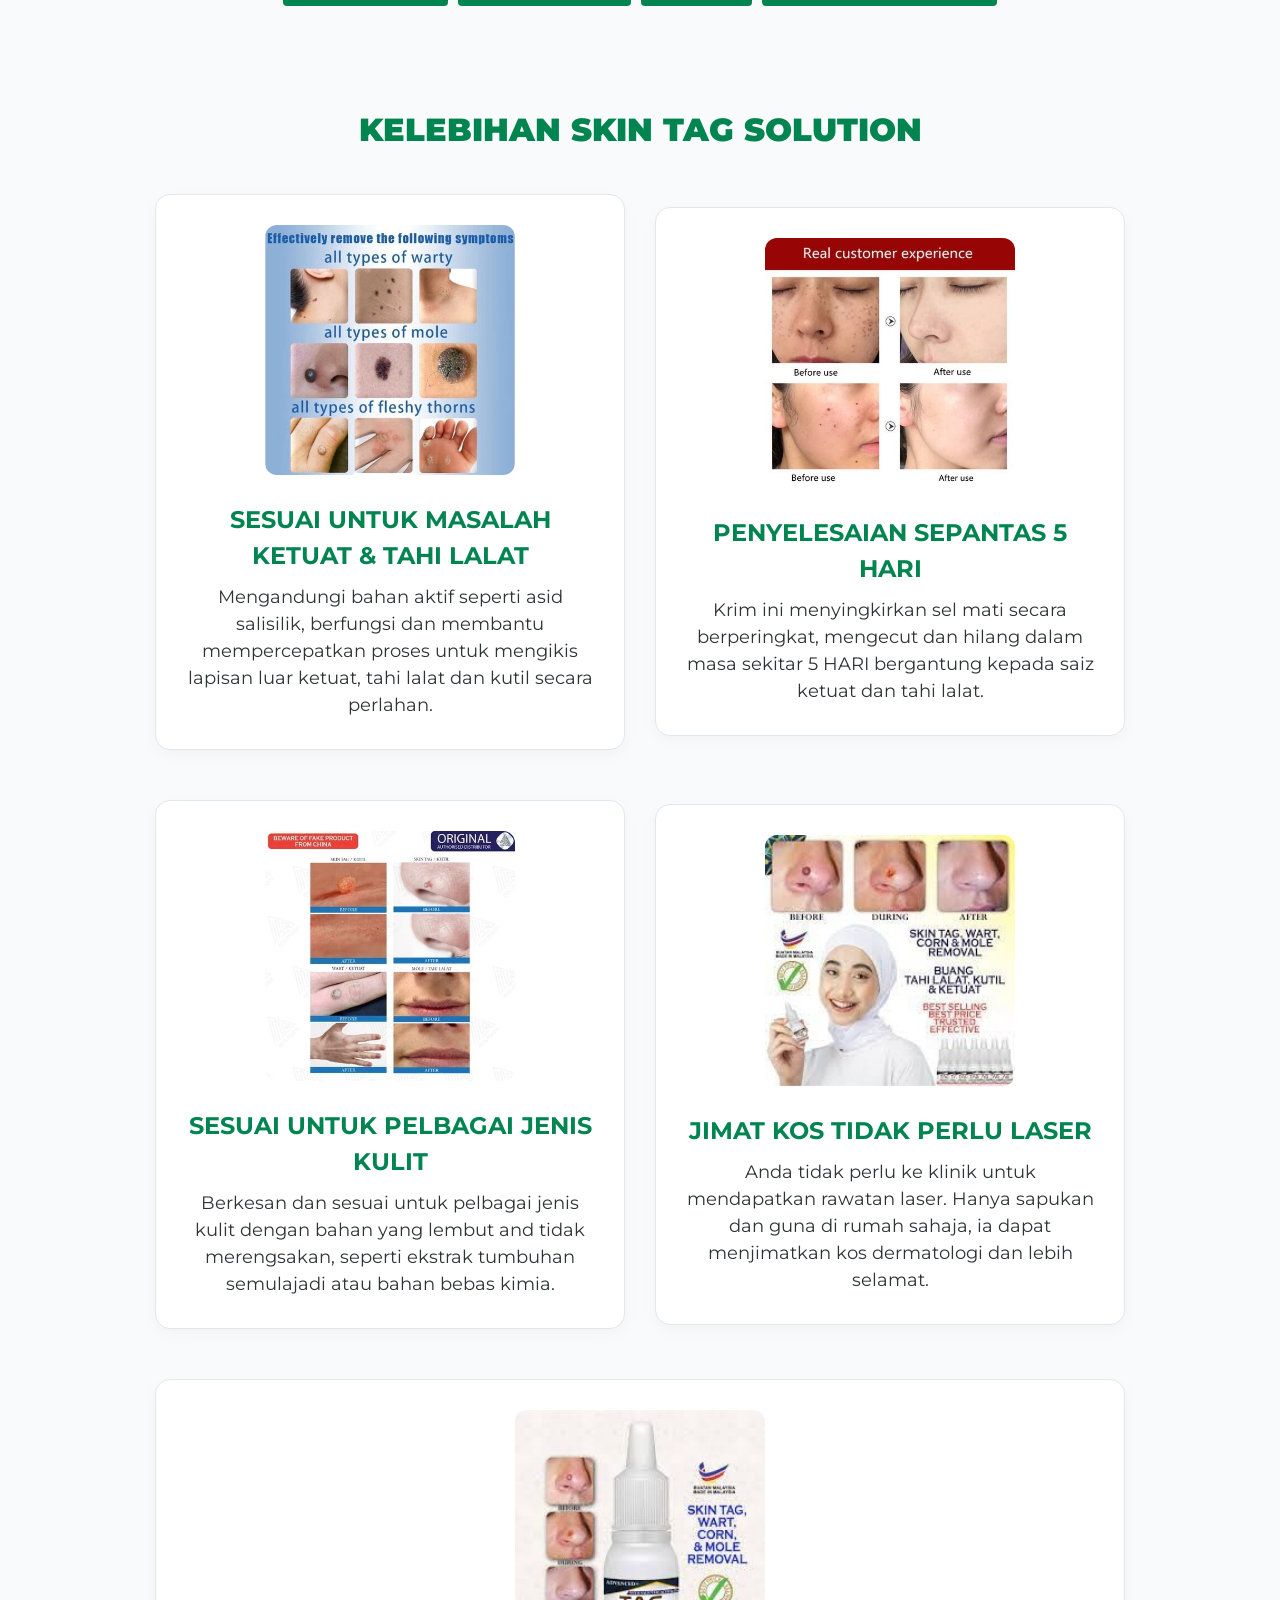
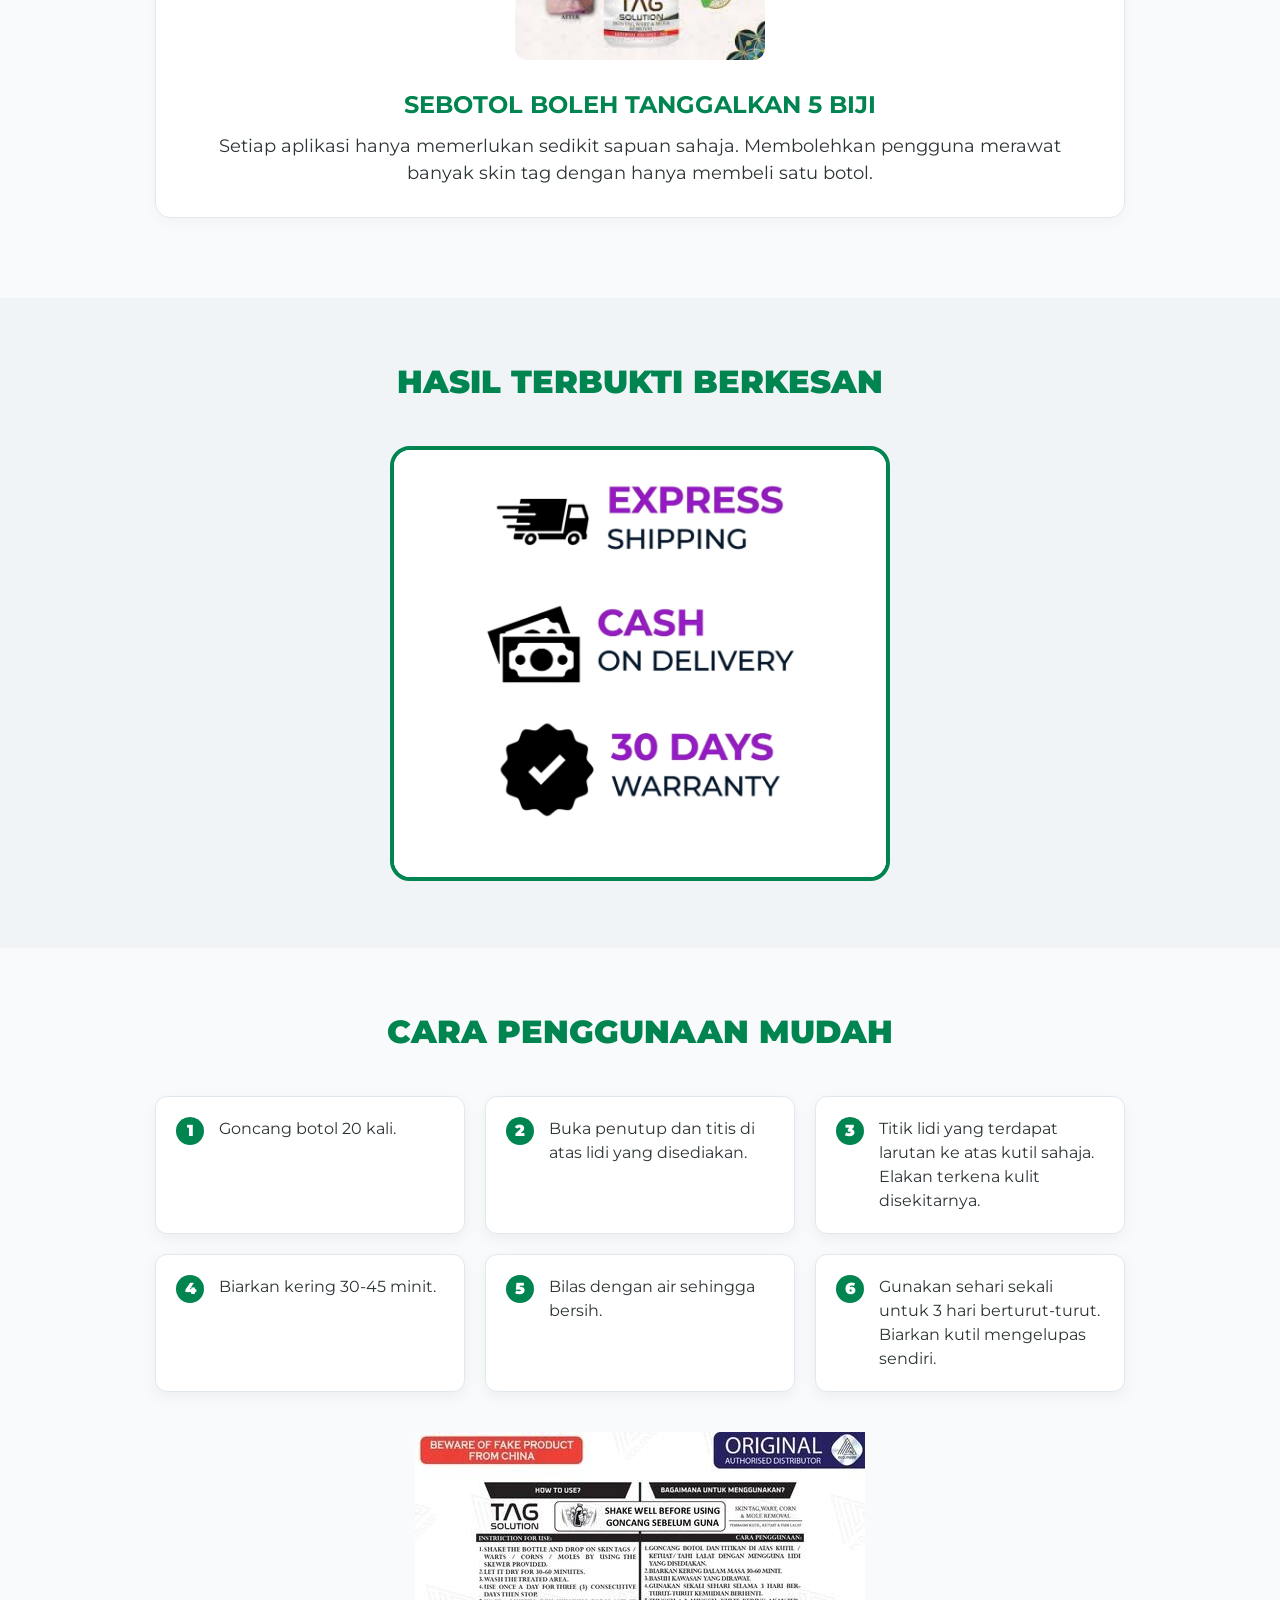
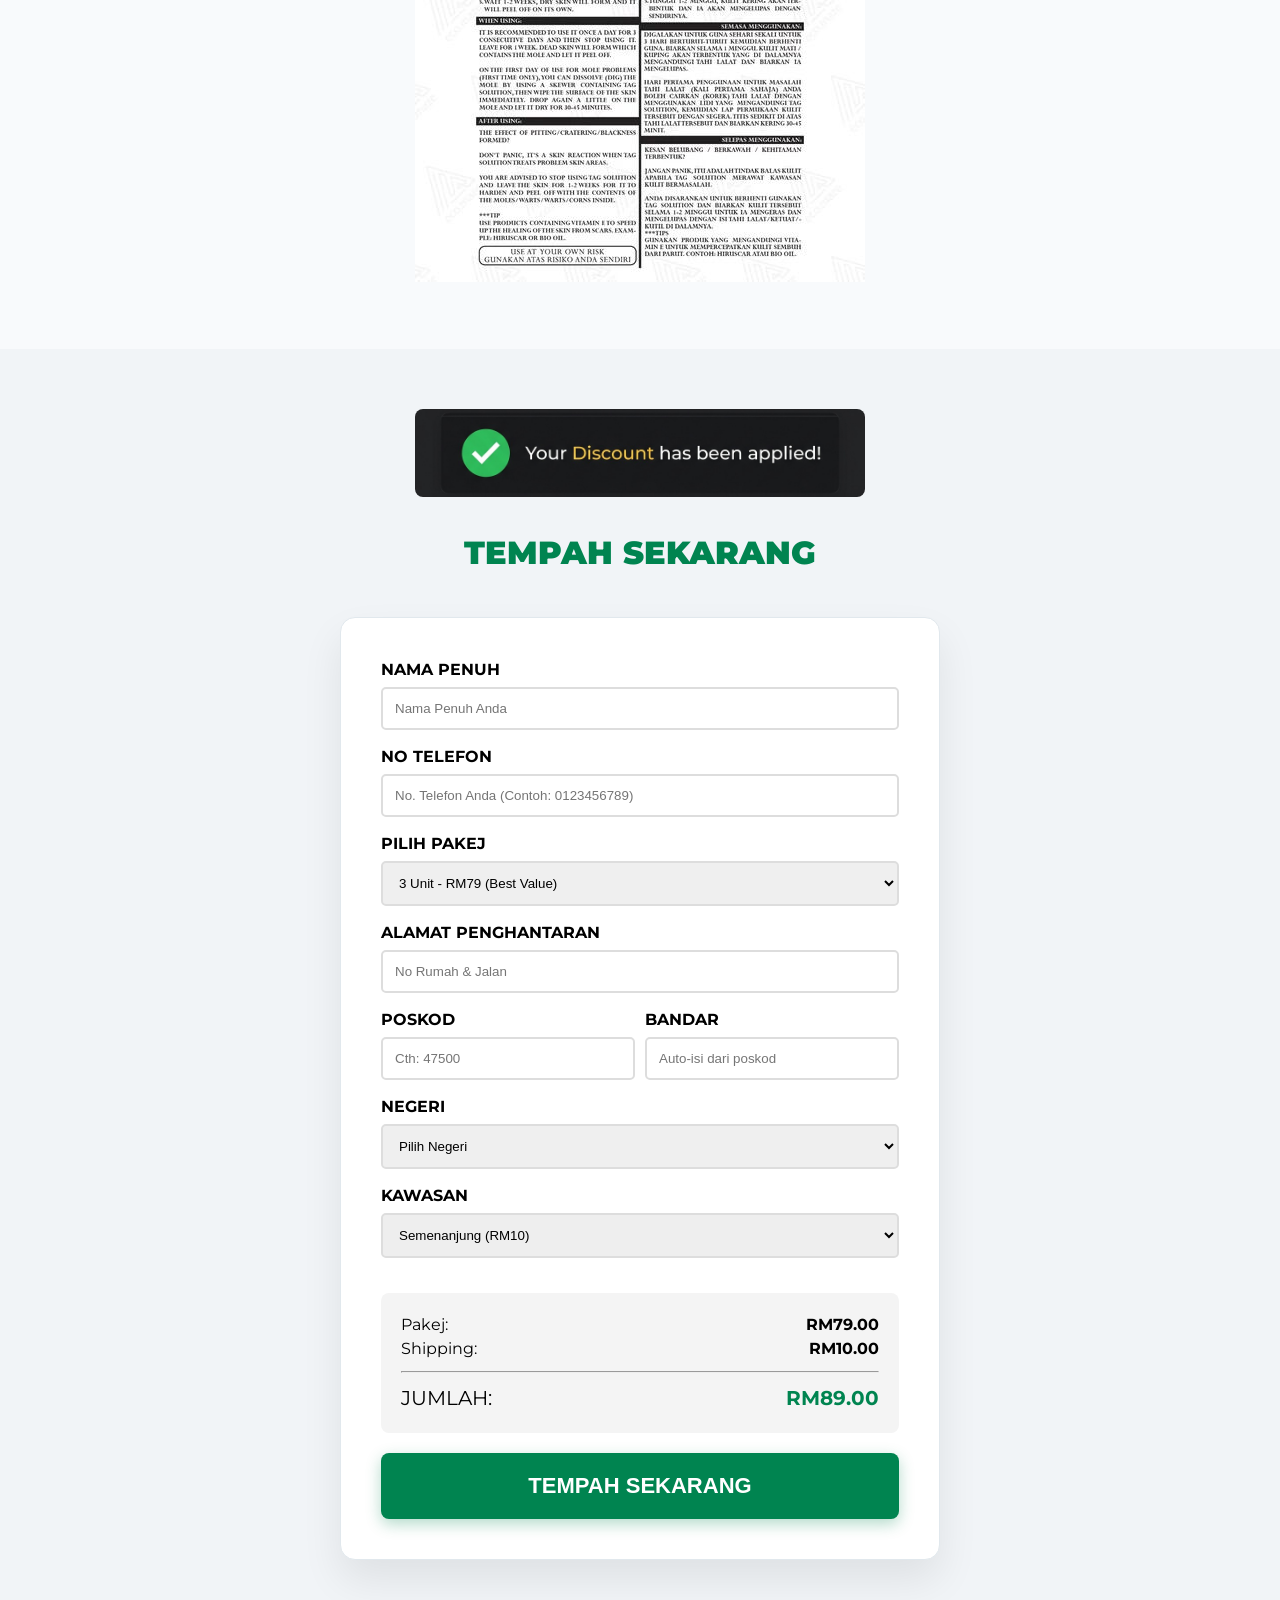
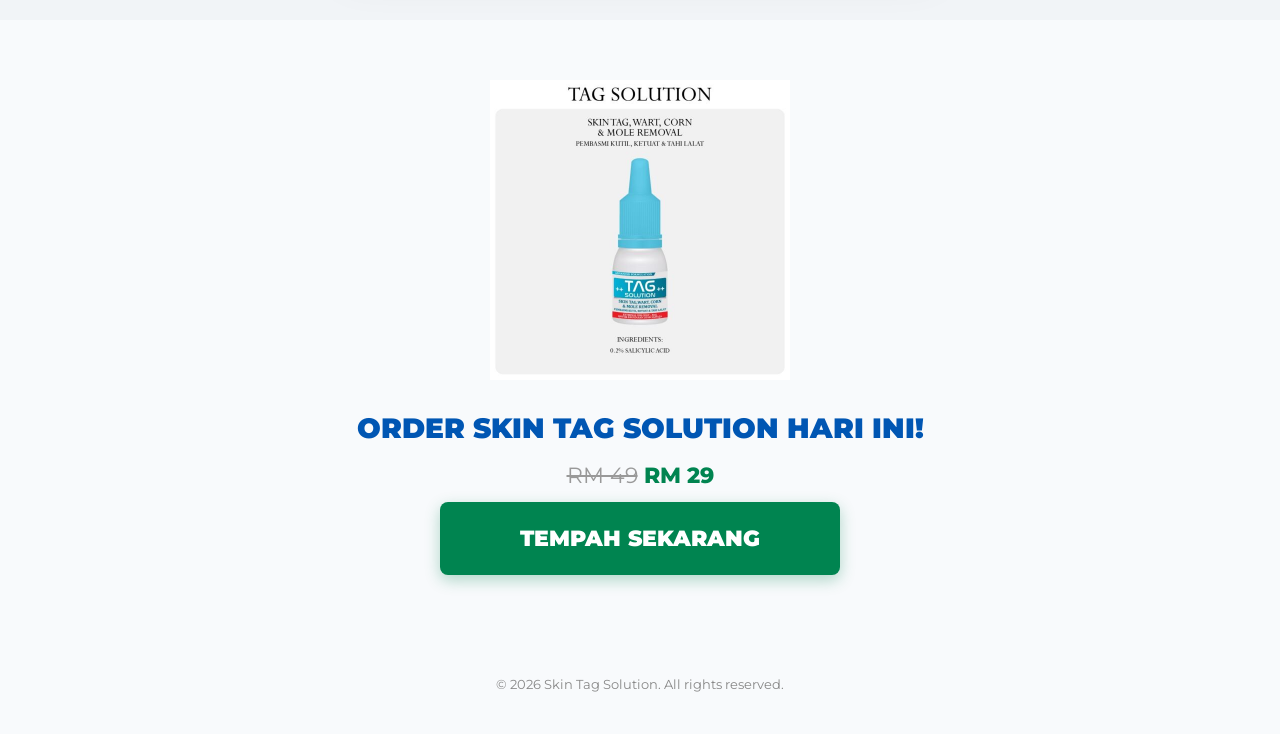
==== commit 1dbaa1db: "add new pixel tew" ====
--- a/skin-tag.html
+++ b/skin-tag.html
@@ -16,11 +16,13 @@
     s.parentNode.insertBefore(t,s)}(window, document,'script',
     'https://connect.facebook.net/en_US/fbevents.js');
     fbq('init', '950021667576483');
+    fbq('init', '4567504040238370');
     fbq('track', 'PageView');
     </script>
-    <noscript><img height="1" width="1" style="display:none"
-    src="https://www.facebook.com/tr?id=950021667576483&ev=PageView&noscript=1"
-    /></noscript>
+    <noscript>
+    <img height="1" width="1" style="display:none" src="https://www.facebook.com/tr?id=950021667576483&ev=PageView&noscript=1"/>
+    <img height="1" width="1" style="display:none" src="https://www.facebook.com/tr?id=4567504040238370&ev=PageView&noscript=1"/>
+    </noscript>
     <!-- End Meta Pixel Code -->
     <style>
         /* Anti-Copy Protection */
